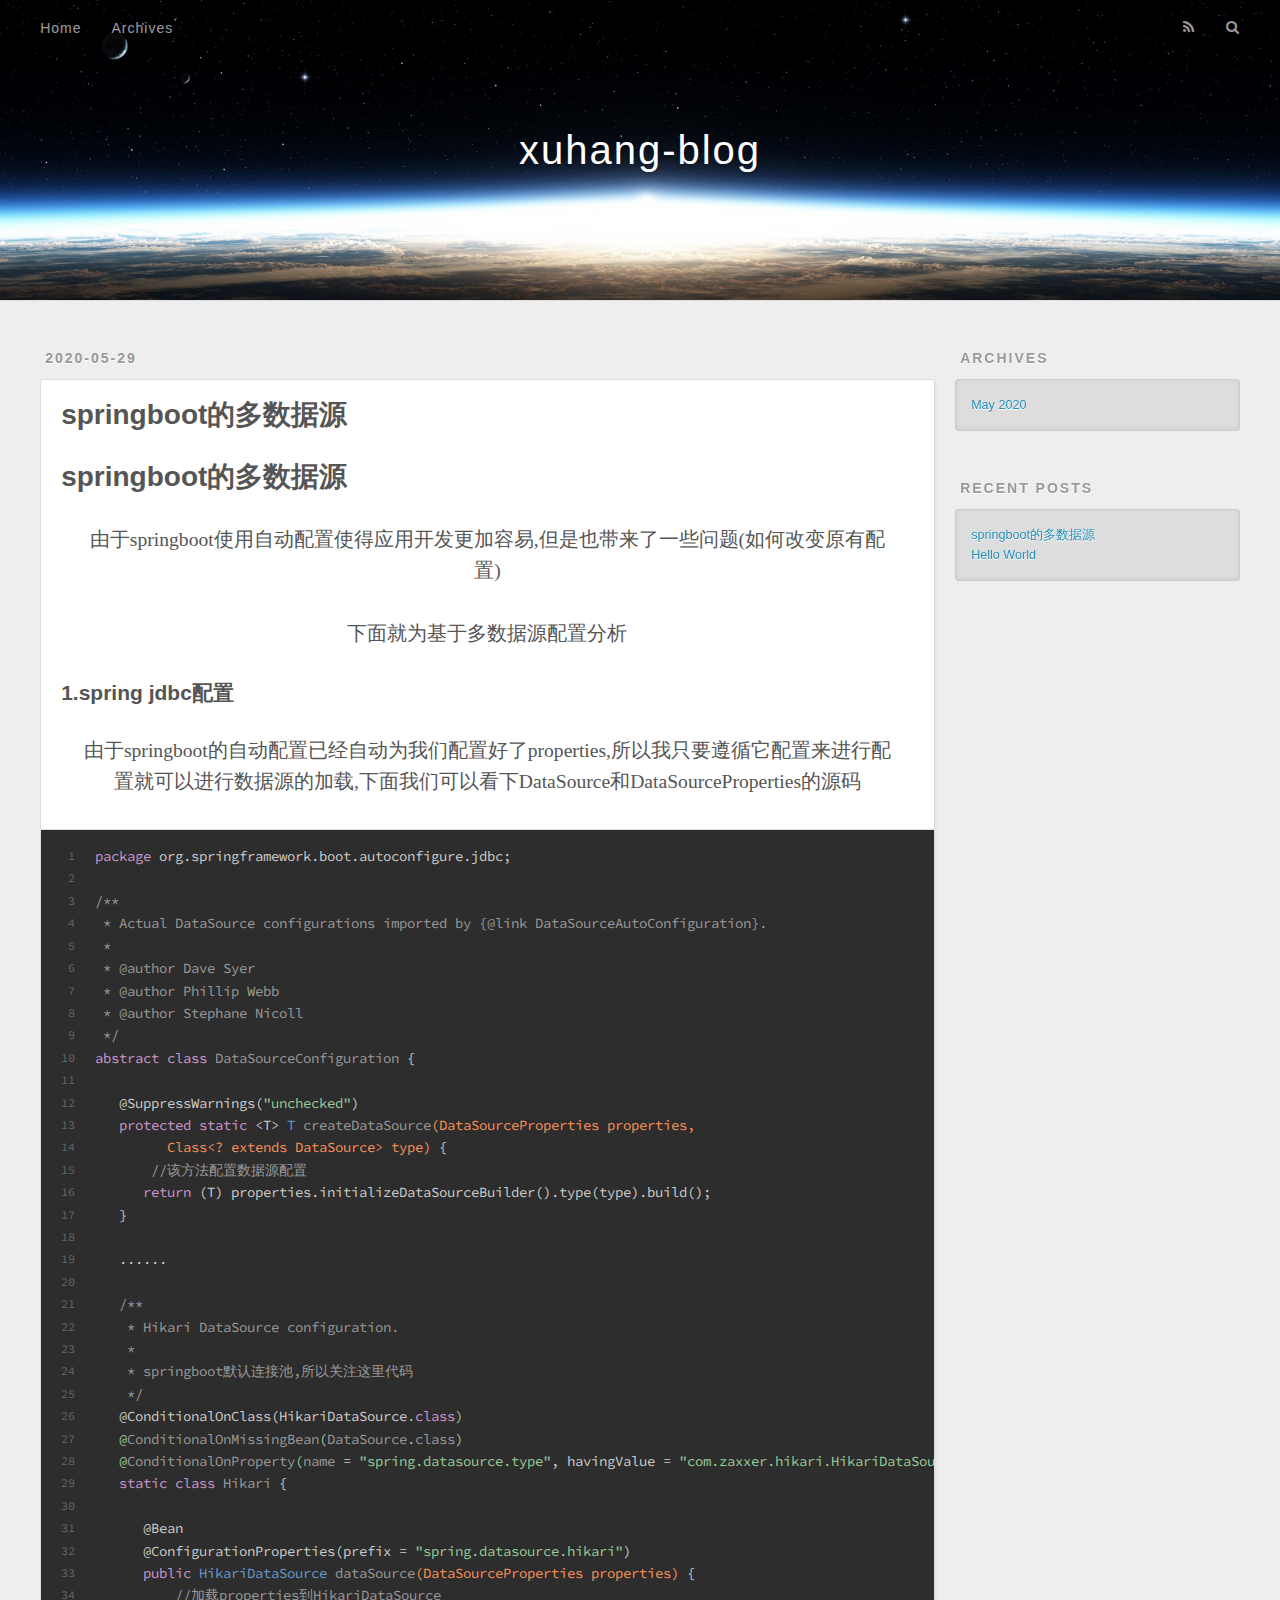
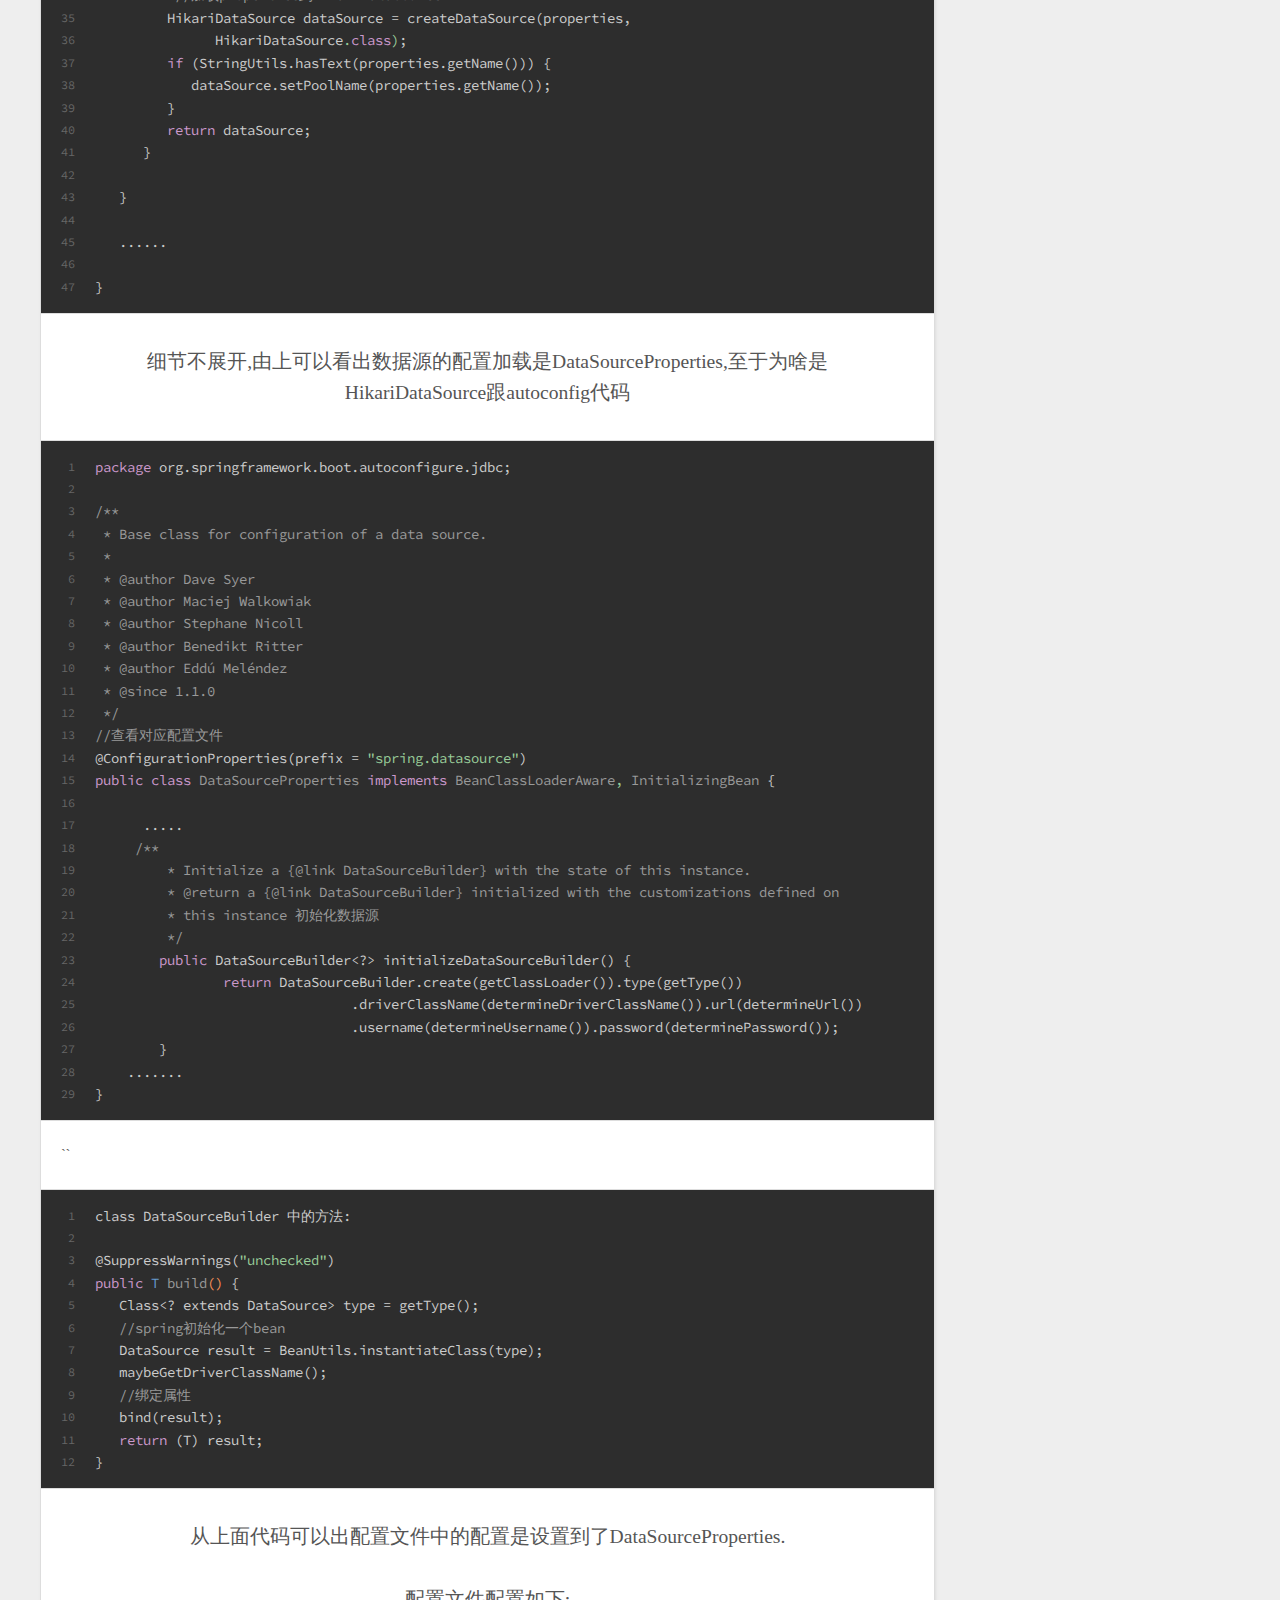
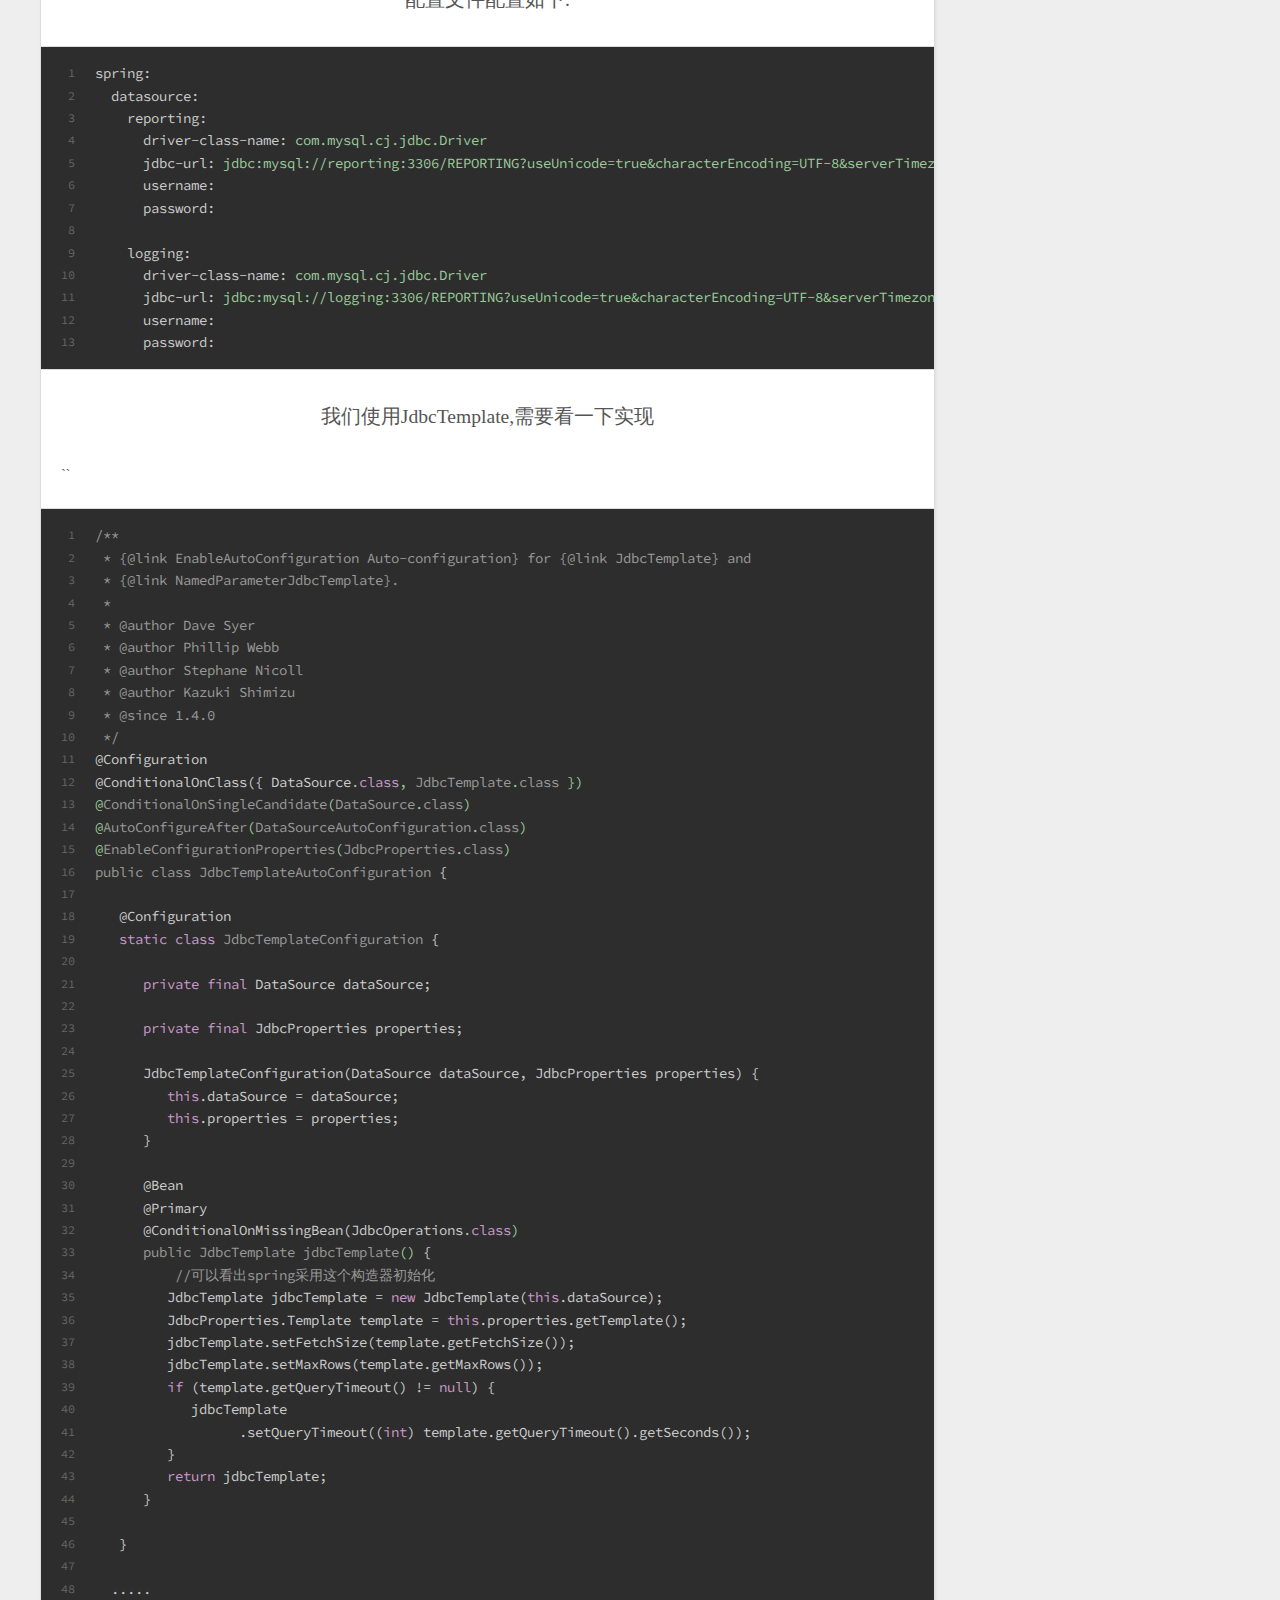
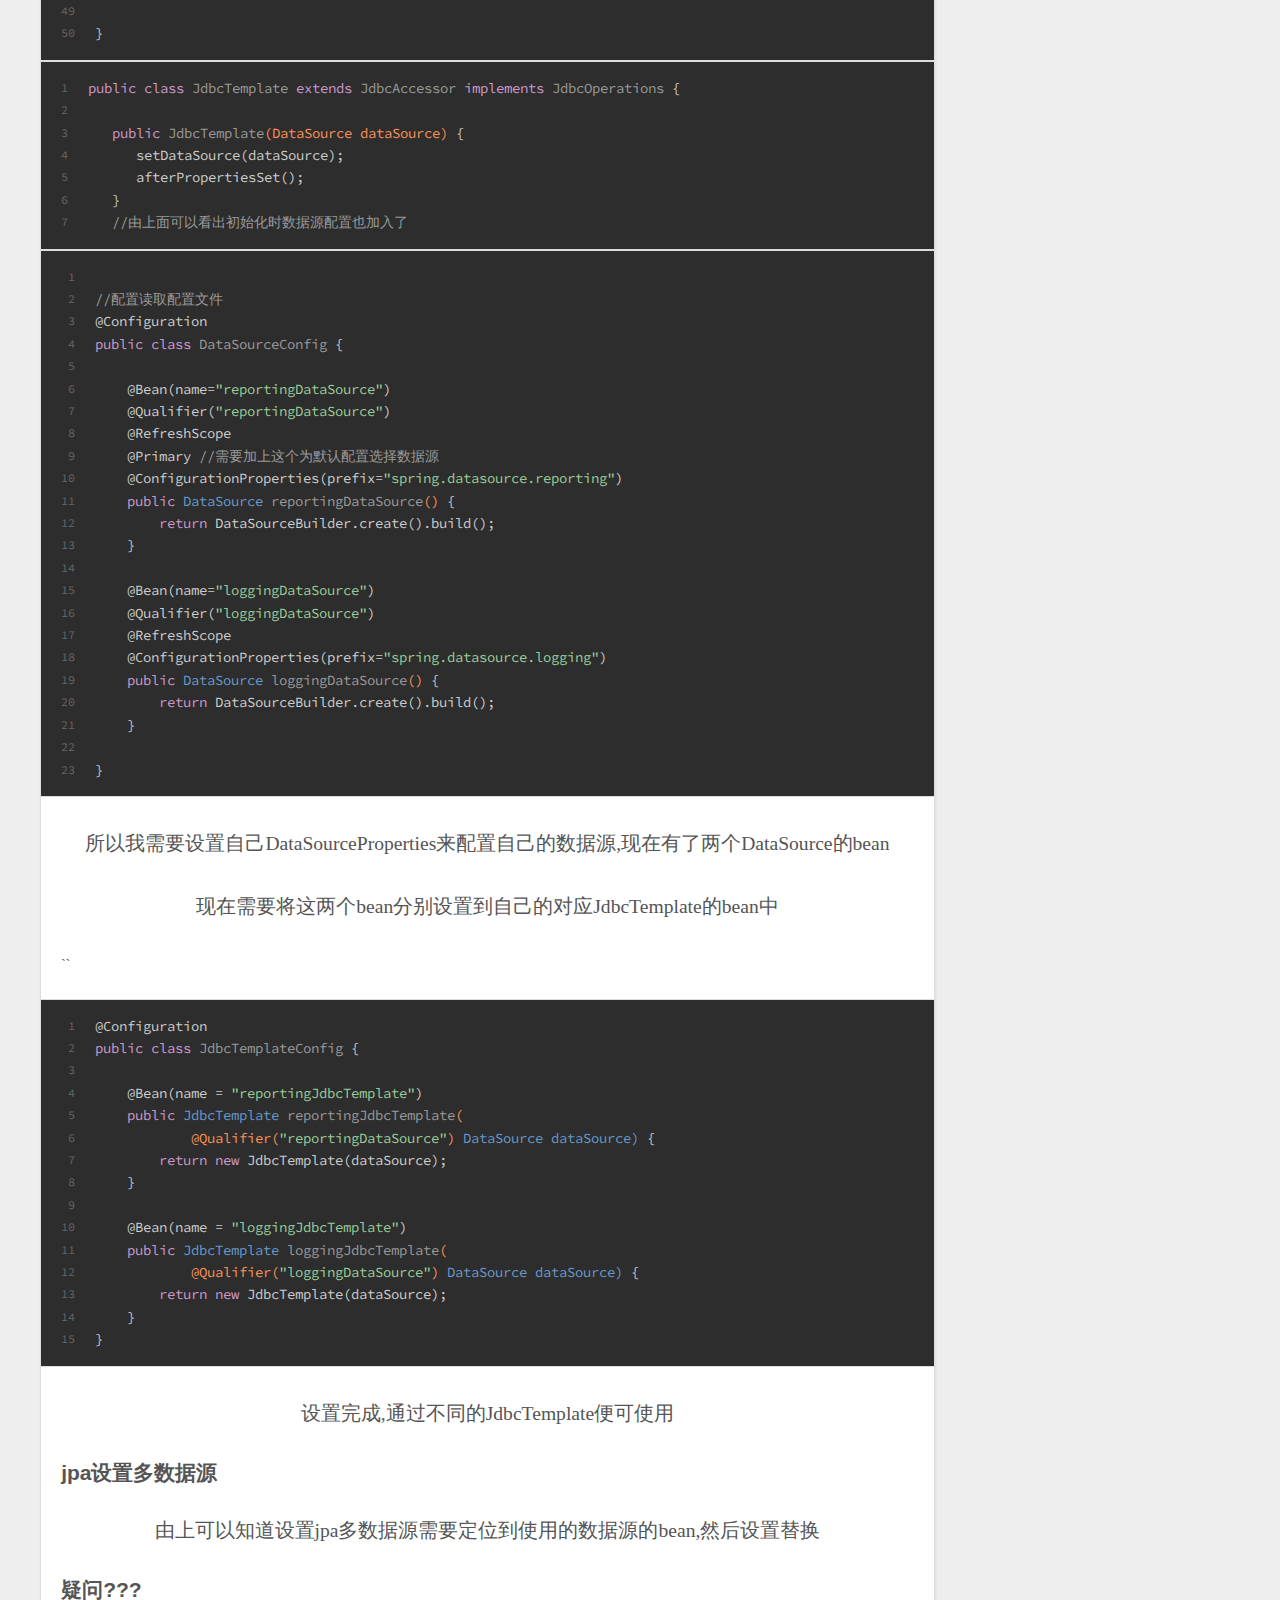
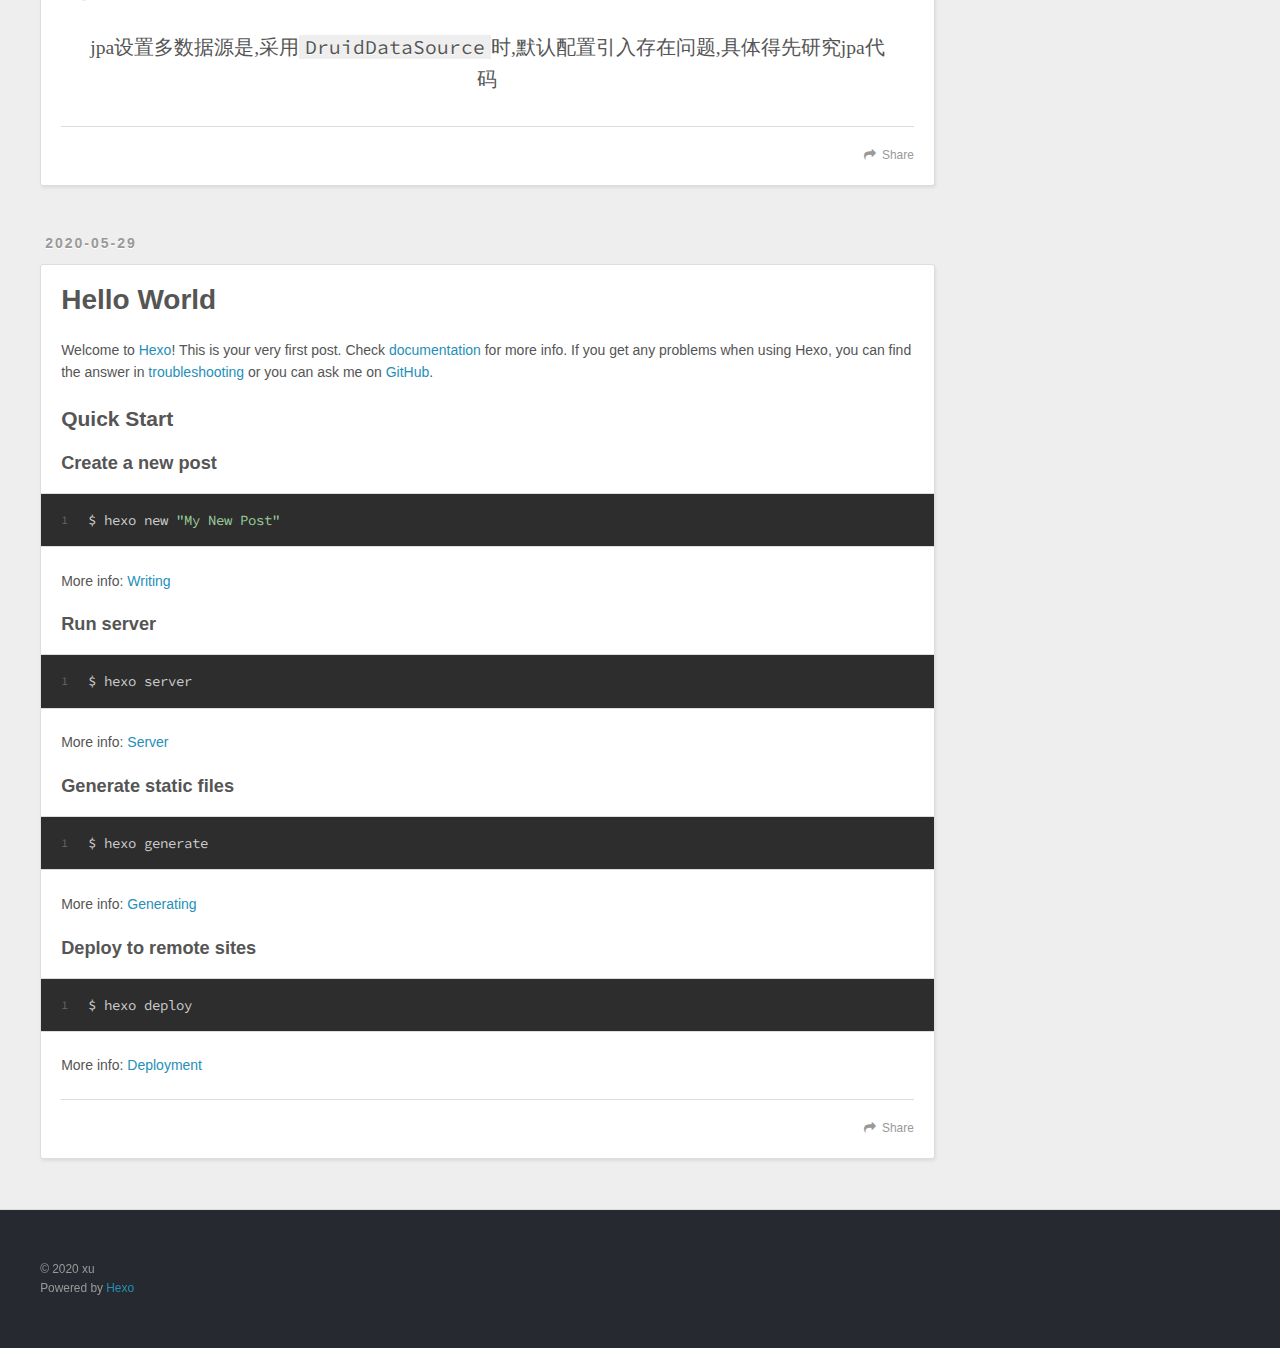
==== index.html @ fcc5227d "Site updated: 2020-05-29 11:03:49" ====
<!DOCTYPE html>
<html>
<head>
  <meta charset="utf-8">
  

  
  <title>xuhang-blog</title>
  <meta name="viewport" content="width=device-width, initial-scale=1, maximum-scale=1">
  <meta property="og:type" content="website">
<meta property="og:title" content="xuhang-blog">
<meta property="og:url" content="http://yoursite.com/index.html">
<meta property="og:site_name" content="xuhang-blog">
<meta property="og:locale" content="en_US">
<meta property="article:author" content="xu">
<meta name="twitter:card" content="summary">
  
    <link rel="alternate" href="/atom.xml" title="xuhang-blog" type="application/atom+xml">
  
  
    <link rel="icon" href="/favicon.png">
  
  
    <link href="//fonts.googleapis.com/css?family=Source+Code+Pro" rel="stylesheet" type="text/css">
  
  
<link rel="stylesheet" href="/css/style.css">

<meta name="generator" content="Hexo 4.2.1"></head>

<body>
  <div id="container">
    <div id="wrap">
      <header id="header">
  <div id="banner"></div>
  <div id="header-outer" class="outer">
    <div id="header-title" class="inner">
      <h1 id="logo-wrap">
        <a href="/" id="logo">xuhang-blog</a>
      </h1>
      
    </div>
    <div id="header-inner" class="inner">
      <nav id="main-nav">
        <a id="main-nav-toggle" class="nav-icon"></a>
        
          <a class="main-nav-link" href="/">Home</a>
        
          <a class="main-nav-link" href="/archives">Archives</a>
        
      </nav>
      <nav id="sub-nav">
        
          <a id="nav-rss-link" class="nav-icon" href="/atom.xml" title="RSS Feed"></a>
        
        <a id="nav-search-btn" class="nav-icon" title="Search"></a>
      </nav>
      <div id="search-form-wrap">
        <form action="//google.com/search" method="get" accept-charset="UTF-8" class="search-form"><input type="search" name="q" class="search-form-input" placeholder="Search"><button type="submit" class="search-form-submit">&#xF002;</button><input type="hidden" name="sitesearch" value="http://yoursite.com"></form>
      </div>
    </div>
  </div>
</header>
      <div class="outer">
        <section id="main">
  
    <article id="post-springboot的多数据源" class="article article-type-post" itemscope itemprop="blogPost">
  <div class="article-meta">
    <a href="/2020/05/29/springboot%E7%9A%84%E5%A4%9A%E6%95%B0%E6%8D%AE%E6%BA%90/" class="article-date">
  <time datetime="2020-05-29T02:59:04.905Z" itemprop="datePublished">2020-05-29</time>
</a>
    
  </div>
  <div class="article-inner">
    
    
      <header class="article-header">
        
  
    <h1 itemprop="name">
      <a class="article-title" href="/2020/05/29/springboot%E7%9A%84%E5%A4%9A%E6%95%B0%E6%8D%AE%E6%BA%90/">springboot的多数据源</a>
    </h1>
  

      </header>
    
    <div class="article-entry" itemprop="articleBody">
      
        <h1 id="springboot的多数据源"><a href="#springboot的多数据源" class="headerlink" title="springboot的多数据源"></a>springboot的多数据源</h1><blockquote>
<p>由于springboot使用自动配置使得应用开发更加容易,但是也带来了一些问题(如何改变原有配置)</p>
<p>下面就为基于多数据源配置分析</p>
</blockquote>
<h2 id="1-spring-jdbc配置"><a href="#1-spring-jdbc配置" class="headerlink" title="1.spring jdbc配置"></a>1.spring jdbc配置</h2><blockquote>
<p>由于springboot的自动配置已经自动为我们配置好了properties,所以我只要遵循它配置来进行配置就可以进行数据源的加载,下面我们可以看下DataSource和DataSourceProperties的源码</p>
</blockquote>
<figure class="highlight java"><table><tr><td class="gutter"><pre><span class="line">1</span><br><span class="line">2</span><br><span class="line">3</span><br><span class="line">4</span><br><span class="line">5</span><br><span class="line">6</span><br><span class="line">7</span><br><span class="line">8</span><br><span class="line">9</span><br><span class="line">10</span><br><span class="line">11</span><br><span class="line">12</span><br><span class="line">13</span><br><span class="line">14</span><br><span class="line">15</span><br><span class="line">16</span><br><span class="line">17</span><br><span class="line">18</span><br><span class="line">19</span><br><span class="line">20</span><br><span class="line">21</span><br><span class="line">22</span><br><span class="line">23</span><br><span class="line">24</span><br><span class="line">25</span><br><span class="line">26</span><br><span class="line">27</span><br><span class="line">28</span><br><span class="line">29</span><br><span class="line">30</span><br><span class="line">31</span><br><span class="line">32</span><br><span class="line">33</span><br><span class="line">34</span><br><span class="line">35</span><br><span class="line">36</span><br><span class="line">37</span><br><span class="line">38</span><br><span class="line">39</span><br><span class="line">40</span><br><span class="line">41</span><br><span class="line">42</span><br><span class="line">43</span><br><span class="line">44</span><br><span class="line">45</span><br><span class="line">46</span><br><span class="line">47</span><br></pre></td><td class="code"><pre><span class="line"><span class="keyword">package</span> org.springframework.boot.autoconfigure.jdbc;</span><br><span class="line"></span><br><span class="line"><span class="comment">/**</span></span><br><span class="line"><span class="comment"> * Actual DataSource configurations imported by &#123;<span class="doctag">@link</span> DataSourceAutoConfiguration&#125;.</span></span><br><span class="line"><span class="comment"> *</span></span><br><span class="line"><span class="comment"> * <span class="doctag">@author</span> Dave Syer</span></span><br><span class="line"><span class="comment"> * <span class="doctag">@author</span> Phillip Webb</span></span><br><span class="line"><span class="comment"> * <span class="doctag">@author</span> Stephane Nicoll</span></span><br><span class="line"><span class="comment"> */</span></span><br><span class="line"><span class="keyword">abstract</span> <span class="class"><span class="keyword">class</span> <span class="title">DataSourceConfiguration</span> </span>&#123;</span><br><span class="line"></span><br><span class="line">   <span class="meta">@SuppressWarnings</span>(<span class="string">"unchecked"</span>)</span><br><span class="line">   <span class="keyword">protected</span> <span class="keyword">static</span> &lt;T&gt; <span class="function">T <span class="title">createDataSource</span><span class="params">(DataSourceProperties properties,</span></span></span><br><span class="line"><span class="function"><span class="params">         Class&lt;? extends DataSource&gt; type)</span> </span>&#123;</span><br><span class="line">       <span class="comment">//该方法配置数据源配置</span></span><br><span class="line">      <span class="keyword">return</span> (T) properties.initializeDataSourceBuilder().type(type).build();</span><br><span class="line">   &#125;</span><br><span class="line"></span><br><span class="line">   ......</span><br><span class="line"></span><br><span class="line">   <span class="comment">/**</span></span><br><span class="line"><span class="comment">    * Hikari DataSource configuration.</span></span><br><span class="line"><span class="comment">    *</span></span><br><span class="line"><span class="comment">    * springboot默认连接池,所以关注这里代码</span></span><br><span class="line"><span class="comment">    */</span></span><br><span class="line">   <span class="meta">@ConditionalOnClass</span>(HikariDataSource<span class="class">.<span class="keyword">class</span>)</span></span><br><span class="line"><span class="class">   @<span class="title">ConditionalOnMissingBean</span>(<span class="title">DataSource</span>.<span class="title">class</span>)</span></span><br><span class="line"><span class="class">   @<span class="title">ConditionalOnProperty</span>(<span class="title">name</span> </span>= <span class="string">"spring.datasource.type"</span>, havingValue = <span class="string">"com.zaxxer.hikari.HikariDataSource"</span>, matchIfMissing = <span class="keyword">true</span>)</span><br><span class="line">   <span class="keyword">static</span> <span class="class"><span class="keyword">class</span> <span class="title">Hikari</span> </span>&#123;</span><br><span class="line"></span><br><span class="line">      <span class="meta">@Bean</span></span><br><span class="line">      <span class="meta">@ConfigurationProperties</span>(prefix = <span class="string">"spring.datasource.hikari"</span>)</span><br><span class="line">      <span class="function"><span class="keyword">public</span> HikariDataSource <span class="title">dataSource</span><span class="params">(DataSourceProperties properties)</span> </span>&#123;</span><br><span class="line">          <span class="comment">//加载properties到HikariDataSource</span></span><br><span class="line">         HikariDataSource dataSource = createDataSource(properties,</span><br><span class="line">               HikariDataSource<span class="class">.<span class="keyword">class</span>)</span>;</span><br><span class="line">         <span class="keyword">if</span> (StringUtils.hasText(properties.getName())) &#123;</span><br><span class="line">            dataSource.setPoolName(properties.getName());</span><br><span class="line">         &#125;</span><br><span class="line">         <span class="keyword">return</span> dataSource;</span><br><span class="line">      &#125;</span><br><span class="line"></span><br><span class="line">   &#125;</span><br><span class="line"></span><br><span class="line">   ......</span><br><span class="line"></span><br><span class="line">&#125;</span><br></pre></td></tr></table></figure>

<blockquote>
<p>细节不展开,由上可以看出数据源的配置加载是DataSourceProperties,至于为啥是HikariDataSource跟autoconfig代码</p>
</blockquote>
<figure class="highlight java"><table><tr><td class="gutter"><pre><span class="line">1</span><br><span class="line">2</span><br><span class="line">3</span><br><span class="line">4</span><br><span class="line">5</span><br><span class="line">6</span><br><span class="line">7</span><br><span class="line">8</span><br><span class="line">9</span><br><span class="line">10</span><br><span class="line">11</span><br><span class="line">12</span><br><span class="line">13</span><br><span class="line">14</span><br><span class="line">15</span><br><span class="line">16</span><br><span class="line">17</span><br><span class="line">18</span><br><span class="line">19</span><br><span class="line">20</span><br><span class="line">21</span><br><span class="line">22</span><br><span class="line">23</span><br><span class="line">24</span><br><span class="line">25</span><br><span class="line">26</span><br><span class="line">27</span><br><span class="line">28</span><br><span class="line">29</span><br></pre></td><td class="code"><pre><span class="line"><span class="keyword">package</span> org.springframework.boot.autoconfigure.jdbc;</span><br><span class="line"></span><br><span class="line"><span class="comment">/**</span></span><br><span class="line"><span class="comment"> * Base class for configuration of a data source.</span></span><br><span class="line"><span class="comment"> *</span></span><br><span class="line"><span class="comment"> * <span class="doctag">@author</span> Dave Syer</span></span><br><span class="line"><span class="comment"> * <span class="doctag">@author</span> Maciej Walkowiak</span></span><br><span class="line"><span class="comment"> * <span class="doctag">@author</span> Stephane Nicoll</span></span><br><span class="line"><span class="comment"> * <span class="doctag">@author</span> Benedikt Ritter</span></span><br><span class="line"><span class="comment"> * <span class="doctag">@author</span> Eddú Meléndez</span></span><br><span class="line"><span class="comment"> * <span class="doctag">@since</span> 1.1.0</span></span><br><span class="line"><span class="comment"> */</span></span><br><span class="line"><span class="comment">//查看对应配置文件</span></span><br><span class="line"><span class="meta">@ConfigurationProperties</span>(prefix = <span class="string">"spring.datasource"</span>)</span><br><span class="line"><span class="keyword">public</span> <span class="class"><span class="keyword">class</span> <span class="title">DataSourceProperties</span> <span class="keyword">implements</span> <span class="title">BeanClassLoaderAware</span>, <span class="title">InitializingBean</span> </span>&#123;</span><br><span class="line"></span><br><span class="line">      .....</span><br><span class="line">     <span class="comment">/**</span></span><br><span class="line"><span class="comment">	 * Initialize a &#123;<span class="doctag">@link</span> DataSourceBuilder&#125; with the state of this instance.</span></span><br><span class="line"><span class="comment">	 * <span class="doctag">@return</span> a &#123;<span class="doctag">@link</span> DataSourceBuilder&#125; initialized with the customizations defined on</span></span><br><span class="line"><span class="comment">	 * this instance 初始化数据源</span></span><br><span class="line"><span class="comment">	 */</span></span><br><span class="line">	<span class="keyword">public</span> DataSourceBuilder&lt;?&gt; initializeDataSourceBuilder() &#123;</span><br><span class="line">		<span class="keyword">return</span> DataSourceBuilder.create(getClassLoader()).type(getType())</span><br><span class="line">				.driverClassName(determineDriverClassName()).url(determineUrl())</span><br><span class="line">				.username(determineUsername()).password(determinePassword());</span><br><span class="line">	&#125;</span><br><span class="line">    .......</span><br><span class="line">&#125;</span><br></pre></td></tr></table></figure>

<p>``</p>
<figure class="highlight java"><table><tr><td class="gutter"><pre><span class="line">1</span><br><span class="line">2</span><br><span class="line">3</span><br><span class="line">4</span><br><span class="line">5</span><br><span class="line">6</span><br><span class="line">7</span><br><span class="line">8</span><br><span class="line">9</span><br><span class="line">10</span><br><span class="line">11</span><br><span class="line">12</span><br></pre></td><td class="code"><pre><span class="line">class DataSourceBuilder 中的方法:</span><br><span class="line"></span><br><span class="line"><span class="meta">@SuppressWarnings</span>(<span class="string">"unchecked"</span>)</span><br><span class="line"><span class="function"><span class="keyword">public</span> T <span class="title">build</span><span class="params">()</span> </span>&#123;</span><br><span class="line">   Class&lt;? extends DataSource&gt; type = getType();</span><br><span class="line">   <span class="comment">//spring初始化一个bean</span></span><br><span class="line">   DataSource result = BeanUtils.instantiateClass(type);</span><br><span class="line">   maybeGetDriverClassName();</span><br><span class="line">   <span class="comment">//绑定属性</span></span><br><span class="line">   bind(result);</span><br><span class="line">   <span class="keyword">return</span> (T) result;</span><br><span class="line">&#125;</span><br></pre></td></tr></table></figure>



<blockquote>
<p>从上面代码可以出配置文件中的配置是设置到了DataSourceProperties.</p>
<p>配置文件配置如下:</p>
</blockquote>
<figure class="highlight yml"><table><tr><td class="gutter"><pre><span class="line">1</span><br><span class="line">2</span><br><span class="line">3</span><br><span class="line">4</span><br><span class="line">5</span><br><span class="line">6</span><br><span class="line">7</span><br><span class="line">8</span><br><span class="line">9</span><br><span class="line">10</span><br><span class="line">11</span><br><span class="line">12</span><br><span class="line">13</span><br></pre></td><td class="code"><pre><span class="line"><span class="attr">spring:</span> </span><br><span class="line">  <span class="attr">datasource:</span></span><br><span class="line">    <span class="attr">reporting:</span> </span><br><span class="line">      <span class="attr">driver-class-name:</span> <span class="string">com.mysql.cj.jdbc.Driver</span></span><br><span class="line">      <span class="attr">jdbc-url:</span> <span class="string">jdbc:mysql://reporting:3306/REPORTING?useUnicode=true&amp;characterEncoding=UTF-8&amp;serverTimezone=GMT%2b8&amp;useSSL=false</span></span><br><span class="line">      <span class="attr">username:</span> </span><br><span class="line">      <span class="attr">password:</span> </span><br><span class="line">      </span><br><span class="line">    <span class="attr">logging:</span> </span><br><span class="line">      <span class="attr">driver-class-name:</span> <span class="string">com.mysql.cj.jdbc.Driver</span></span><br><span class="line">      <span class="attr">jdbc-url:</span> <span class="string">jdbc:mysql://logging:3306/REPORTING?useUnicode=true&amp;characterEncoding=UTF-8&amp;serverTimezone=GMT%2b8&amp;useSSL=false</span></span><br><span class="line">      <span class="attr">username:</span> </span><br><span class="line">      <span class="attr">password:</span></span><br></pre></td></tr></table></figure>

<blockquote>
<p>我们使用JdbcTemplate,需要看一下实现</p>
</blockquote>
<p>``</p>
<figure class="highlight java"><table><tr><td class="gutter"><pre><span class="line">1</span><br><span class="line">2</span><br><span class="line">3</span><br><span class="line">4</span><br><span class="line">5</span><br><span class="line">6</span><br><span class="line">7</span><br><span class="line">8</span><br><span class="line">9</span><br><span class="line">10</span><br><span class="line">11</span><br><span class="line">12</span><br><span class="line">13</span><br><span class="line">14</span><br><span class="line">15</span><br><span class="line">16</span><br><span class="line">17</span><br><span class="line">18</span><br><span class="line">19</span><br><span class="line">20</span><br><span class="line">21</span><br><span class="line">22</span><br><span class="line">23</span><br><span class="line">24</span><br><span class="line">25</span><br><span class="line">26</span><br><span class="line">27</span><br><span class="line">28</span><br><span class="line">29</span><br><span class="line">30</span><br><span class="line">31</span><br><span class="line">32</span><br><span class="line">33</span><br><span class="line">34</span><br><span class="line">35</span><br><span class="line">36</span><br><span class="line">37</span><br><span class="line">38</span><br><span class="line">39</span><br><span class="line">40</span><br><span class="line">41</span><br><span class="line">42</span><br><span class="line">43</span><br><span class="line">44</span><br><span class="line">45</span><br><span class="line">46</span><br><span class="line">47</span><br><span class="line">48</span><br><span class="line">49</span><br><span class="line">50</span><br></pre></td><td class="code"><pre><span class="line"><span class="comment">/**</span></span><br><span class="line"><span class="comment"> * &#123;<span class="doctag">@link</span> EnableAutoConfiguration Auto-configuration&#125; for &#123;<span class="doctag">@link</span> JdbcTemplate&#125; and</span></span><br><span class="line"><span class="comment"> * &#123;<span class="doctag">@link</span> NamedParameterJdbcTemplate&#125;.</span></span><br><span class="line"><span class="comment"> *</span></span><br><span class="line"><span class="comment"> * <span class="doctag">@author</span> Dave Syer</span></span><br><span class="line"><span class="comment"> * <span class="doctag">@author</span> Phillip Webb</span></span><br><span class="line"><span class="comment"> * <span class="doctag">@author</span> Stephane Nicoll</span></span><br><span class="line"><span class="comment"> * <span class="doctag">@author</span> Kazuki Shimizu</span></span><br><span class="line"><span class="comment"> * <span class="doctag">@since</span> 1.4.0</span></span><br><span class="line"><span class="comment"> */</span></span><br><span class="line"><span class="meta">@Configuration</span></span><br><span class="line"><span class="meta">@ConditionalOnClass</span>(&#123; DataSource<span class="class">.<span class="keyword">class</span>, <span class="title">JdbcTemplate</span>.<span class="title">class</span> &#125;)</span></span><br><span class="line"><span class="class">@<span class="title">ConditionalOnSingleCandidate</span>(<span class="title">DataSource</span>.<span class="title">class</span>)</span></span><br><span class="line"><span class="class">@<span class="title">AutoConfigureAfter</span>(<span class="title">DataSourceAutoConfiguration</span>.<span class="title">class</span>)</span></span><br><span class="line"><span class="class">@<span class="title">EnableConfigurationProperties</span>(<span class="title">JdbcProperties</span>.<span class="title">class</span>)</span></span><br><span class="line"><span class="class"><span class="title">public</span> <span class="title">class</span> <span class="title">JdbcTemplateAutoConfiguration</span> </span>&#123;</span><br><span class="line"></span><br><span class="line">   <span class="meta">@Configuration</span></span><br><span class="line">   <span class="keyword">static</span> <span class="class"><span class="keyword">class</span> <span class="title">JdbcTemplateConfiguration</span> </span>&#123;</span><br><span class="line"></span><br><span class="line">      <span class="keyword">private</span> <span class="keyword">final</span> DataSource dataSource;</span><br><span class="line"></span><br><span class="line">      <span class="keyword">private</span> <span class="keyword">final</span> JdbcProperties properties;</span><br><span class="line"></span><br><span class="line">      JdbcTemplateConfiguration(DataSource dataSource, JdbcProperties properties) &#123;</span><br><span class="line">         <span class="keyword">this</span>.dataSource = dataSource;</span><br><span class="line">         <span class="keyword">this</span>.properties = properties;</span><br><span class="line">      &#125;</span><br><span class="line"></span><br><span class="line">      <span class="meta">@Bean</span></span><br><span class="line">      <span class="meta">@Primary</span></span><br><span class="line">      <span class="meta">@ConditionalOnMissingBean</span>(JdbcOperations<span class="class">.<span class="keyword">class</span>)</span></span><br><span class="line"><span class="class">      <span class="title">public</span> <span class="title">JdbcTemplate</span> <span class="title">jdbcTemplate</span>() </span>&#123;</span><br><span class="line">          <span class="comment">//可以看出spring采用这个构造器初始化</span></span><br><span class="line">         JdbcTemplate jdbcTemplate = <span class="keyword">new</span> JdbcTemplate(<span class="keyword">this</span>.dataSource);</span><br><span class="line">         JdbcProperties.Template template = <span class="keyword">this</span>.properties.getTemplate();</span><br><span class="line">         jdbcTemplate.setFetchSize(template.getFetchSize());</span><br><span class="line">         jdbcTemplate.setMaxRows(template.getMaxRows());</span><br><span class="line">         <span class="keyword">if</span> (template.getQueryTimeout() != <span class="keyword">null</span>) &#123;</span><br><span class="line">            jdbcTemplate</span><br><span class="line">                  .setQueryTimeout((<span class="keyword">int</span>) template.getQueryTimeout().getSeconds());</span><br><span class="line">         &#125;</span><br><span class="line">         <span class="keyword">return</span> jdbcTemplate;</span><br><span class="line">      &#125;</span><br><span class="line"></span><br><span class="line">   &#125;</span><br><span class="line"></span><br><span class="line">  .....</span><br><span class="line"></span><br><span class="line">&#125;</span><br></pre></td></tr></table></figure>

<figure class="highlight java"><table><tr><td class="gutter"><pre><span class="line">1</span><br><span class="line">2</span><br><span class="line">3</span><br><span class="line">4</span><br><span class="line">5</span><br><span class="line">6</span><br><span class="line">7</span><br></pre></td><td class="code"><pre><span class="line"><span class="keyword">public</span> <span class="class"><span class="keyword">class</span> <span class="title">JdbcTemplate</span> <span class="keyword">extends</span> <span class="title">JdbcAccessor</span> <span class="keyword">implements</span> <span class="title">JdbcOperations</span> </span>&#123;</span><br><span class="line"></span><br><span class="line">   <span class="function"><span class="keyword">public</span> <span class="title">JdbcTemplate</span><span class="params">(DataSource dataSource)</span> </span>&#123;</span><br><span class="line">      setDataSource(dataSource);</span><br><span class="line">      afterPropertiesSet();</span><br><span class="line">   &#125;</span><br><span class="line">   <span class="comment">//由上面可以看出初始化时数据源配置也加入了</span></span><br></pre></td></tr></table></figure>

<figure class="highlight java"><table><tr><td class="gutter"><pre><span class="line">1</span><br><span class="line">2</span><br><span class="line">3</span><br><span class="line">4</span><br><span class="line">5</span><br><span class="line">6</span><br><span class="line">7</span><br><span class="line">8</span><br><span class="line">9</span><br><span class="line">10</span><br><span class="line">11</span><br><span class="line">12</span><br><span class="line">13</span><br><span class="line">14</span><br><span class="line">15</span><br><span class="line">16</span><br><span class="line">17</span><br><span class="line">18</span><br><span class="line">19</span><br><span class="line">20</span><br><span class="line">21</span><br><span class="line">22</span><br><span class="line">23</span><br></pre></td><td class="code"><pre><span class="line"></span><br><span class="line"><span class="comment">//配置读取配置文件</span></span><br><span class="line"><span class="meta">@Configuration</span></span><br><span class="line"><span class="keyword">public</span> <span class="class"><span class="keyword">class</span> <span class="title">DataSourceConfig</span> </span>&#123;</span><br><span class="line"></span><br><span class="line">    <span class="meta">@Bean</span>(name=<span class="string">"reportingDataSource"</span>)</span><br><span class="line">    <span class="meta">@Qualifier</span>(<span class="string">"reportingDataSource"</span>)</span><br><span class="line">    <span class="meta">@RefreshScope</span></span><br><span class="line">    <span class="meta">@Primary</span> <span class="comment">//需要加上这个为默认配置选择数据源</span></span><br><span class="line">    <span class="meta">@ConfigurationProperties</span>(prefix=<span class="string">"spring.datasource.reporting"</span>)</span><br><span class="line">    <span class="function"><span class="keyword">public</span> DataSource <span class="title">reportingDataSource</span><span class="params">()</span> </span>&#123;</span><br><span class="line">        <span class="keyword">return</span> DataSourceBuilder.create().build();</span><br><span class="line">    &#125;</span><br><span class="line">    </span><br><span class="line">    <span class="meta">@Bean</span>(name=<span class="string">"loggingDataSource"</span>)</span><br><span class="line">    <span class="meta">@Qualifier</span>(<span class="string">"loggingDataSource"</span>)</span><br><span class="line">    <span class="meta">@RefreshScope</span></span><br><span class="line">    <span class="meta">@ConfigurationProperties</span>(prefix=<span class="string">"spring.datasource.logging"</span>)</span><br><span class="line">    <span class="function"><span class="keyword">public</span> DataSource <span class="title">loggingDataSource</span><span class="params">()</span> </span>&#123;</span><br><span class="line">        <span class="keyword">return</span> DataSourceBuilder.create().build();</span><br><span class="line">    &#125;</span><br><span class="line"></span><br><span class="line">&#125;</span><br></pre></td></tr></table></figure>

<blockquote>
<p>所以我需要设置自己DataSourceProperties来配置自己的数据源,现在有了两个DataSource的bean</p>
<p>现在需要将这两个bean分别设置到自己的对应JdbcTemplate的bean中</p>
</blockquote>
<p>``</p>
<figure class="highlight java"><table><tr><td class="gutter"><pre><span class="line">1</span><br><span class="line">2</span><br><span class="line">3</span><br><span class="line">4</span><br><span class="line">5</span><br><span class="line">6</span><br><span class="line">7</span><br><span class="line">8</span><br><span class="line">9</span><br><span class="line">10</span><br><span class="line">11</span><br><span class="line">12</span><br><span class="line">13</span><br><span class="line">14</span><br><span class="line">15</span><br></pre></td><td class="code"><pre><span class="line"><span class="meta">@Configuration</span></span><br><span class="line"><span class="keyword">public</span> <span class="class"><span class="keyword">class</span> <span class="title">JdbcTemplateConfig</span> </span>&#123;</span><br><span class="line">   </span><br><span class="line">    <span class="meta">@Bean</span>(name = <span class="string">"reportingJdbcTemplate"</span>)</span><br><span class="line">    <span class="function"><span class="keyword">public</span> JdbcTemplate <span class="title">reportingJdbcTemplate</span><span class="params">(</span></span></span><br><span class="line"><span class="function"><span class="params">            @Qualifier(<span class="string">"reportingDataSource"</span>)</span> DataSource dataSource) </span>&#123;</span><br><span class="line">        <span class="keyword">return</span> <span class="keyword">new</span> JdbcTemplate(dataSource);</span><br><span class="line">    &#125;</span><br><span class="line">    </span><br><span class="line">    <span class="meta">@Bean</span>(name = <span class="string">"loggingJdbcTemplate"</span>)</span><br><span class="line">    <span class="function"><span class="keyword">public</span> JdbcTemplate <span class="title">loggingJdbcTemplate</span><span class="params">(</span></span></span><br><span class="line"><span class="function"><span class="params">            @Qualifier(<span class="string">"loggingDataSource"</span>)</span> DataSource dataSource) </span>&#123;</span><br><span class="line">        <span class="keyword">return</span> <span class="keyword">new</span> JdbcTemplate(dataSource);</span><br><span class="line">    &#125;</span><br><span class="line">&#125;</span><br></pre></td></tr></table></figure>

<blockquote>
<p>设置完成,通过不同的JdbcTemplate便可使用</p>
</blockquote>
<h2 id="jpa设置多数据源"><a href="#jpa设置多数据源" class="headerlink" title="jpa设置多数据源"></a>jpa设置多数据源</h2><blockquote>
<p>由上可以知道设置jpa多数据源需要定位到使用的数据源的bean,然后设置替换</p>
</blockquote>
<h2 id="疑问"><a href="#疑问" class="headerlink" title="疑问???"></a>疑问???</h2><blockquote>
<p>jpa设置多数据源是,采用<code>DruidDataSource</code>时,默认配置引入存在问题,具体得先研究jpa代码</p>
</blockquote>

      
    </div>
    <footer class="article-footer">
      <a data-url="http://yoursite.com/2020/05/29/springboot%E7%9A%84%E5%A4%9A%E6%95%B0%E6%8D%AE%E6%BA%90/" data-id="ckarmgt9t0000hzxg2ynwhcy6" class="article-share-link">Share</a>
      
      
    </footer>
  </div>
  
</article>


  
    <article id="post-hello-world" class="article article-type-post" itemscope itemprop="blogPost">
  <div class="article-meta">
    <a href="/2020/05/29/hello-world/" class="article-date">
  <time datetime="2020-05-29T02:33:11.728Z" itemprop="datePublished">2020-05-29</time>
</a>
    
  </div>
  <div class="article-inner">
    
    
      <header class="article-header">
        
  
    <h1 itemprop="name">
      <a class="article-title" href="/2020/05/29/hello-world/">Hello World</a>
    </h1>
  

      </header>
    
    <div class="article-entry" itemprop="articleBody">
      
        <p>Welcome to <a href="https://hexo.io/" target="_blank" rel="noopener">Hexo</a>! This is your very first post. Check <a href="https://hexo.io/docs/" target="_blank" rel="noopener">documentation</a> for more info. If you get any problems when using Hexo, you can find the answer in <a href="https://hexo.io/docs/troubleshooting.html" target="_blank" rel="noopener">troubleshooting</a> or you can ask me on <a href="https://github.com/hexojs/hexo/issues" target="_blank" rel="noopener">GitHub</a>.</p>
<h2 id="Quick-Start"><a href="#Quick-Start" class="headerlink" title="Quick Start"></a>Quick Start</h2><h3 id="Create-a-new-post"><a href="#Create-a-new-post" class="headerlink" title="Create a new post"></a>Create a new post</h3><figure class="highlight bash"><table><tr><td class="gutter"><pre><span class="line">1</span><br></pre></td><td class="code"><pre><span class="line">$ hexo new <span class="string">"My New Post"</span></span><br></pre></td></tr></table></figure>

<p>More info: <a href="https://hexo.io/docs/writing.html" target="_blank" rel="noopener">Writing</a></p>
<h3 id="Run-server"><a href="#Run-server" class="headerlink" title="Run server"></a>Run server</h3><figure class="highlight bash"><table><tr><td class="gutter"><pre><span class="line">1</span><br></pre></td><td class="code"><pre><span class="line">$ hexo server</span><br></pre></td></tr></table></figure>

<p>More info: <a href="https://hexo.io/docs/server.html" target="_blank" rel="noopener">Server</a></p>
<h3 id="Generate-static-files"><a href="#Generate-static-files" class="headerlink" title="Generate static files"></a>Generate static files</h3><figure class="highlight bash"><table><tr><td class="gutter"><pre><span class="line">1</span><br></pre></td><td class="code"><pre><span class="line">$ hexo generate</span><br></pre></td></tr></table></figure>

<p>More info: <a href="https://hexo.io/docs/generating.html" target="_blank" rel="noopener">Generating</a></p>
<h3 id="Deploy-to-remote-sites"><a href="#Deploy-to-remote-sites" class="headerlink" title="Deploy to remote sites"></a>Deploy to remote sites</h3><figure class="highlight bash"><table><tr><td class="gutter"><pre><span class="line">1</span><br></pre></td><td class="code"><pre><span class="line">$ hexo deploy</span><br></pre></td></tr></table></figure>

<p>More info: <a href="https://hexo.io/docs/one-command-deployment.html" target="_blank" rel="noopener">Deployment</a></p>

      
    </div>
    <footer class="article-footer">
      <a data-url="http://yoursite.com/2020/05/29/hello-world/" data-id="ckarmgta00001hzxg30otbiv1" class="article-share-link">Share</a>
      
      
    </footer>
  </div>
  
</article>


  


</section>
        
          <aside id="sidebar">
  
    

  
    

  
    
  
    
  <div class="widget-wrap">
    <h3 class="widget-title">Archives</h3>
    <div class="widget">
      <ul class="archive-list"><li class="archive-list-item"><a class="archive-list-link" href="/archives/2020/05/">May 2020</a></li></ul>
    </div>
  </div>


  
    
  <div class="widget-wrap">
    <h3 class="widget-title">Recent Posts</h3>
    <div class="widget">
      <ul>
        
          <li>
            <a href="/2020/05/29/springboot%E7%9A%84%E5%A4%9A%E6%95%B0%E6%8D%AE%E6%BA%90/">springboot的多数据源</a>
          </li>
        
          <li>
            <a href="/2020/05/29/hello-world/">Hello World</a>
          </li>
        
      </ul>
    </div>
  </div>

  
</aside>
        
      </div>
      <footer id="footer">
  
  <div class="outer">
    <div id="footer-info" class="inner">
      &copy; 2020 xu<br>
      Powered by <a href="http://hexo.io/" target="_blank">Hexo</a>
    </div>
  </div>
</footer>
    </div>
    <nav id="mobile-nav">
  
    <a href="/" class="mobile-nav-link">Home</a>
  
    <a href="/archives" class="mobile-nav-link">Archives</a>
  
</nav>
    

<script src="//ajax.googleapis.com/ajax/libs/jquery/2.0.3/jquery.min.js"></script>


  
<link rel="stylesheet" href="/fancybox/jquery.fancybox.css">

  
<script src="/fancybox/jquery.fancybox.pack.js"></script>




<script src="/js/script.js"></script>




  </div>
</body>
</html>
---- css/style.css ----
body {
  width: 100%;
}
body:before,
body:after {
  content: "";
  display: table;
}
body:after {
  clear: both;
}
html,
body,
div,
span,
applet,
object,
iframe,
h1,
h2,
h3,
h4,
h5,
h6,
p,
blockquote,
pre,
a,
abbr,
acronym,
address,
big,
cite,
code,
del,
dfn,
em,
img,
ins,
kbd,
q,
s,
samp,
small,
strike,
strong,
sub,
sup,
tt,
var,
dl,
dt,
dd,
ol,
ul,
li,
fieldset,
form,
label,
legend,
table,
caption,
tbody,
tfoot,
thead,
tr,
th,
td {
  margin: 0;
  padding: 0;
  border: 0;
  outline: 0;
  font-weight: inherit;
  font-style: inherit;
  font-family: inherit;
  font-size: 100%;
  vertical-align: baseline;
}
body {
  line-height: 1;
  color: #000;
  background: #fff;
}
ol,
ul {
  list-style: none;
}
table {
  border-collapse: separate;
  border-spacing: 0;
  vertical-align: middle;
}
caption,
th,
td {
  text-align: left;
  font-weight: normal;
  vertical-align: middle;
}
a img {
  border: none;
}
input,
button {
  margin: 0;
  padding: 0;
}
input::-moz-focus-inner,
button::-moz-focus-inner {
  border: 0;
  padding: 0;
}
@font-face {
  font-family: FontAwesome;
  font-style: normal;
  font-weight: normal;
  src: url("fonts/fontawesome-webfont.eot?v=#4.0.3");
  src: url("fonts/fontawesome-webfont.eot?#iefix&v=#4.0.3") format("embedded-opentype"), url("fonts/fontawesome-webfont.woff?v=#4.0.3") format("woff"), url("fonts/fontawesome-webfont.ttf?v=#4.0.3") format("truetype"), url("fonts/fontawesome-webfont.svg#fontawesomeregular?v=#4.0.3") format("svg");
}
html,
body,
#container {
  height: 100%;
}
body {
  background: #eee;
  font: 14px -apple-system, BlinkMacSystemFont, "Segoe UI", "Roboto", "Oxygen", "Ubuntu", "Cantarell", "Fira Sans", "Droid Sans", "Helvetica Neue", sans-serif;
  -webkit-text-size-adjust: 100%;
}
.outer {
  max-width: 1220px;
  margin: 0 auto;
  padding: 0 20px;
}
.outer:before,
.outer:after {
  content: "";
  display: table;
}
.outer:after {
  clear: both;
}
.inner {
  display: inline;
  float: left;
  width: 98.33333333333333%;
  margin: 0 0.833333333333333%;
}
.left,
.alignleft {
  float: left;
}
.right,
.alignright {
  float: right;
}
.clear {
  clear: both;
}
#container {
  position: relative;
}
.mobile-nav-on {
  overflow: hidden;
}
#wrap {
  height: 100%;
  width: 100%;
  position: absolute;
  top: 0;
  left: 0;
  -webkit-transition: 0.2s ease-out;
  -moz-transition: 0.2s ease-out;
  -ms-transition: 0.2s ease-out;
  transition: 0.2s ease-out;
  z-index: 1;
  background: #eee;
}
.mobile-nav-on #wrap {
  left: 280px;
}
@media screen and (min-width: 768px) {
  #main {
    display: inline;
    float: left;
    width: 73.33333333333333%;
    margin: 0 0.833333333333333%;
  }
}
.article-date,
.article-category-link,
.archive-year,
.widget-title {
  text-decoration: none;
  text-transform: uppercase;
  letter-spacing: 2px;
  color: #999;
  margin-bottom: 1em;
  margin-left: 5px;
  line-height: 1em;
  text-shadow: 0 1px #fff;
  font-weight: bold;
}
.article-inner,
.archive-article-inner {
  background: #fff;
  -webkit-box-shadow: 1px 2px 3px #ddd;
  box-shadow: 1px 2px 3px #ddd;
  border: 1px solid #ddd;
  border-radius: 3px;
}
.article-entry h1,
.widget h1 {
  font-size: 2em;
}
.article-entry h2,
.widget h2 {
  font-size: 1.5em;
}
.article-entry h3,
.widget h3 {
  font-size: 1.3em;
}
.article-entry h4,
.widget h4 {
  font-size: 1.2em;
}
.article-entry h5,
.widget h5 {
  font-size: 1em;
}
.article-entry h6,
.widget h6 {
  font-size: 1em;
  color: #999;
}
.article-entry hr,
.widget hr {
  border: 1px dashed #ddd;
}
.article-entry strong,
.widget strong {
  font-weight: bold;
}
.article-entry em,
.widget em,
.article-entry cite,
.widget cite {
  font-style: italic;
}
.article-entry sup,
.widget sup,
.article-entry sub,
.widget sub {
  font-size: 0.75em;
  line-height: 0;
  position: relative;
  vertical-align: baseline;
}
.article-entry sup,
.widget sup {
  top: -0.5em;
}
.article-entry sub,
.widget sub {
  bottom: -0.2em;
}
.article-entry small,
.widget small {
  font-size: 0.85em;
}
.article-entry acronym,
.widget acronym,
.article-entry abbr,
.widget abbr {
  border-bottom: 1px dotted;
}
.article-entry ul,
.widget ul,
.article-entry ol,
.widget ol,
.article-entry dl,
.widget dl {
  margin: 0 20px;
  line-height: 1.6em;
}
.article-entry ul ul,
.widget ul ul,
.article-entry ol ul,
.widget ol ul,
.article-entry ul ol,
.widget ul ol,
.article-entry ol ol,
.widget ol ol {
  margin-top: 0;
  margin-bottom: 0;
}
.article-entry ul,
.widget ul {
  list-style: disc;
}
.article-entry ol,
.widget ol {
  list-style: decimal;
}
.article-entry dt,
.widget dt {
  font-weight: bold;
}
#header {
  height: 300px;
  position: relative;
  border-bottom: 1px solid #ddd;
}
#header:before,
#header:after {
  content: "";
  position: absolute;
  left: 0;
  right: 0;
  height: 40px;
}
#header:before {
  top: 0;
  background: -webkit-linear-gradient(rgba(0,0,0,0.2), transparent);
  background: -moz-linear-gradient(rgba(0,0,0,0.2), transparent);
  background: -ms-linear-gradient(rgba(0,0,0,0.2), transparent);
  background: linear-gradient(rgba(0,0,0,0.2), transparent);
}
#header:after {
  bottom: 0;
  background: -webkit-linear-gradient(transparent, rgba(0,0,0,0.2));
  background: -moz-linear-gradient(transparent, rgba(0,0,0,0.2));
  background: -ms-linear-gradient(transparent, rgba(0,0,0,0.2));
  background: linear-gradient(transparent, rgba(0,0,0,0.2));
}
#header-outer {
  height: 100%;
  position: relative;
}
#header-inner {
  position: relative;
  overflow: hidden;
}
#banner {
  position: absolute;
  top: 0;
  left: 0;
  width: 100%;
  height: 100%;
  background: url("images/banner.jpg") center #000;
  -webkit-background-size: cover;
  -moz-background-size: cover;
  background-size: cover;
  z-index: -1;
}
#header-title {
  text-align: center;
  height: 40px;
  position: absolute;
  top: 50%;
  left: 0;
  margin-top: -20px;
}
#logo,
#subtitle {
  text-decoration: none;
  color: #fff;
  font-weight: 300;
  text-shadow: 0 1px 4px rgba(0,0,0,0.3);
}
#logo {
  font-size: 40px;
  line-height: 40px;
  letter-spacing: 2px;
}
#subtitle {
  font-size: 16px;
  line-height: 16px;
  letter-spacing: 1px;
}
#subtitle-wrap {
  margin-top: 16px;
}
#main-nav {
  float: left;
  margin-left: -15px;
}
.nav-icon,
.main-nav-link {
  float: left;
  color: #fff;
  opacity: 0.6;
  text-decoration: none;
  text-shadow: 0 1px rgba(0,0,0,0.2);
  -webkit-transition: opacity 0.2s;
  -moz-transition: opacity 0.2s;
  -ms-transition: opacity 0.2s;
  transition: opacity 0.2s;
  display: block;
  padding: 20px 15px;
}
.nav-icon:hover,
.main-nav-link:hover {
  opacity: 1;
}
.nav-icon {
  font-family: FontAwesome;
  text-align: center;
  font-size: 14px;
  width: 14px;
  height: 14px;
  padding: 20px 15px;
  position: relative;
  cursor: pointer;
}
.main-nav-link {
  font-weight: 300;
  letter-spacing: 1px;
}
@media screen and (max-width: 479px) {
  .main-nav-link {
    display: none;
  }
}
#main-nav-toggle {
  display: none;
}
#main-nav-toggle:before {
  content: "\f0c9";
}
@media screen and (max-width: 479px) {
  #main-nav-toggle {
    display: block;
  }
}
#sub-nav {
  float: right;
  margin-right: -15px;
}
#nav-rss-link:before {
  content: "\f09e";
}
#nav-search-btn:before {
  content: "\f002";
}
#search-form-wrap {
  position: absolute;
  top: 15px;
  width: 150px;
  height: 30px;
  right: -150px;
  opacity: 0;
  -webkit-transition: 0.2s ease-out;
  -moz-transition: 0.2s ease-out;
  -ms-transition: 0.2s ease-out;
  transition: 0.2s ease-out;
}
#search-form-wrap.on {
  opacity: 1;
  right: 0;
}
@media screen and (max-width: 479px) {
  #search-form-wrap {
    width: 100%;
    right: -100%;
  }
}
.search-form {
  position: absolute;
  top: 0;
  left: 0;
  right: 0;
  background: #fff;
  padding: 5px 15px;
  border-radius: 15px;
  -webkit-box-shadow: 0 0 10px rgba(0,0,0,0.3);
  box-shadow: 0 0 10px rgba(0,0,0,0.3);
}
.search-form-input {
  border: none;
  background: none;
  color: #555;
  width: 100%;
  font: 13px -apple-system, BlinkMacSystemFont, "Segoe UI", "Roboto", "Oxygen", "Ubuntu", "Cantarell", "Fira Sans", "Droid Sans", "Helvetica Neue", sans-serif;
  outline: none;
}
.search-form-input::-webkit-search-results-decoration,
.search-form-input::-webkit-search-cancel-button {
  -webkit-appearance: none;
}
.search-form-submit {
  position: absolute;
  top: 50%;
  right: 10px;
  margin-top: -7px;
  font: 13px FontAwesome;
  border: none;
  background: none;
  color: #bbb;
  cursor: pointer;
}
.search-form-submit:hover,
.search-form-submit:focus {
  color: #777;
}
.article {
  margin: 50px 0;
}
.article-inner {
  overflow: hidden;
}
.article-meta:before,
.article-meta:after {
  content: "";
  display: table;
}
.article-meta:after {
  clear: both;
}
.article-date {
  float: left;
}
.article-category {
  float: left;
  line-height: 1em;
  color: #ccc;
  text-shadow: 0 1px #fff;
  margin-left: 8px;
}
.article-category:before {
  content: "\2022";
}
.article-category-link {
  margin: 0 12px 1em;
}
.article-header {
  padding: 20px 20px 0;
}
.article-title {
  text-decoration: none;
  font-size: 2em;
  font-weight: bold;
  color: #555;
  line-height: 1.1em;
  -webkit-transition: color 0.2s;
  -moz-transition: color 0.2s;
  -ms-transition: color 0.2s;
  transition: color 0.2s;
}
a.article-title:hover {
  color: #258fb8;
}
.article-entry {
  color: #555;
  padding: 0 20px;
}
.article-entry:before,
.article-entry:after {
  content: "";
  display: table;
}
.article-entry:after {
  clear: both;
}
.article-entry p,
.article-entry table {
  line-height: 1.6em;
  margin: 1.6em 0;
}
.article-entry h1,
.article-entry h2,
.article-entry h3,
.article-entry h4,
.article-entry h5,
.article-entry h6 {
  font-weight: bold;
}
.article-entry h1,
.article-entry h2,
.article-entry h3,
.article-entry h4,
.article-entry h5,
.article-entry h6 {
  line-height: 1.1em;
  margin: 1.1em 0;
}
.article-entry a {
  color: #258fb8;
  text-decoration: none;
}
.article-entry a:hover {
  text-decoration: underline;
}
.article-entry ul,
.article-entry ol,
.article-entry dl {
  margin-top: 1.6em;
  margin-bottom: 1.6em;
}
.article-entry img,
.article-entry video {
  max-width: 100%;
  height: auto;
  display: block;
  margin: auto;
}
.article-entry iframe {
  border: none;
}
.article-entry table {
  width: 100%;
  border-collapse: collapse;
  border-spacing: 0;
}
.article-entry th {
  font-weight: bold;
  border-bottom: 3px solid #ddd;
  padding-bottom: 0.5em;
}
.article-entry td {
  border-bottom: 1px solid #ddd;
  padding: 10px 0;
}
.article-entry blockquote {
  font-family: Georgia, "Times New Roman", serif;
  font-size: 1.4em;
  margin: 1.6em 20px;
  text-align: center;
}
.article-entry blockquote footer {
  font-size: 14px;
  margin: 1.6em 0;
  font-family: -apple-system, BlinkMacSystemFont, "Segoe UI", "Roboto", "Oxygen", "Ubuntu", "Cantarell", "Fira Sans", "Droid Sans", "Helvetica Neue", sans-serif;
}
.article-entry blockquote footer cite:before {
  content: "—";
  padding: 0 0.5em;
}
.article-entry .pullquote {
  text-align: left;
  width: 45%;
  margin: 0;
}
.article-entry .pullquote.left {
  margin-left: 0.5em;
  margin-right: 1em;
}
.article-entry .pullquote.right {
  margin-right: 0.5em;
  margin-left: 1em;
}
.article-entry .caption {
  color: #999;
  display: block;
  font-size: 0.9em;
  margin-top: 0.5em;
  position: relative;
  text-align: center;
}
.article-entry .video-container {
  position: relative;
  padding-top: 56.25%;
  height: 0;
  overflow: hidden;
}
.article-entry .video-container iframe,
.article-entry .video-container object,
.article-entry .video-container embed {
  position: absolute;
  top: 0;
  left: 0;
  width: 100%;
  height: 100%;
  margin-top: 0;
}
.article-more-link a {
  display: inline-block;
  line-height: 1em;
  padding: 6px 15px;
  border-radius: 15px;
  background: #eee;
  color: #999;
  text-shadow: 0 1px #fff;
  text-decoration: none;
}
.article-more-link a:hover {
  background: #258fb8;
  color: #fff;
  text-decoration: none;
  text-shadow: 0 1px #1e7293;
}
.article-footer {
  font-size: 0.85em;
  line-height: 1.6em;
  border-top: 1px solid #ddd;
  padding-top: 1.6em;
  margin: 0 20px 20px;
}
.article-footer:before,
.article-footer:after {
  content: "";
  display: table;
}
.article-footer:after {
  clear: both;
}
.article-footer a {
  color: #999;
  text-decoration: none;
}
.article-footer a:hover {
  color: #555;
}
.article-tag-list-item {
  float: left;
  margin-right: 10px;
}
.article-tag-list-link:before {
  content: "#";
}
.article-comment-link {
  float: right;
}
.article-comment-link:before {
  content: "\f075";
  font-family: FontAwesome;
  padding-right: 8px;
}
.article-share-link {
  cursor: pointer;
  float: right;
  margin-left: 20px;
}
.article-share-link:before {
  content: "\f064";
  font-family: FontAwesome;
  padding-right: 6px;
}
#article-nav {
  position: relative;
}
#article-nav:before,
#article-nav:after {
  content: "";
  display: table;
}
#article-nav:after {
  clear: both;
}
@media screen and (min-width: 768px) {
  #article-nav {
    margin: 50px 0;
  }
  #article-nav:before {
    width: 8px;
    height: 8px;
    position: absolute;
    top: 50%;
    left: 50%;
    margin-top: -4px;
    margin-left: -4px;
    content: "";
    border-radius: 50%;
    background: #ddd;
    -webkit-box-shadow: 0 1px 2px #fff;
    box-shadow: 0 1px 2px #fff;
  }
}
.article-nav-link-wrap {
  text-decoration: none;
  text-shadow: 0 1px #fff;
  color: #999;
  -webkit-box-sizing: border-box;
  -moz-box-sizing: border-box;
  box-sizing: border-box;
  margin-top: 50px;
  text-align: center;
  display: block;
}
.article-nav-link-wrap:hover {
  color: #555;
}
@media screen and (min-width: 768px) {
  .article-nav-link-wrap {
    width: 50%;
    margin-top: 0;
  }
}
@media screen and (min-width: 768px) {
  #article-nav-newer {
    float: left;
    text-align: right;
    padding-right: 20px;
  }
}
@media screen and (min-width: 768px) {
  #article-nav-older {
    float: right;
    text-align: left;
    padding-left: 20px;
  }
}
.article-nav-caption {
  text-transform: uppercase;
  letter-spacing: 2px;
  color: #ddd;
  line-height: 1em;
  font-weight: bold;
}
#article-nav-newer .article-nav-caption {
  margin-right: -2px;
}
.article-nav-title {
  font-size: 0.85em;
  line-height: 1.6em;
  margin-top: 0.5em;
}
.article-share-box {
  position: absolute;
  display: none;
  background: #fff;
  -webkit-box-shadow: 1px 2px 10px rgba(0,0,0,0.2);
  box-shadow: 1px 2px 10px rgba(0,0,0,0.2);
  border-radius: 3px;
  margin-left: -145px;
  overflow: hidden;
  z-index: 1;
}
.article-share-box.on {
  display: block;
}
.article-share-input {
  width: 100%;
  background: none;
  -webkit-box-sizing: border-box;
  -moz-box-sizing: border-box;
  box-sizing: border-box;
  font: 14px -apple-system, BlinkMacSystemFont, "Segoe UI", "Roboto", "Oxygen", "Ubuntu", "Cantarell", "Fira Sans", "Droid Sans", "Helvetica Neue", sans-serif;
  padding: 0 15px;
  color: #555;
  outline: none;
  border: 1px solid #ddd;
  border-radius: 3px 3px 0 0;
  height: 36px;
  line-height: 36px;
}
.article-share-links {
  background: #eee;
}
.article-share-links:before,
.article-share-links:after {
  content: "";
  display: table;
}
.article-share-links:after {
  clear: both;
}
.article-share-twitter,
.article-share-facebook,
.article-share-pinterest,
.article-share-google {
  width: 50px;
  height: 36px;
  display: block;
  float: left;
  position: relative;
  color: #999;
  text-shadow: 0 1px #fff;
}
.article-share-twitter:before,
.article-share-facebook:before,
.article-share-pinterest:before,
.article-share-google:before {
  font-size: 20px;
  font-family: FontAwesome;
  width: 20px;
  height: 20px;
  position: absolute;
  top: 50%;
  left: 50%;
  margin-top: -10px;
  margin-left: -10px;
  text-align: center;
}
.article-share-twitter:hover,
.article-share-facebook:hover,
.article-share-pinterest:hover,
.article-share-google:hover {
  color: #fff;
}
.article-share-twitter:before {
  content: "\f099";
}
.article-share-twitter:hover {
  background: #00aced;
  text-shadow: 0 1px #008abe;
}
.article-share-facebook:before {
  content: "\f09a";
}
.article-share-facebook:hover {
  background: #3b5998;
  text-shadow: 0 1px #2f477a;
}
.article-share-pinterest:before {
  content: "\f0d2";
}
.article-share-pinterest:hover {
  background: #cb2027;
  text-shadow: 0 1px #a21a1f;
}
.article-share-google:before {
  content: "\f0d5";
}
.article-share-google:hover {
  background: #dd4b39;
  text-shadow: 0 1px #be3221;
}
.article-gallery {
  background: #000;
  position: relative;
}
.article-gallery-photos {
  position: relative;
  overflow: hidden;
}
.article-gallery-img {
  display: none;
  max-width: 100%;
}
.article-gallery-img:first-child {
  display: block;
}
.article-gallery-img.loaded {
  position: absolute;
  display: block;
}
.article-gallery-img img {
  display: block;
  max-width: 100%;
  margin: 0 auto;
}
#comments {
  background: #fff;
  -webkit-box-shadow: 1px 2px 3px #ddd;
  box-shadow: 1px 2px 3px #ddd;
  padding: 20px;
  border: 1px solid #ddd;
  border-radius: 3px;
  margin: 50px 0;
}
#comments a {
  color: #258fb8;
}
.archives-wrap {
  margin: 50px 0;
}
.archives:before,
.archives:after {
  content: "";
  display: table;
}
.archives:after {
  clear: both;
}
.archive-year-wrap {
  margin-bottom: 1em;
}
.archives {
  -webkit-column-gap: 10px;
  -moz-column-gap: 10px;
  column-gap: 10px;
}
@media screen and (min-width: 480px) and (max-width: 767px) {
  .archives {
    -webkit-column-count: 2;
    -moz-column-count: 2;
    column-count: 2;
  }
}
@media screen and (min-width: 768px) {
  .archives {
    -webkit-column-count: 3;
    -moz-column-count: 3;
    column-count: 3;
  }
}
.archive-article {
  -webkit-column-break-inside: avoid;
  page-break-inside: avoid;
  overflow: hidden;
  break-inside: avoid-column;
}
.archive-article-inner {
  padding: 10px;
  margin-bottom: 15px;
}
.archive-article-title {
  text-decoration: none;
  font-weight: bold;
  color: #555;
  -webkit-transition: color 0.2s;
  -moz-transition: color 0.2s;
  -ms-transition: color 0.2s;
  transition: color 0.2s;
  line-height: 1.6em;
}
.archive-article-title:hover {
  color: #258fb8;
}
.archive-article-footer {
  margin-top: 1em;
}
.archive-article-date {
  color: #999;
  text-decoration: none;
  font-size: 0.85em;
  line-height: 1em;
  margin-bottom: 0.5em;
  display: block;
}
#page-nav {
  margin: 50px auto;
  background: #fff;
  -webkit-box-shadow: 1px 2px 3px #ddd;
  box-shadow: 1px 2px 3px #ddd;
  border: 1px solid #ddd;
  border-radius: 3px;
  text-align: center;
  color: #999;
  overflow: hidden;
}
#page-nav:before,
#page-nav:after {
  content: "";
  display: table;
}
#page-nav:after {
  clear: both;
}
#page-nav a,
#page-nav span {
  padding: 10px 20px;
  line-height: 1;
  height: 2ex;
}
#page-nav a {
  color: #999;
  text-decoration: none;
}
#page-nav a:hover {
  background: #999;
  color: #fff;
}
#page-nav .prev {
  float: left;
}
#page-nav .next {
  float: right;
}
#page-nav .page-number {
  display: inline-block;
}
@media screen and (max-width: 479px) {
  #page-nav .page-number {
    display: none;
  }
}
#page-nav .current {
  color: #555;
  font-weight: bold;
}
#page-nav .space {
  color: #ddd;
}
#footer {
  background: #262a30;
  padding: 50px 0;
  border-top: 1px solid #ddd;
  color: #999;
}
#footer a {
  color: #258fb8;
  text-decoration: none;
}
#footer a:hover {
  text-decoration: underline;
}
#footer-info {
  line-height: 1.6em;
  font-size: 0.85em;
}
.article-entry pre,
.article-entry .highlight {
  background: #2d2d2d;
  margin: 0 -20px;
  padding: 15px 20px;
  border-style: solid;
  border-color: #ddd;
  border-width: 1px 0;
  overflow: auto;
  color: #ccc;
  line-height: 22.400000000000002px;
}
.article-entry .highlight .gutter pre,
.article-entry .gist .gist-file .gist-data .line-numbers {
  color: #666;
  font-size: 0.85em;
}
.article-entry pre,
.article-entry code {
  font-family: "Source Code Pro", Consolas, Monaco, Menlo, Consolas, monospace;
}
.article-entry code {
  background: #eee;
  text-shadow: 0 1px #fff;
  padding: 0 0.3em;
}
.article-entry pre code {
  background: none;
  text-shadow: none;
  padding: 0;
}
.article-entry .highlight pre {
  border: none;
  margin: 0;
  padding: 0;
}
.article-entry .highlight table {
  margin: 0;
  width: auto;
}
.article-entry .highlight td {
  border: none;
  padding: 0;
}
.article-entry .highlight figcaption {
  font-size: 0.85em;
  color: #999;
  line-height: 1em;
  margin-bottom: 1em;
}
.article-entry .highlight figcaption:before,
.article-entry .highlight figcaption:after {
  content: "";
  display: table;
}
.article-entry .highlight figcaption:after {
  clear: both;
}
.article-entry .highlight figcaption a {
  float: right;
}
.article-entry .highlight .gutter pre {
  text-align: right;
  padding-right: 20px;
}
.article-entry .highlight .line {
  height: 22.400000000000002px;
}
.article-entry .highlight .line.marked {
  background: #515151;
}
.article-entry .gist {
  margin: 0 -20px;
  border-style: solid;
  border-color: #ddd;
  border-width: 1px 0;
  background: #2d2d2d;
  padding: 15px 20px 15px 0;
}
.article-entry .gist .gist-file {
  border: none;
  font-family: "Source Code Pro", Consolas, Monaco, Menlo, Consolas, monospace;
  margin: 0;
}
.article-entry .gist .gist-file .gist-data {
  background: none;
  border: none;
}
.article-entry .gist .gist-file .gist-data .line-numbers {
  background: none;
  border: none;
  padding: 0 20px 0 0;
}
.article-entry .gist .gist-file .gist-data .line-data {
  padding: 0 !important;
}
.article-entry .gist .gist-file .highlight {
  margin: 0;
  padding: 0;
  border: none;
}
.article-entry .gist .gist-file .gist-meta {
  background: #2d2d2d;
  color: #999;
  font: 0.85em -apple-system, BlinkMacSystemFont, "Segoe UI", "Roboto", "Oxygen", "Ubuntu", "Cantarell", "Fira Sans", "Droid Sans", "Helvetica Neue", sans-serif;
  text-shadow: 0 0;
  padding: 0;
  margin-top: 1em;
  margin-left: 20px;
}
.article-entry .gist .gist-file .gist-meta a {
  color: #258fb8;
  font-weight: normal;
}
.article-entry .gist .gist-file .gist-meta a:hover {
  text-decoration: underline;
}
pre .comment,
pre .title {
  color: #999;
}
pre .variable,
pre .attribute,
pre .tag,
pre .regexp,
pre .ruby .constant,
pre .xml .tag .title,
pre .xml .pi,
pre .xml .doctype,
pre .html .doctype,
pre .css .id,
pre .css .class,
pre .css .pseudo {
  color: #f2777a;
}
pre .number,
pre .preprocessor,
pre .built_in,
pre .literal,
pre .params,
pre .constant {
  color: #f99157;
}
pre .class,
pre .ruby .class .title,
pre .css .rules .attribute {
  color: #9c9;
}
pre .string,
pre .value,
pre .inheritance,
pre .header,
pre .ruby .symbol,
pre .xml .cdata {
  color: #9c9;
}
pre .css .hexcolor {
  color: #6cc;
}
pre .function,
pre .python .decorator,
pre .python .title,
pre .ruby .function .title,
pre .ruby .title .keyword,
pre .perl .sub,
pre .javascript .title,
pre .coffeescript .title {
  color: #69c;
}
pre .keyword,
pre .javascript .function {
  color: #c9c;
}
@media screen and (max-width: 479px) {
  #mobile-nav {
    position: absolute;
    top: 0;
    left: 0;
    width: 280px;
    height: 100%;
    background: #191919;
    border-right: 1px solid #fff;
  }
}
@media screen and (max-width: 479px) {
  .mobile-nav-link {
    display: block;
    color: #999;
    text-decoration: none;
    padding: 15px 20px;
    font-weight: bold;
  }
  .mobile-nav-link:hover {
    color: #fff;
  }
}
@media screen and (min-width: 768px) {
  #sidebar {
    display: inline;
    float: left;
    width: 23.333333333333332%;
    margin: 0 0.833333333333333%;
  }
}
.widget-wrap {
  margin: 50px 0;
}
.widget {
  color: #777;
  text-shadow: 0 1px #fff;
  background: #ddd;
  -webkit-box-shadow: 0 -1px 4px #ccc inset;
  box-shadow: 0 -1px 4px #ccc inset;
  border: 1px solid #ccc;
  padding: 15px;
  border-radius: 3px;
}
.widget a {
  color: #258fb8;
  text-decoration: none;
}
.widget a:hover {
  text-decoration: underline;
}
.widget ul ul,
.widget ol ul,
.widget dl ul,
.widget ul ol,
.widget ol ol,
.widget dl ol,
.widget ul dl,
.widget ol dl,
.widget dl dl {
  margin-left: 15px;
  list-style: disc;
}
.widget {
  line-height: 1.6em;
  word-wrap: break-word;
  font-size: 0.9em;
}
.widget ul,
.widget ol {
  list-style: none;
  margin: 0;
}
.widget ul ul,
.widget ol ul,
.widget ul ol,
.widget ol ol {
  margin: 0 20px;
}
.widget ul ul,
.widget ol ul {
  list-style: disc;
}
.widget ul ol,
.widget ol ol {
  list-style: decimal;
}
.category-list-count,
.tag-list-count,
.archive-list-count {
  padding-left: 5px;
  color: #999;
  font-size: 0.85em;
}
.category-list-count:before,
.tag-list-count:before,
.archive-list-count:before {
  content: "(";
}
.category-list-count:after,
.tag-list-count:after,
.archive-list-count:after {
  content: ")";
}
.tagcloud a {
  margin-right: 5px;
  display: inline-block;
}
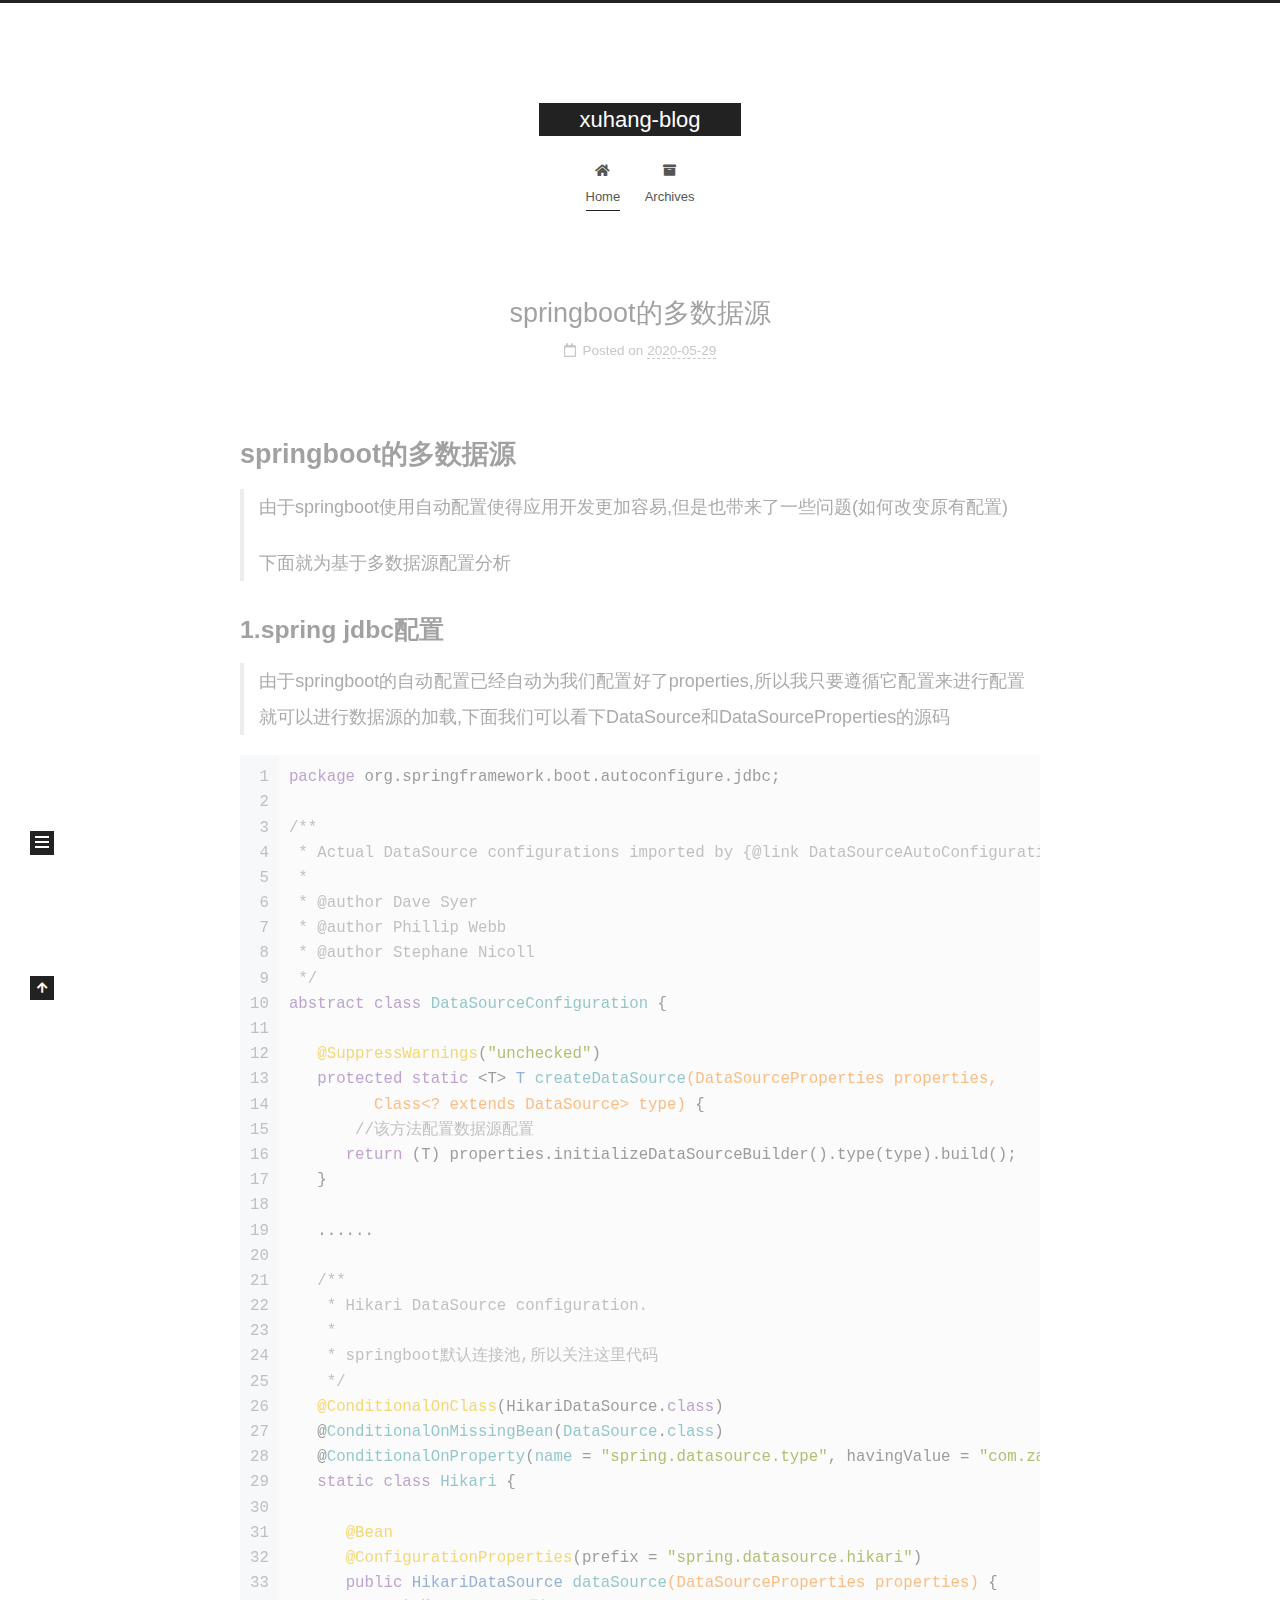
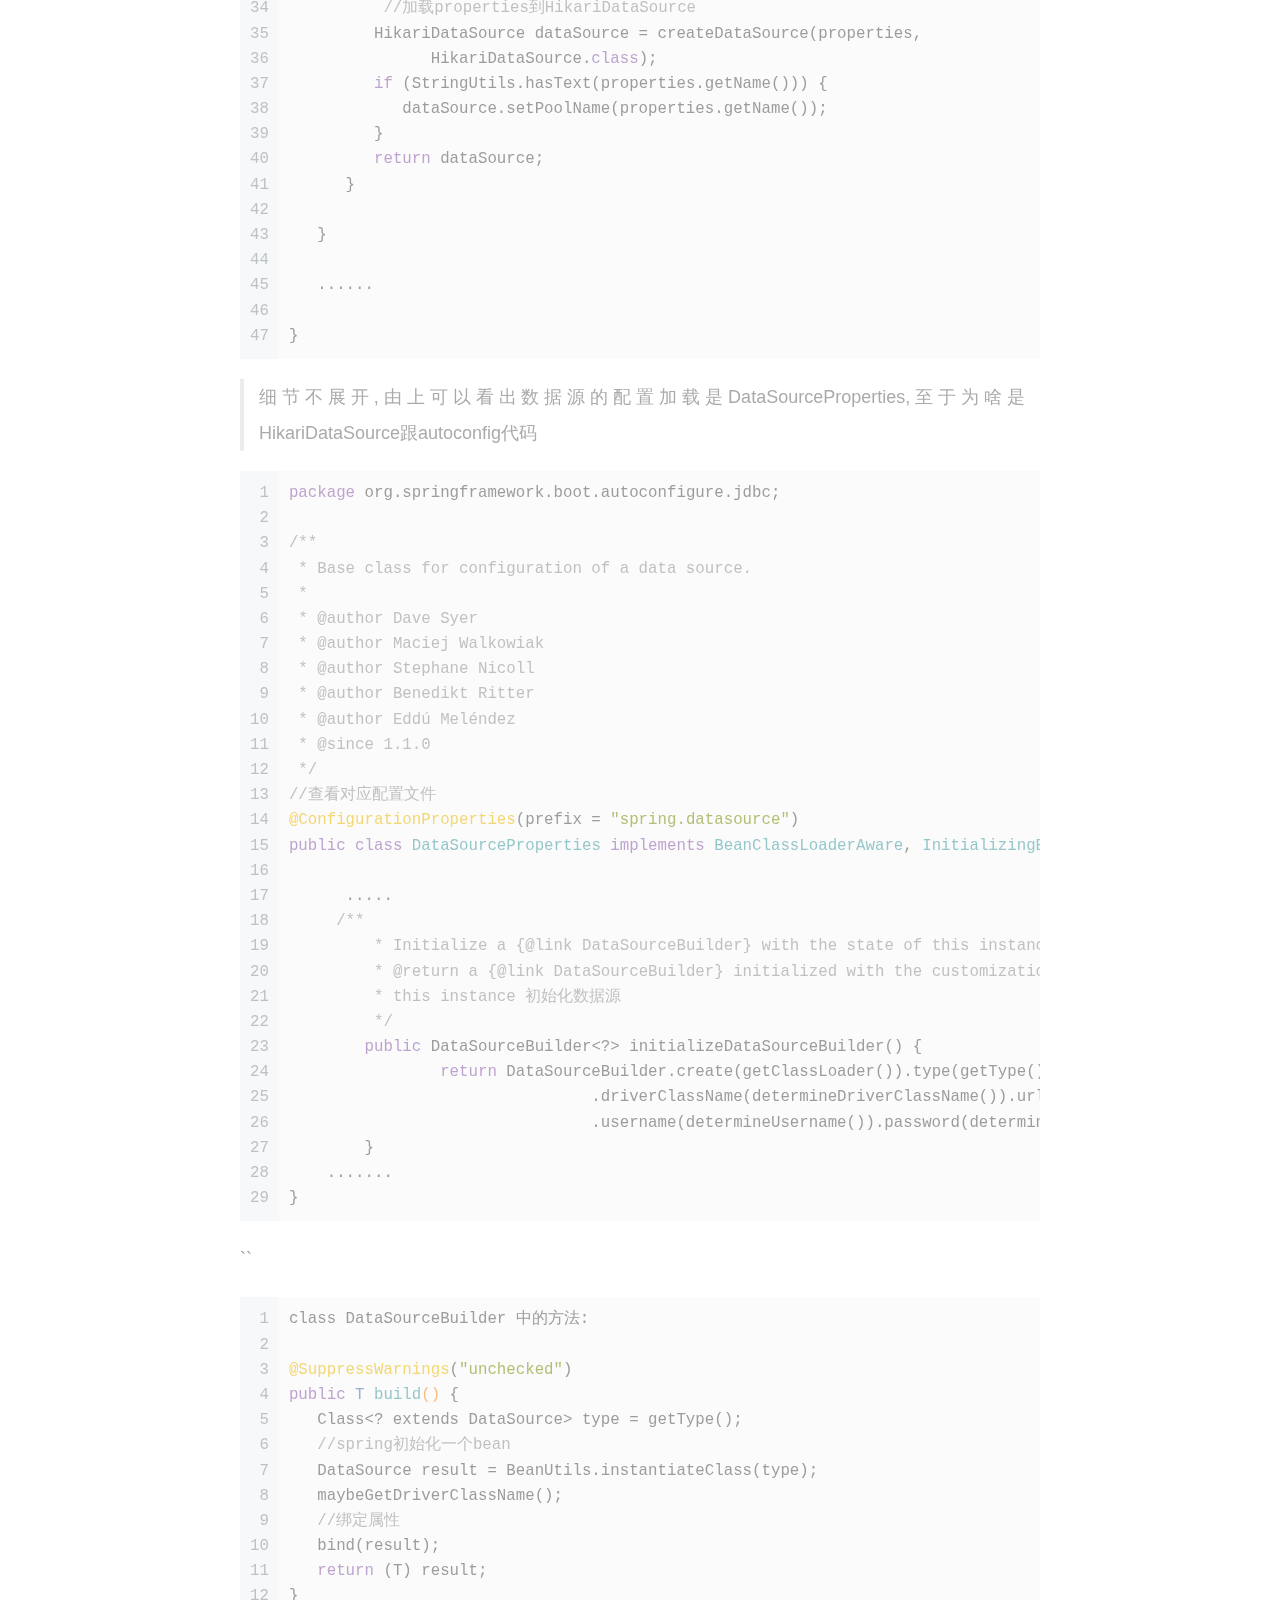
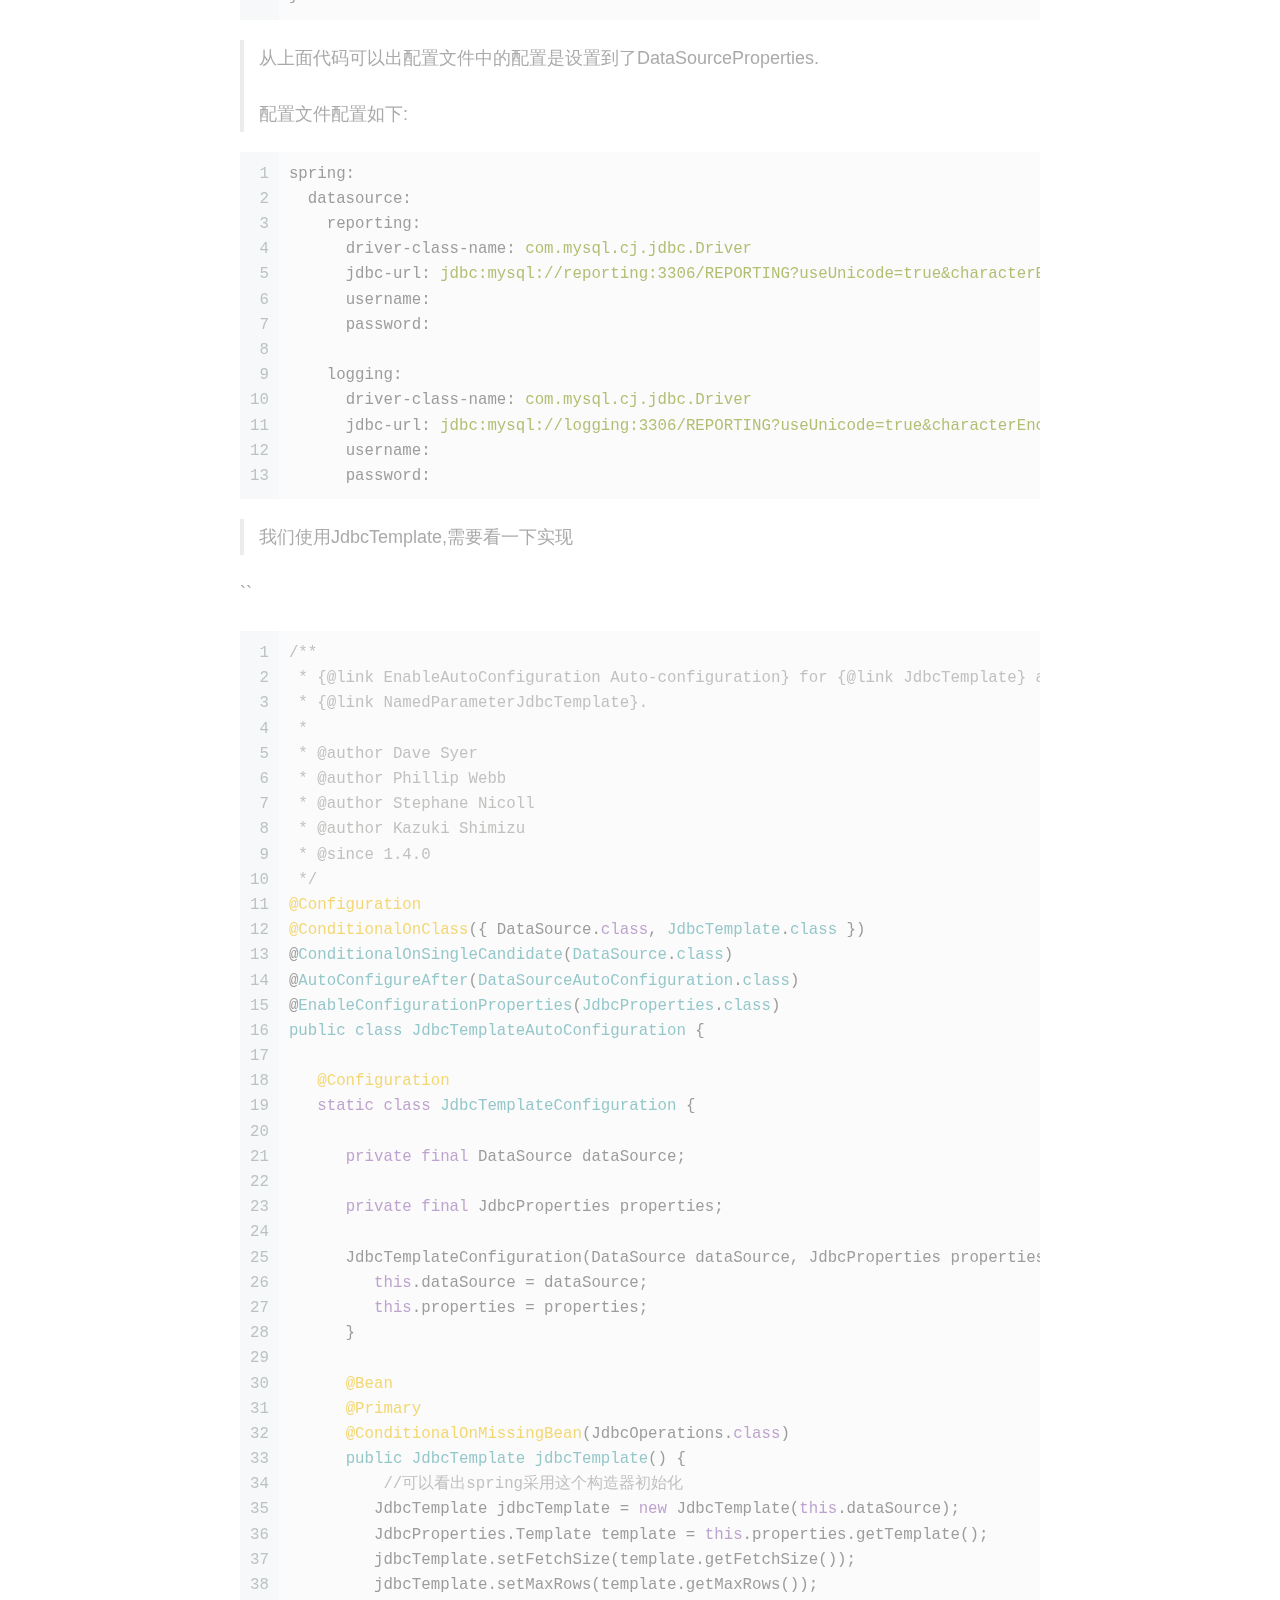
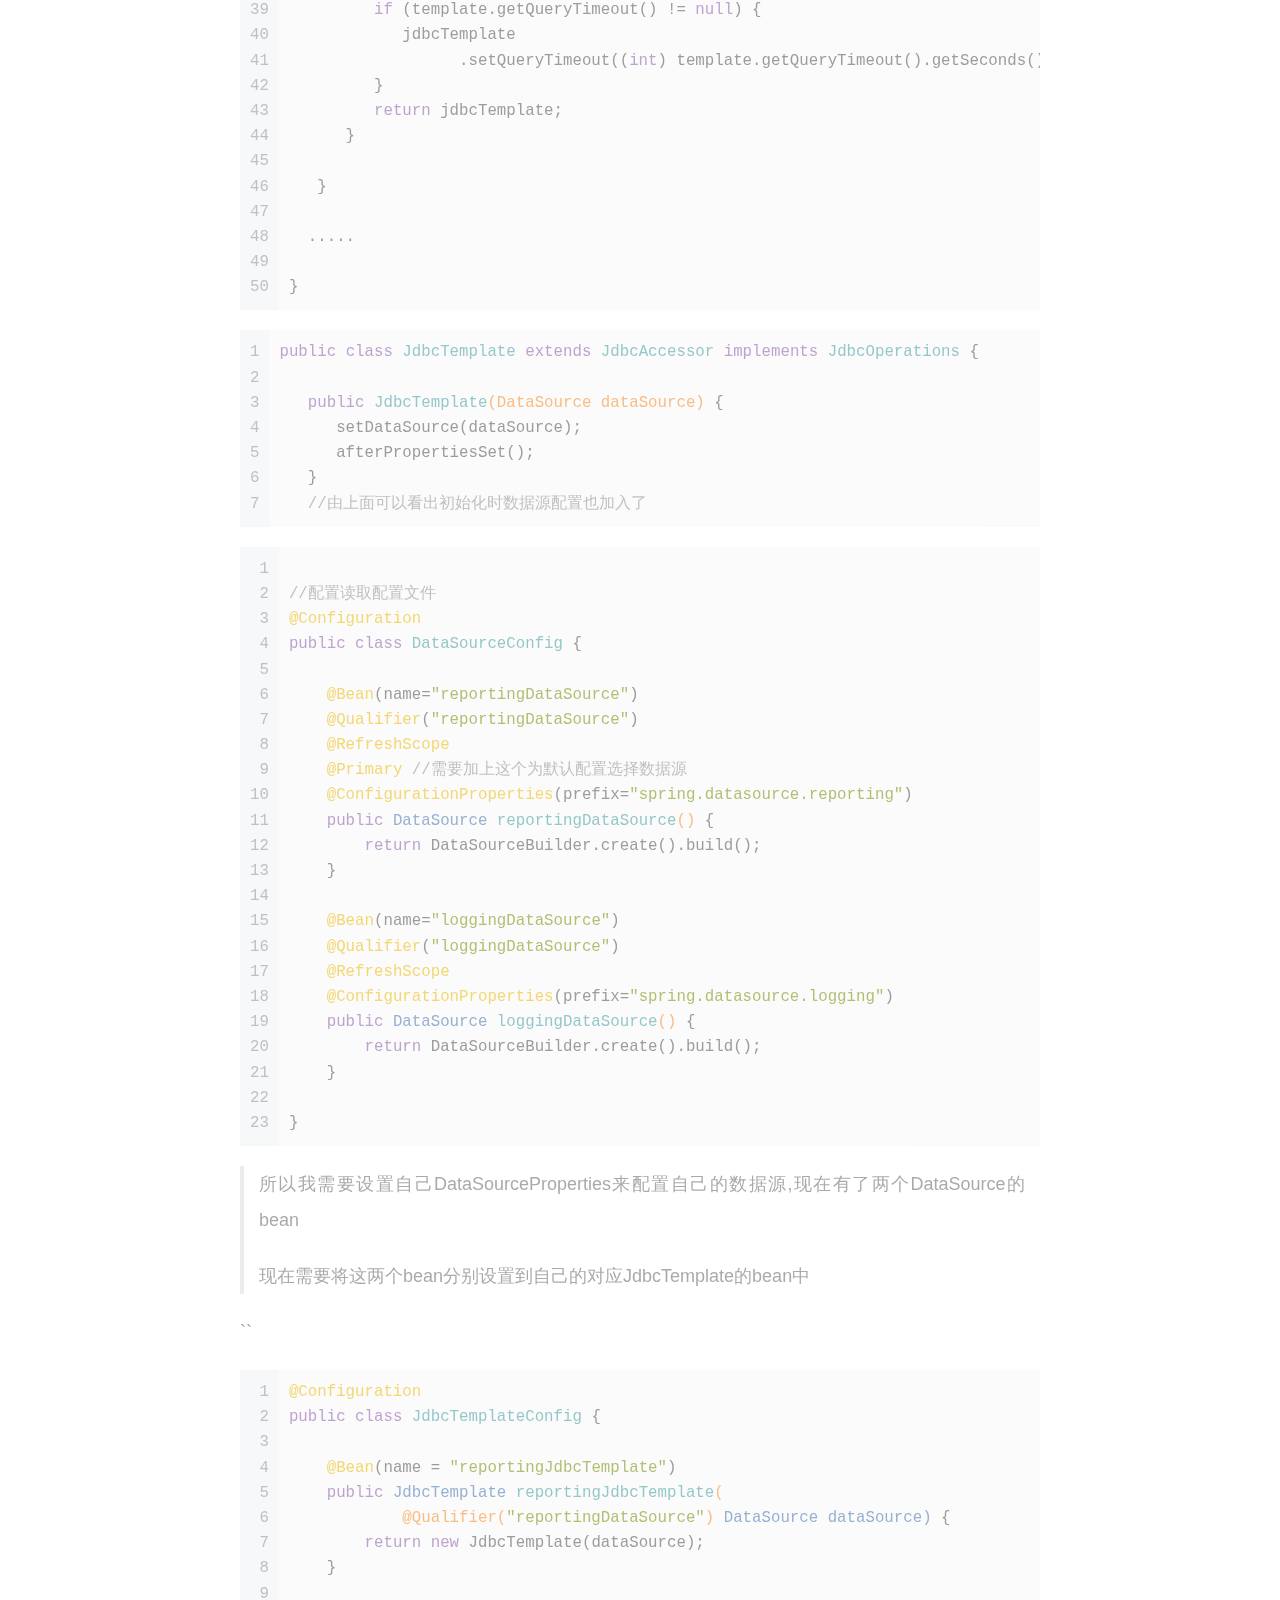
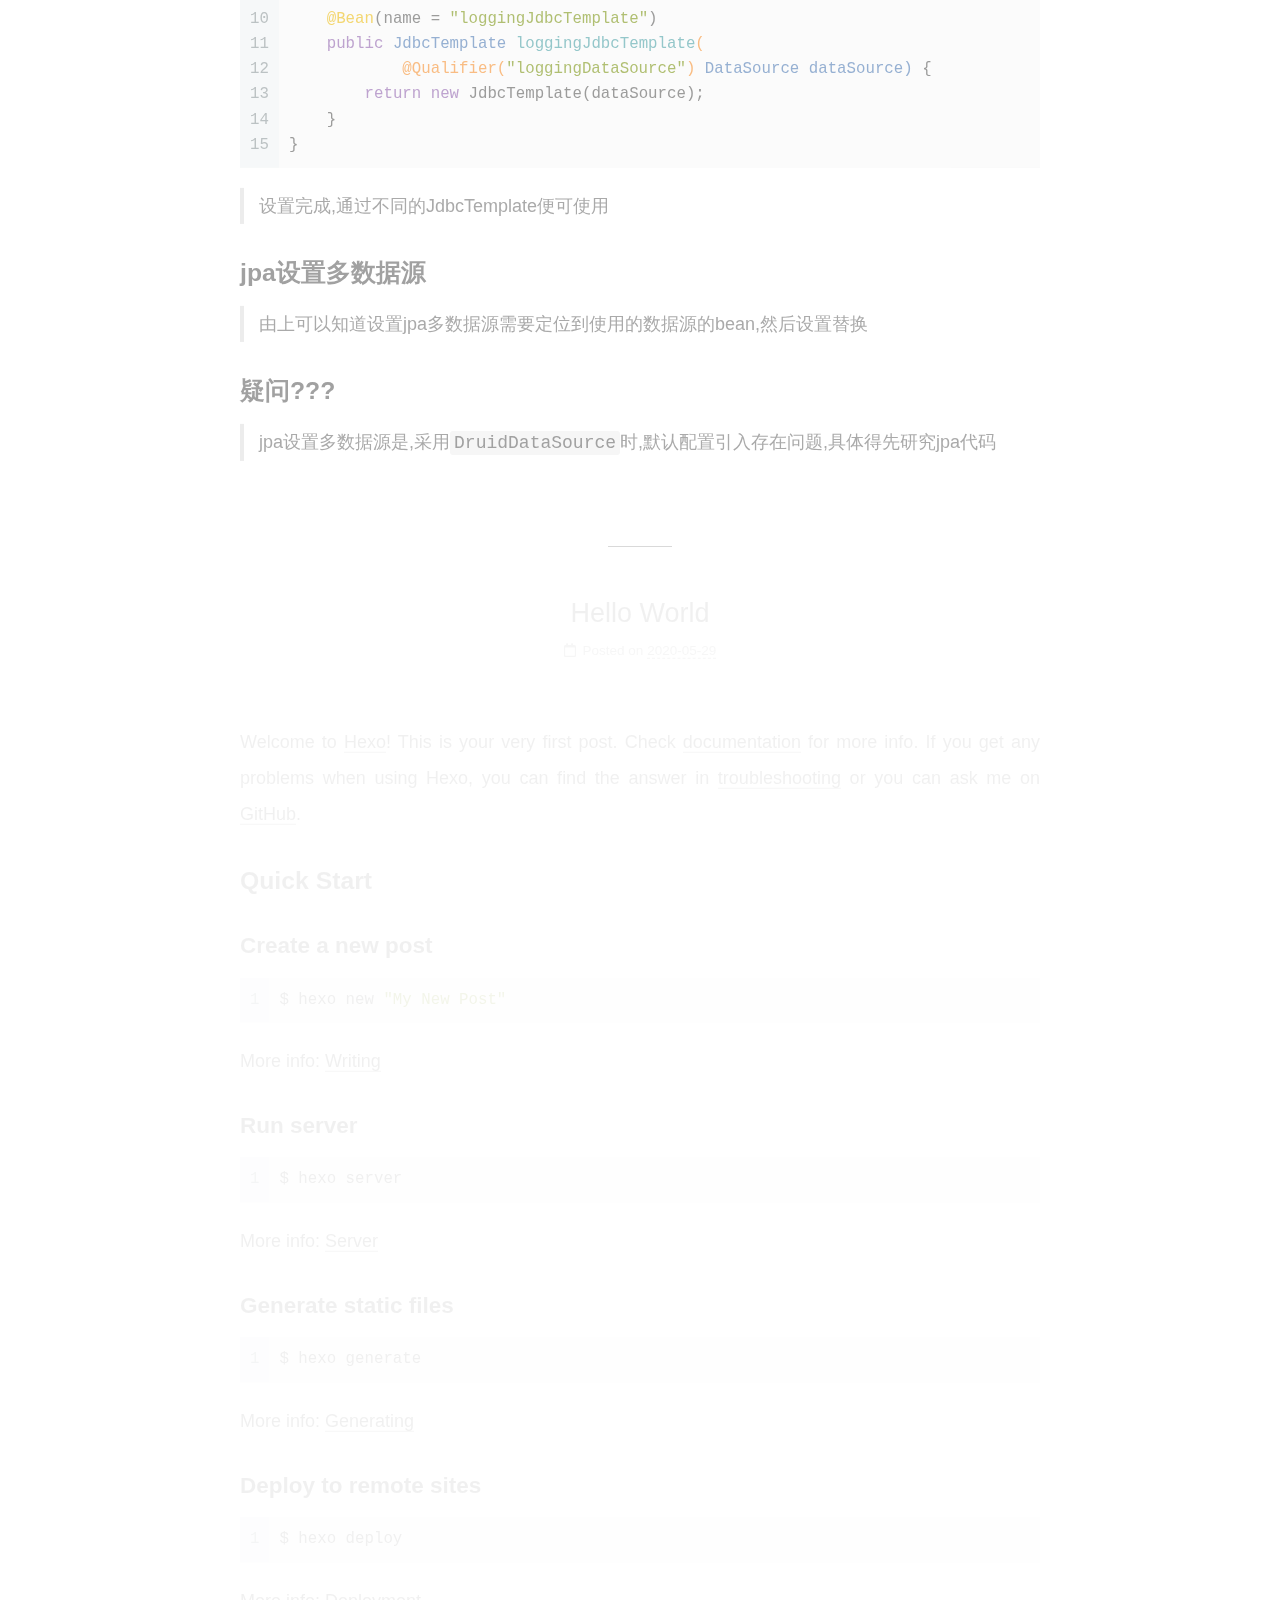
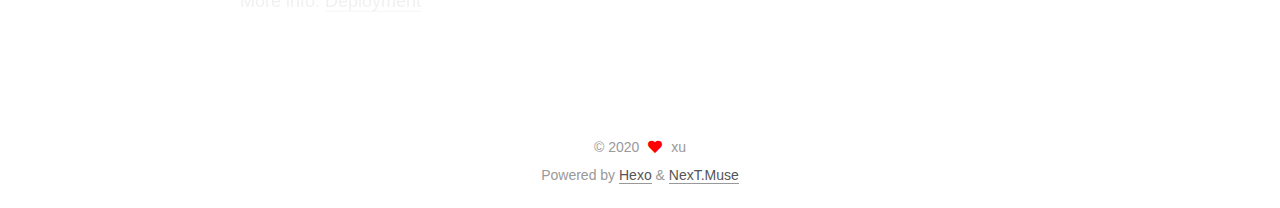
==== commit 531ca9af: "Site updated: 2020-05-29 11:29:08" ====
--- a/index.html
+++ b/index.html
@@ -1,12 +1,25 @@
 <!DOCTYPE html>
-<html>
+<html lang="en">
 <head>
-  <meta charset="utf-8">
-  
-
-  
-  <title>xuhang-blog</title>
-  <meta name="viewport" content="width=device-width, initial-scale=1, maximum-scale=1">
+  <meta charset="UTF-8">
+<meta name="viewport" content="width=device-width, initial-scale=1, maximum-scale=2">
+<meta name="theme-color" content="#222">
+<meta name="generator" content="Hexo 4.2.1">
+  <link rel="apple-touch-icon" sizes="180x180" href="/images/apple-touch-icon-next.png">
+  <link rel="icon" type="image/png" sizes="32x32" href="/images/favicon-32x32-next.png">
+  <link rel="icon" type="image/png" sizes="16x16" href="/images/favicon-16x16-next.png">
+  <link rel="mask-icon" href="/images/logo.svg" color="#222">
+
+<link rel="stylesheet" href="/css/main.css">
+
+
+<link rel="stylesheet" href="/lib/font-awesome/css/all.min.css">
+
+<script id="hexo-configurations">
+    var NexT = window.NexT || {};
+    var CONFIG = {"hostname":"yoursite.com","root":"/","scheme":"Muse","version":"7.8.0","exturl":false,"sidebar":{"position":"left","display":"post","padding":18,"offset":12,"onmobile":false},"copycode":{"enable":false,"show_result":false,"style":null},"back2top":{"enable":true,"sidebar":false,"scrollpercent":false},"bookmark":{"enable":false,"color":"#222","save":"auto"},"fancybox":false,"mediumzoom":false,"lazyload":false,"pangu":false,"comments":{"style":"tabs","active":null,"storage":true,"lazyload":false,"nav":null},"algolia":{"hits":{"per_page":10},"labels":{"input_placeholder":"Search for Posts","hits_empty":"We didn't find any results for the search: ${query}","hits_stats":"${hits} results found in ${time} ms"}},"localsearch":{"enable":false,"trigger":"auto","top_n_per_article":1,"unescape":false,"preload":false},"motion":{"enable":true,"async":false,"transition":{"post_block":"fadeIn","post_header":"slideDownIn","post_body":"slideDownIn","coll_header":"slideLeftIn","sidebar":"slideUpIn"}}};
+  </script>
+
   <meta property="og:type" content="website">
 <meta property="og:title" content="xuhang-blog">
 <meta property="og:url" content="http://yoursite.com/index.html">
@@ -14,79 +27,163 @@
 <meta property="og:locale" content="en_US">
 <meta property="article:author" content="xu">
 <meta name="twitter:card" content="summary">
-  
-    <link rel="alternate" href="/atom.xml" title="xuhang-blog" type="application/atom+xml">
-  
-  
-    <link rel="icon" href="/favicon.png">
-  
-  
-    <link href="//fonts.googleapis.com/css?family=Source+Code+Pro" rel="stylesheet" type="text/css">
-  
-  
-<link rel="stylesheet" href="/css/style.css">
-
-<meta name="generator" content="Hexo 4.2.1"></head>
-
-<body>
-  <div id="container">
-    <div id="wrap">
-      <header id="header">
-  <div id="banner"></div>
-  <div id="header-outer" class="outer">
-    <div id="header-title" class="inner">
-      <h1 id="logo-wrap">
-        <a href="/" id="logo">xuhang-blog</a>
-      </h1>
-      
+
+<link rel="canonical" href="http://yoursite.com/">
+
+
+<script id="page-configurations">
+  // https://hexo.io/docs/variables.html
+  CONFIG.page = {
+    sidebar: "",
+    isHome : true,
+    isPost : false,
+    lang   : 'en'
+  };
+</script>
+
+  <title>xuhang-blog</title>
+  
+
+
+
+
+
+
+  <noscript>
+  <style>
+  .use-motion .brand,
+  .use-motion .menu-item,
+  .sidebar-inner,
+  .use-motion .post-block,
+  .use-motion .pagination,
+  .use-motion .comments,
+  .use-motion .post-header,
+  .use-motion .post-body,
+  .use-motion .collection-header { opacity: initial; }
+
+  .use-motion .site-title,
+  .use-motion .site-subtitle {
+    opacity: initial;
+    top: initial;
+  }
+
+  .use-motion .logo-line-before i { left: initial; }
+  .use-motion .logo-line-after i { right: initial; }
+  </style>
+</noscript>
+
+</head>
+
+<body itemscope itemtype="http://schema.org/WebPage">
+  <div class="container use-motion">
+    <div class="headband"></div>
+
+    <header class="header" itemscope itemtype="http://schema.org/WPHeader">
+      <div class="header-inner"><div class="site-brand-container">
+  <div class="site-nav-toggle">
+    <div class="toggle" aria-label="Toggle navigation bar">
+      <span class="toggle-line toggle-line-first"></span>
+      <span class="toggle-line toggle-line-middle"></span>
+      <span class="toggle-line toggle-line-last"></span>
     </div>
-    <div id="header-inner" class="inner">
-      <nav id="main-nav">
-        <a id="main-nav-toggle" class="nav-icon"></a>
-        
-          <a class="main-nav-link" href="/">Home</a>
-        
-          <a class="main-nav-link" href="/archives">Archives</a>
-        
-      </nav>
-      <nav id="sub-nav">
-        
-          <a id="nav-rss-link" class="nav-icon" href="/atom.xml" title="RSS Feed"></a>
-        
-        <a id="nav-search-btn" class="nav-icon" title="Search"></a>
-      </nav>
-      <div id="search-form-wrap">
-        <form action="//google.com/search" method="get" accept-charset="UTF-8" class="search-form"><input type="search" name="q" class="search-form-input" placeholder="Search"><button type="submit" class="search-form-submit">&#xF002;</button><input type="hidden" name="sitesearch" value="http://yoursite.com"></form>
-      </div>
+  </div>
+
+  <div class="site-meta">
+
+    <a href="/" class="brand" rel="start">
+      <span class="logo-line-before"><i></i></span>
+      <h1 class="site-title">xuhang-blog</h1>
+      <span class="logo-line-after"><i></i></span>
+    </a>
+  </div>
+
+  <div class="site-nav-right">
+    <div class="toggle popup-trigger">
     </div>
   </div>
-</header>
-      <div class="outer">
-        <section id="main">
-  
-    <article id="post-springboot的多数据源" class="article article-type-post" itemscope itemprop="blogPost">
-  <div class="article-meta">
-    <a href="/2020/05/29/springboot%E7%9A%84%E5%A4%9A%E6%95%B0%E6%8D%AE%E6%BA%90/" class="article-date">
-  <time datetime="2020-05-29T02:59:04.905Z" itemprop="datePublished">2020-05-29</time>
-</a>
-    
-  </div>
-  <div class="article-inner">
-    
-    
-      <header class="article-header">
-        
-  
-    <h1 itemprop="name">
-      <a class="article-title" href="/2020/05/29/springboot%E7%9A%84%E5%A4%9A%E6%95%B0%E6%8D%AE%E6%BA%90/">springboot的多数据源</a>
-    </h1>
-  
-
+</div>
+
+
+
+
+<nav class="site-nav">
+  <ul id="menu" class="main-menu menu">
+        <li class="menu-item menu-item-home">
+
+    <a href="/" rel="section"><i class="fa fa-home fa-fw"></i>Home</a>
+
+  </li>
+        <li class="menu-item menu-item-archives">
+
+    <a href="/archives/" rel="section"><i class="fa fa-archive fa-fw"></i>Archives</a>
+
+  </li>
+  </ul>
+</nav>
+
+
+
+
+</div>
+    </header>
+
+    
+  <div class="back-to-top">
+    <i class="fa fa-arrow-up"></i>
+    <span>0%</span>
+  </div>
+
+
+    <main class="main">
+      <div class="main-inner">
+        <div class="content-wrap">
+          
+
+          <div class="content index posts-expand">
+            
+      
+  
+  
+  <article itemscope itemtype="http://schema.org/Article" class="post-block" lang="en">
+    <link itemprop="mainEntityOfPage" href="http://yoursite.com/2020/05/29/springboot%E7%9A%84%E5%A4%9A%E6%95%B0%E6%8D%AE%E6%BA%90/">
+
+    <span hidden itemprop="author" itemscope itemtype="http://schema.org/Person">
+      <meta itemprop="image" content="/images/avatar.gif">
+      <meta itemprop="name" content="xu">
+      <meta itemprop="description" content="">
+    </span>
+
+    <span hidden itemprop="publisher" itemscope itemtype="http://schema.org/Organization">
+      <meta itemprop="name" content="xuhang-blog">
+    </span>
+      <header class="post-header">
+        <h2 class="post-title" itemprop="name headline">
+          
+            <a href="/2020/05/29/springboot%E7%9A%84%E5%A4%9A%E6%95%B0%E6%8D%AE%E6%BA%90/" class="post-title-link" itemprop="url">springboot的多数据源</a>
+        </h2>
+
+        <div class="post-meta">
+            <span class="post-meta-item">
+              <span class="post-meta-item-icon">
+                <i class="far fa-calendar"></i>
+              </span>
+              <span class="post-meta-item-text">Posted on</span>
+
+              <time title="Created: 2020-05-29 10:59:04" itemprop="dateCreated datePublished" datetime="2020-05-29T10:59:04+08:00">2020-05-29</time>
+            </span>
+
+          
+
+        </div>
       </header>
-    
-    <div class="article-entry" itemprop="articleBody">
-      
-        <h1 id="springboot的多数据源"><a href="#springboot的多数据源" class="headerlink" title="springboot的多数据源"></a>springboot的多数据源</h1><blockquote>
+
+    
+    
+    
+    <div class="post-body" itemprop="articleBody">
+
+      
+          <h1 id="springboot的多数据源"><a href="#springboot的多数据源" class="headerlink" title="springboot的多数据源"></a>springboot的多数据源</h1><blockquote>
 <p>由于springboot使用自动配置使得应用开发更加容易,但是也带来了一些问题(如何改变原有配置)</p>
 <p>下面就为基于多数据源配置分析</p>
 </blockquote>
@@ -140,40 +237,61 @@
 
       
     </div>
-    <footer class="article-footer">
-      <a data-url="http://yoursite.com/2020/05/29/springboot%E7%9A%84%E5%A4%9A%E6%95%B0%E6%8D%AE%E6%BA%90/" data-id="ckarmgt9t0000hzxg2ynwhcy6" class="article-share-link">Share</a>
-      
-      
-    </footer>
-  </div>
-  
-</article>
-
-
-  
-    <article id="post-hello-world" class="article article-type-post" itemscope itemprop="blogPost">
-  <div class="article-meta">
-    <a href="/2020/05/29/hello-world/" class="article-date">
-  <time datetime="2020-05-29T02:33:11.728Z" itemprop="datePublished">2020-05-29</time>
-</a>
-    
-  </div>
-  <div class="article-inner">
-    
-    
-      <header class="article-header">
-        
-  
-    <h1 itemprop="name">
-      <a class="article-title" href="/2020/05/29/hello-world/">Hello World</a>
-    </h1>
-  
-
+
+    
+    
+    
+      <footer class="post-footer">
+        <div class="post-eof"></div>
+      </footer>
+  </article>
+  
+  
+  
+
+      
+  
+  
+  <article itemscope itemtype="http://schema.org/Article" class="post-block" lang="en">
+    <link itemprop="mainEntityOfPage" href="http://yoursite.com/2020/05/29/hello-world/">
+
+    <span hidden itemprop="author" itemscope itemtype="http://schema.org/Person">
+      <meta itemprop="image" content="/images/avatar.gif">
+      <meta itemprop="name" content="xu">
+      <meta itemprop="description" content="">
+    </span>
+
+    <span hidden itemprop="publisher" itemscope itemtype="http://schema.org/Organization">
+      <meta itemprop="name" content="xuhang-blog">
+    </span>
+      <header class="post-header">
+        <h2 class="post-title" itemprop="name headline">
+          
+            <a href="/2020/05/29/hello-world/" class="post-title-link" itemprop="url">Hello World</a>
+        </h2>
+
+        <div class="post-meta">
+            <span class="post-meta-item">
+              <span class="post-meta-item-icon">
+                <i class="far fa-calendar"></i>
+              </span>
+              <span class="post-meta-item-text">Posted on</span>
+
+              <time title="Created: 2020-05-29 10:33:11" itemprop="dateCreated datePublished" datetime="2020-05-29T10:33:11+08:00">2020-05-29</time>
+            </span>
+
+          
+
+        </div>
       </header>
-    
-    <div class="article-entry" itemprop="articleBody">
-      
-        <p>Welcome to <a href="https://hexo.io/" target="_blank" rel="noopener">Hexo</a>! This is your very first post. Check <a href="https://hexo.io/docs/" target="_blank" rel="noopener">documentation</a> for more info. If you get any problems when using Hexo, you can find the answer in <a href="https://hexo.io/docs/troubleshooting.html" target="_blank" rel="noopener">troubleshooting</a> or you can ask me on <a href="https://github.com/hexojs/hexo/issues" target="_blank" rel="noopener">GitHub</a>.</p>
+
+    
+    
+    
+    <div class="post-body" itemprop="articleBody">
+
+      
+          <p>Welcome to <a href="https://hexo.io/" target="_blank" rel="noopener">Hexo</a>! This is your very first post. Check <a href="https://hexo.io/docs/" target="_blank" rel="noopener">documentation</a> for more info. If you get any problems when using Hexo, you can find the answer in <a href="https://hexo.io/docs/troubleshooting.html" target="_blank" rel="noopener">troubleshooting</a> or you can ask me on <a href="https://github.com/hexojs/hexo/issues" target="_blank" rel="noopener">GitHub</a>.</p>
 <h2 id="Quick-Start"><a href="#Quick-Start" class="headerlink" title="Quick Start"></a>Quick Start</h2><h3 id="Create-a-new-post"><a href="#Create-a-new-post" class="headerlink" title="Create a new post"></a>Create a new post</h3><figure class="highlight bash"><table><tr><td class="gutter"><pre><span class="line">1</span><br></pre></td><td class="code"><pre><span class="line">$ hexo new <span class="string">"My New Post"</span></span><br></pre></td></tr></table></figure>
 
 <p>More info: <a href="https://hexo.io/docs/writing.html" target="_blank" rel="noopener">Writing</a></p>
@@ -189,99 +307,171 @@
 
       
     </div>
-    <footer class="article-footer">
-      <a data-url="http://yoursite.com/2020/05/29/hello-world/" data-id="ckarmgta00001hzxg30otbiv1" class="article-share-link">Share</a>
-      
-      
+
+    
+    
+    
+      <footer class="post-footer">
+        <div class="post-eof"></div>
+      </footer>
+  </article>
+  
+  
+  
+
+
+  
+
+
+
+          </div>
+          
+
+<script>
+  window.addEventListener('tabs:register', () => {
+    let { activeClass } = CONFIG.comments;
+    if (CONFIG.comments.storage) {
+      activeClass = localStorage.getItem('comments_active') || activeClass;
+    }
+    if (activeClass) {
+      let activeTab = document.querySelector(`a[href="#comment-${activeClass}"]`);
+      if (activeTab) {
+        activeTab.click();
+      }
+    }
+  });
+  if (CONFIG.comments.storage) {
+    window.addEventListener('tabs:click', event => {
+      if (!event.target.matches('.tabs-comment .tab-content .tab-pane')) return;
+      let commentClass = event.target.classList[1];
+      localStorage.setItem('comments_active', commentClass);
+    });
+  }
+</script>
+
+        </div>
+          
+  
+  <div class="toggle sidebar-toggle">
+    <span class="toggle-line toggle-line-first"></span>
+    <span class="toggle-line toggle-line-middle"></span>
+    <span class="toggle-line toggle-line-last"></span>
+  </div>
+
+  <aside class="sidebar">
+    <div class="sidebar-inner">
+
+      <ul class="sidebar-nav motion-element">
+        <li class="sidebar-nav-toc">
+          Table of Contents
+        </li>
+        <li class="sidebar-nav-overview">
+          Overview
+        </li>
+      </ul>
+
+      <!--noindex-->
+      <div class="post-toc-wrap sidebar-panel">
+      </div>
+      <!--/noindex-->
+
+      <div class="site-overview-wrap sidebar-panel">
+        <div class="site-author motion-element" itemprop="author" itemscope itemtype="http://schema.org/Person">
+  <p class="site-author-name" itemprop="name">xu</p>
+  <div class="site-description" itemprop="description"></div>
+</div>
+<div class="site-state-wrap motion-element">
+  <nav class="site-state">
+      <div class="site-state-item site-state-posts">
+          <a href="/archives/">
+        
+          <span class="site-state-item-count">2</span>
+          <span class="site-state-item-name">posts</span>
+        </a>
+      </div>
+  </nav>
+</div>
+
+
+
+      </div>
+
+    </div>
+  </aside>
+  <div id="sidebar-dimmer"></div>
+
+
+      </div>
+    </main>
+
+    <footer class="footer">
+      <div class="footer-inner">
+        
+
+        
+
+<div class="copyright">
+  
+  &copy; 
+  <span itemprop="copyrightYear">2020</span>
+  <span class="with-love">
+    <i class="fa fa-heart"></i>
+  </span>
+  <span class="author" itemprop="copyrightHolder">xu</span>
+</div>
+  <div class="powered-by">Powered by <a href="https://hexo.io/" class="theme-link" rel="noopener" target="_blank">Hexo</a> & <a href="https://muse.theme-next.org/" class="theme-link" rel="noopener" target="_blank">NexT.Muse</a>
+  </div>
+
+        
+
+
+
+
+
+
+
+
+      </div>
     </footer>
   </div>
-  
-</article>
-
-
-  
-
-
-</section>
-        
-          <aside id="sidebar">
-  
-    
-
-  
-    
-
-  
-    
-  
-    
-  <div class="widget-wrap">
-    <h3 class="widget-title">Archives</h3>
-    <div class="widget">
-      <ul class="archive-list"><li class="archive-list-item"><a class="archive-list-link" href="/archives/2020/05/">May 2020</a></li></ul>
-    </div>
-  </div>
-
-
-  
-    
-  <div class="widget-wrap">
-    <h3 class="widget-title">Recent Posts</h3>
-    <div class="widget">
-      <ul>
-        
-          <li>
-            <a href="/2020/05/29/springboot%E7%9A%84%E5%A4%9A%E6%95%B0%E6%8D%AE%E6%BA%90/">springboot的多数据源</a>
-          </li>
-        
-          <li>
-            <a href="/2020/05/29/hello-world/">Hello World</a>
-          </li>
-        
-      </ul>
-    </div>
-  </div>
-
-  
-</aside>
-        
-      </div>
-      <footer id="footer">
-  
-  <div class="outer">
-    <div id="footer-info" class="inner">
-      &copy; 2020 xu<br>
-      Powered by <a href="http://hexo.io/" target="_blank">Hexo</a>
-    </div>
-  </div>
-</footer>
-    </div>
-    <nav id="mobile-nav">
-  
-    <a href="/" class="mobile-nav-link">Home</a>
-  
-    <a href="/archives" class="mobile-nav-link">Archives</a>
-  
-</nav>
-    
-
-<script src="//ajax.googleapis.com/ajax/libs/jquery/2.0.3/jquery.min.js"></script>
-
-
-  
-<link rel="stylesheet" href="/fancybox/jquery.fancybox.css">
-
-  
-<script src="/fancybox/jquery.fancybox.pack.js"></script>
-
-
-
-
-<script src="/js/script.js"></script>
-
-
-
-
-  </div>
+
+  
+  <script src="/lib/anime.min.js"></script>
+  <script src="/lib/velocity/velocity.min.js"></script>
+  <script src="/lib/velocity/velocity.ui.min.js"></script>
+
+<script src="/js/utils.js"></script>
+
+<script src="/js/motion.js"></script>
+
+
+<script src="/js/schemes/muse.js"></script>
+
+
+<script src="/js/next-boot.js"></script>
+
+
+
+
+  
+
+
+
+
+
+
+
+
+
+
+
+
+
+
+
+  
+
+  
+
 </body>
-</html>+</html>
--- a/css/main.css
+++ b/css/main.css
@@ -0,0 +1,2291 @@
+:root {
+  --body-bg-color: #fff;
+  --content-bg-color: #fff;
+  --card-bg-color: #f5f5f5;
+  --text-color: #555;
+  --blockquote-color: #666;
+  --link-color: #555;
+  --link-hover-color: #222;
+  --brand-color: #fff;
+  --brand-hover-color: #fff;
+  --table-row-odd-bg-color: #f9f9f9;
+  --table-row-hover-bg-color: #f5f5f5;
+  --menu-item-bg-color: #f5f5f5;
+  --btn-default-bg: #222;
+  --btn-default-color: #fff;
+  --btn-default-border-color: #222;
+  --btn-default-hover-bg: #fff;
+  --btn-default-hover-color: #222;
+  --btn-default-hover-border-color: #222;
+}
+html {
+  line-height: 1.15; /* 1 */
+  -webkit-text-size-adjust: 100%; /* 2 */
+}
+body {
+  margin: 0;
+}
+main {
+  display: block;
+}
+h1 {
+  font-size: 2em;
+  margin: 0.67em 0;
+}
+hr {
+  box-sizing: content-box; /* 1 */
+  height: 0; /* 1 */
+  overflow: visible; /* 2 */
+}
+pre {
+  font-family: monospace, monospace; /* 1 */
+  font-size: 1em; /* 2 */
+}
+a {
+  background: transparent;
+}
+abbr[title] {
+  border-bottom: none; /* 1 */
+  text-decoration: underline; /* 2 */
+  text-decoration: underline dotted; /* 2 */
+}
+b,
+strong {
+  font-weight: bolder;
+}
+code,
+kbd,
+samp {
+  font-family: monospace, monospace; /* 1 */
+  font-size: 1em; /* 2 */
+}
+small {
+  font-size: 80%;
+}
+sub,
+sup {
+  font-size: 75%;
+  line-height: 0;
+  position: relative;
+  vertical-align: baseline;
+}
+sub {
+  bottom: -0.25em;
+}
+sup {
+  top: -0.5em;
+}
+img {
+  border-style: none;
+}
+button,
+input,
+optgroup,
+select,
+textarea {
+  font-family: inherit; /* 1 */
+  font-size: 100%; /* 1 */
+  line-height: 1.15; /* 1 */
+  margin: 0; /* 2 */
+}
+button,
+input {
+/* 1 */
+  overflow: visible;
+}
+button,
+select {
+/* 1 */
+  text-transform: none;
+}
+button,
+[type='button'],
+[type='reset'],
+[type='submit'] {
+  -webkit-appearance: button;
+}
+button::-moz-focus-inner,
+[type='button']::-moz-focus-inner,
+[type='reset']::-moz-focus-inner,
+[type='submit']::-moz-focus-inner {
+  border-style: none;
+  padding: 0;
+}
+button:-moz-focusring,
+[type='button']:-moz-focusring,
+[type='reset']:-moz-focusring,
+[type='submit']:-moz-focusring {
+  outline: 1px dotted ButtonText;
+}
+fieldset {
+  padding: 0.35em 0.75em 0.625em;
+}
+legend {
+  box-sizing: border-box; /* 1 */
+  color: inherit; /* 2 */
+  display: table; /* 1 */
+  max-width: 100%; /* 1 */
+  padding: 0; /* 3 */
+  white-space: normal; /* 1 */
+}
+progress {
+  vertical-align: baseline;
+}
+textarea {
+  overflow: auto;
+}
+[type='checkbox'],
+[type='radio'] {
+  box-sizing: border-box; /* 1 */
+  padding: 0; /* 2 */
+}
+[type='number']::-webkit-inner-spin-button,
+[type='number']::-webkit-outer-spin-button {
+  height: auto;
+}
+[type='search'] {
+  outline-offset: -2px; /* 2 */
+  -webkit-appearance: textfield; /* 1 */
+}
+[type='search']::-webkit-search-decoration {
+  -webkit-appearance: none;
+}
+::-webkit-file-upload-button {
+  font: inherit; /* 2 */
+  -webkit-appearance: button; /* 1 */
+}
+details {
+  display: block;
+}
+summary {
+  display: list-item;
+}
+template {
+  display: none;
+}
+[hidden] {
+  display: none;
+}
+::selection {
+  background: #262a30;
+  color: #eee;
+}
+html,
+body {
+  height: 100%;
+}
+body {
+  background: var(--body-bg-color);
+  color: var(--text-color);
+  font-family: 'Lato', "PingFang SC", "Microsoft YaHei", sans-serif;
+  font-size: 1em;
+  line-height: 2;
+}
+@media (max-width: 991px) {
+  body {
+    padding-left: 0 !important;
+    padding-right: 0 !important;
+  }
+}
+h1,
+h2,
+h3,
+h4,
+h5,
+h6 {
+  font-family: 'Lato', "PingFang SC", "Microsoft YaHei", sans-serif;
+  font-weight: bold;
+  line-height: 1.5;
+  margin: 20px 0 15px;
+}
+h1 {
+  font-size: 1.5em;
+}
+h2 {
+  font-size: 1.375em;
+}
+h3 {
+  font-size: 1.25em;
+}
+h4 {
+  font-size: 1.125em;
+}
+h5 {
+  font-size: 1em;
+}
+h6 {
+  font-size: 0.875em;
+}
+p {
+  margin: 0 0 20px 0;
+}
+a,
+span.exturl {
+  border-bottom: 1px solid #999;
+  color: var(--link-color);
+  outline: 0;
+  text-decoration: none;
+  overflow-wrap: break-word;
+  word-wrap: break-word;
+  cursor: pointer;
+}
+a:hover,
+span.exturl:hover {
+  border-bottom-color: var(--link-hover-color);
+  color: var(--link-hover-color);
+}
+iframe,
+img,
+video {
+  display: block;
+  margin-left: auto;
+  margin-right: auto;
+  max-width: 100%;
+}
+hr {
+  background-image: repeating-linear-gradient(-45deg, #ddd, #ddd 4px, transparent 4px, transparent 8px);
+  border: 0;
+  height: 3px;
+  margin: 40px 0;
+}
+blockquote {
+  border-left: 4px solid #ddd;
+  color: var(--blockquote-color);
+  margin: 0;
+  padding: 0 15px;
+}
+blockquote cite::before {
+  content: '-';
+  padding: 0 5px;
+}
+dt {
+  font-weight: bold;
+}
+dd {
+  margin: 0;
+  padding: 0;
+}
+kbd {
+  background-color: #f5f5f5;
+  background-image: linear-gradient(#eee, #fff, #eee);
+  border: 1px solid #ccc;
+  border-radius: 0.2em;
+  box-shadow: 0.1em 0.1em 0.2em rgba(0,0,0,0.1);
+  color: #555;
+  font-family: inherit;
+  padding: 0.1em 0.3em;
+  white-space: nowrap;
+}
+.table-container {
+  overflow: auto;
+}
+table {
+  border-collapse: collapse;
+  border-spacing: 0;
+  font-size: 0.875em;
+  margin: 0 0 20px 0;
+  width: 100%;
+}
+tbody tr:nth-of-type(odd) {
+  background: var(--table-row-odd-bg-color);
+}
+tbody tr:hover {
+  background: var(--table-row-hover-bg-color);
+}
+caption,
+th,
+td {
+  font-weight: normal;
+  padding: 8px;
+  vertical-align: middle;
+}
+th,
+td {
+  border: 1px solid #ddd;
+  border-bottom: 3px solid #ddd;
+}
+th {
+  font-weight: 700;
+  padding-bottom: 10px;
+}
+td {
+  border-bottom-width: 1px;
+}
+.btn {
+  background: var(--btn-default-bg);
+  border: 2px solid var(--btn-default-border-color);
+  border-radius: 0;
+  color: var(--btn-default-color);
+  display: inline-block;
+  font-size: 0.875em;
+  line-height: 2;
+  padding: 0 20px;
+  text-decoration: none;
+  transition-property: background-color;
+  transition-delay: 0s;
+  transition-duration: 0.2s;
+  transition-timing-function: ease-in-out;
+}
+.btn:hover {
+  background: var(--btn-default-hover-bg);
+  border-color: var(--btn-default-hover-border-color);
+  color: var(--btn-default-hover-color);
+}
+.btn + .btn {
+  margin: 0 0 8px 8px;
+}
+.btn .fa-fw {
+  text-align: left;
+  width: 1.285714285714286em;
+}
+.toggle {
+  line-height: 0;
+}
+.toggle .toggle-line {
+  background: #fff;
+  display: inline-block;
+  height: 2px;
+  left: 0;
+  position: relative;
+  top: 0;
+  transition: all 0.4s;
+  vertical-align: top;
+  width: 100%;
+}
+.toggle .toggle-line:not(:first-child) {
+  margin-top: 3px;
+}
+.toggle.toggle-arrow .toggle-line-first {
+  left: 50%;
+  top: 2px;
+  transform: rotate(45deg);
+  width: 50%;
+}
+.toggle.toggle-arrow .toggle-line-middle {
+  left: 2px;
+  width: 90%;
+}
+.toggle.toggle-arrow .toggle-line-last {
+  left: 50%;
+  top: -2px;
+  transform: rotate(-45deg);
+  width: 50%;
+}
+.toggle.toggle-close .toggle-line-first {
+  transform: rotate(-45deg);
+  top: 5px;
+}
+.toggle.toggle-close .toggle-line-middle {
+  opacity: 0;
+}
+.toggle.toggle-close .toggle-line-last {
+  transform: rotate(45deg);
+  top: -5px;
+}
+.highlight,
+pre {
+  background: #f7f7f7;
+  color: #4d4d4c;
+  line-height: 1.6;
+  margin: 0 auto 20px;
+}
+pre,
+code {
+  font-family: consolas, Menlo, monospace, "PingFang SC", "Microsoft YaHei";
+}
+code {
+  background: #eee;
+  border-radius: 3px;
+  color: #555;
+  padding: 2px 4px;
+  overflow-wrap: break-word;
+  word-wrap: break-word;
+}
+.highlight *::selection {
+  background: #d6d6d6;
+}
+.highlight pre {
+  border: 0;
+  margin: 0;
+  padding: 10px 0;
+}
+.highlight table {
+  border: 0;
+  margin: 0;
+  width: auto;
+}
+.highlight td {
+  border: 0;
+  padding: 0;
+}
+.highlight figcaption {
+  background: #eff2f3;
+  color: #4d4d4c;
+  display: flex;
+  font-size: 0.875em;
+  justify-content: space-between;
+  line-height: 1.2;
+  padding: 0.5em;
+}
+.highlight figcaption a {
+  color: #4d4d4c;
+}
+.highlight figcaption a:hover {
+  border-bottom-color: #4d4d4c;
+}
+.highlight .gutter {
+  -moz-user-select: none;
+  -ms-user-select: none;
+  -webkit-user-select: none;
+  user-select: none;
+}
+.highlight .gutter pre {
+  background: #eff2f3;
+  color: #869194;
+  padding-left: 10px;
+  padding-right: 10px;
+  text-align: right;
+}
+.highlight .code pre {
+  background: #f7f7f7;
+  padding-left: 10px;
+  width: 100%;
+}
+.gist table {
+  width: auto;
+}
+.gist table td {
+  border: 0;
+}
+pre {
+  overflow: auto;
+  padding: 10px;
+}
+pre code {
+  background: none;
+  color: #4d4d4c;
+  font-size: 0.875em;
+  padding: 0;
+  text-shadow: none;
+}
+pre .deletion {
+  background: #fdd;
+}
+pre .addition {
+  background: #dfd;
+}
+pre .meta {
+  color: #eab700;
+  -moz-user-select: none;
+  -ms-user-select: none;
+  -webkit-user-select: none;
+  user-select: none;
+}
+pre .comment {
+  color: #8e908c;
+}
+pre .variable,
+pre .attribute,
+pre .tag,
+pre .name,
+pre .regexp,
+pre .ruby .constant,
+pre .xml .tag .title,
+pre .xml .pi,
+pre .xml .doctype,
+pre .html .doctype,
+pre .css .id,
+pre .css .class,
+pre .css .pseudo {
+  color: #c82829;
+}
+pre .number,
+pre .preprocessor,
+pre .built_in,
+pre .builtin-name,
+pre .literal,
+pre .params,
+pre .constant,
+pre .command {
+  color: #f5871f;
+}
+pre .ruby .class .title,
+pre .css .rules .attribute,
+pre .string,
+pre .symbol,
+pre .value,
+pre .inheritance,
+pre .header,
+pre .ruby .symbol,
+pre .xml .cdata,
+pre .special,
+pre .formula {
+  color: #718c00;
+}
+pre .title,
+pre .css .hexcolor {
+  color: #3e999f;
+}
+pre .function,
+pre .python .decorator,
+pre .python .title,
+pre .ruby .function .title,
+pre .ruby .title .keyword,
+pre .perl .sub,
+pre .javascript .title,
+pre .coffeescript .title {
+  color: #4271ae;
+}
+pre .keyword,
+pre .javascript .function {
+  color: #8959a8;
+}
+.blockquote-center {
+  border-left: none;
+  margin: 40px 0;
+  padding: 0;
+  position: relative;
+  text-align: center;
+}
+.blockquote-center .fa {
+  display: block;
+  opacity: 0.6;
+  position: absolute;
+  width: 100%;
+}
+.blockquote-center .fa-quote-left {
+  border-top: 1px solid #ccc;
+  text-align: left;
+  top: -20px;
+}
+.blockquote-center .fa-quote-right {
+  border-bottom: 1px solid #ccc;
+  text-align: right;
+  bottom: -20px;
+}
+.blockquote-center p,
+.blockquote-center div {
+  text-align: center;
+}
+.post-body .group-picture img {
+  margin: 0 auto;
+  padding: 0 3px;
+}
+.group-picture-row {
+  margin-bottom: 6px;
+  overflow: hidden;
+}
+.group-picture-column {
+  float: left;
+  margin-bottom: 10px;
+}
+.post-body .label {
+  color: #555;
+  display: inline;
+  padding: 0 2px;
+}
+.post-body .label.default {
+  background: #f0f0f0;
+}
+.post-body .label.primary {
+  background: #efe6f7;
+}
+.post-body .label.info {
+  background: #e5f2f8;
+}
+.post-body .label.success {
+  background: #e7f4e9;
+}
+.post-body .label.warning {
+  background: #fcf6e1;
+}
+.post-body .label.danger {
+  background: #fae8eb;
+}
+.post-body .tabs {
+  margin-bottom: 20px;
+}
+.post-body .tabs,
+.tabs-comment {
+  display: block;
+  padding-top: 10px;
+  position: relative;
+}
+.post-body .tabs ul.nav-tabs,
+.tabs-comment ul.nav-tabs {
+  display: flex;
+  flex-wrap: wrap;
+  margin: 0;
+  margin-bottom: -1px;
+  padding: 0;
+}
+@media (max-width: 413px) {
+  .post-body .tabs ul.nav-tabs,
+  .tabs-comment ul.nav-tabs {
+    display: block;
+    margin-bottom: 5px;
+  }
+}
+.post-body .tabs ul.nav-tabs li.tab,
+.tabs-comment ul.nav-tabs li.tab {
+  border-bottom: 1px solid #ddd;
+  border-left: 1px solid transparent;
+  border-right: 1px solid transparent;
+  border-top: 3px solid transparent;
+  flex-grow: 1;
+  list-style-type: none;
+  border-radius: 0 0 0 0;
+}
+@media (max-width: 413px) {
+  .post-body .tabs ul.nav-tabs li.tab,
+  .tabs-comment ul.nav-tabs li.tab {
+    border-bottom: 1px solid transparent;
+    border-left: 3px solid transparent;
+    border-right: 1px solid transparent;
+    border-top: 1px solid transparent;
+  }
+}
+@media (max-width: 413px) {
+  .post-body .tabs ul.nav-tabs li.tab,
+  .tabs-comment ul.nav-tabs li.tab {
+    border-radius: 0;
+  }
+}
+.post-body .tabs ul.nav-tabs li.tab a,
+.tabs-comment ul.nav-tabs li.tab a {
+  border-bottom: initial;
+  display: block;
+  line-height: 1.8;
+  outline: 0;
+  padding: 0.25em 0.75em;
+  text-align: center;
+  transition-delay: 0s;
+  transition-duration: 0.2s;
+  transition-timing-function: ease-out;
+}
+.post-body .tabs ul.nav-tabs li.tab a i,
+.tabs-comment ul.nav-tabs li.tab a i {
+  width: 1.285714285714286em;
+}
+.post-body .tabs ul.nav-tabs li.tab.active,
+.tabs-comment ul.nav-tabs li.tab.active {
+  border-bottom: 1px solid transparent;
+  border-left: 1px solid #ddd;
+  border-right: 1px solid #ddd;
+  border-top: 3px solid #fc6423;
+}
+@media (max-width: 413px) {
+  .post-body .tabs ul.nav-tabs li.tab.active,
+  .tabs-comment ul.nav-tabs li.tab.active {
+    border-bottom: 1px solid #ddd;
+    border-left: 3px solid #fc6423;
+    border-right: 1px solid #ddd;
+    border-top: 1px solid #ddd;
+  }
+}
+.post-body .tabs ul.nav-tabs li.tab.active a,
+.tabs-comment ul.nav-tabs li.tab.active a {
+  color: var(--link-color);
+  cursor: default;
+}
+.post-body .tabs .tab-content .tab-pane,
+.tabs-comment .tab-content .tab-pane {
+  border: 1px solid #ddd;
+  border-top: 0;
+  padding: 20px 20px 0 20px;
+  border-radius: 0;
+}
+.post-body .tabs .tab-content .tab-pane:not(.active),
+.tabs-comment .tab-content .tab-pane:not(.active) {
+  display: none;
+}
+.post-body .tabs .tab-content .tab-pane.active,
+.tabs-comment .tab-content .tab-pane.active {
+  display: block;
+}
+.post-body .tabs .tab-content .tab-pane.active:nth-of-type(1),
+.tabs-comment .tab-content .tab-pane.active:nth-of-type(1) {
+  border-radius: 0 0 0 0;
+}
+@media (max-width: 413px) {
+  .post-body .tabs .tab-content .tab-pane.active:nth-of-type(1),
+  .tabs-comment .tab-content .tab-pane.active:nth-of-type(1) {
+    border-radius: 0;
+  }
+}
+.post-body .note {
+  border-radius: 3px;
+  margin-bottom: 20px;
+  padding: 1em;
+  position: relative;
+  border: 1px solid #eee;
+  border-left-width: 5px;
+}
+.post-body .note h2,
+.post-body .note h3,
+.post-body .note h4,
+.post-body .note h5,
+.post-body .note h6 {
+  margin-top: 0;
+  border-bottom: initial;
+  margin-bottom: 0;
+  padding-top: 0;
+}
+.post-body .note p:first-child,
+.post-body .note ul:first-child,
+.post-body .note ol:first-child,
+.post-body .note table:first-child,
+.post-body .note pre:first-child,
+.post-body .note blockquote:first-child,
+.post-body .note img:first-child {
+  margin-top: 0;
+}
+.post-body .note p:last-child,
+.post-body .note ul:last-child,
+.post-body .note ol:last-child,
+.post-body .note table:last-child,
+.post-body .note pre:last-child,
+.post-body .note blockquote:last-child,
+.post-body .note img:last-child {
+  margin-bottom: 0;
+}
+.post-body .note.default {
+  border-left-color: #777;
+}
+.post-body .note.default h2,
+.post-body .note.default h3,
+.post-body .note.default h4,
+.post-body .note.default h5,
+.post-body .note.default h6 {
+  color: #777;
+}
+.post-body .note.primary {
+  border-left-color: #6f42c1;
+}
+.post-body .note.primary h2,
+.post-body .note.primary h3,
+.post-body .note.primary h4,
+.post-body .note.primary h5,
+.post-body .note.primary h6 {
+  color: #6f42c1;
+}
+.post-body .note.info {
+  border-left-color: #428bca;
+}
+.post-body .note.info h2,
+.post-body .note.info h3,
+.post-body .note.info h4,
+.post-body .note.info h5,
+.post-body .note.info h6 {
+  color: #428bca;
+}
+.post-body .note.success {
+  border-left-color: #5cb85c;
+}
+.post-body .note.success h2,
+.post-body .note.success h3,
+.post-body .note.success h4,
+.post-body .note.success h5,
+.post-body .note.success h6 {
+  color: #5cb85c;
+}
+.post-body .note.warning {
+  border-left-color: #f0ad4e;
+}
+.post-body .note.warning h2,
+.post-body .note.warning h3,
+.post-body .note.warning h4,
+.post-body .note.warning h5,
+.post-body .note.warning h6 {
+  color: #f0ad4e;
+}
+.post-body .note.danger {
+  border-left-color: #d9534f;
+}
+.post-body .note.danger h2,
+.post-body .note.danger h3,
+.post-body .note.danger h4,
+.post-body .note.danger h5,
+.post-body .note.danger h6 {
+  color: #d9534f;
+}
+.pagination .prev,
+.pagination .next,
+.pagination .page-number,
+.pagination .space {
+  display: inline-block;
+  margin: 0 10px;
+  padding: 0 11px;
+  position: relative;
+  top: -1px;
+}
+@media (max-width: 767px) {
+  .pagination .prev,
+  .pagination .next,
+  .pagination .page-number,
+  .pagination .space {
+    margin: 0 5px;
+  }
+}
+.pagination {
+  border-top: 1px solid #eee;
+  margin: 120px 0 0;
+  text-align: center;
+}
+.pagination .prev,
+.pagination .next,
+.pagination .page-number {
+  border-bottom: 0;
+  border-top: 1px solid #eee;
+  transition-property: border-color;
+  transition-delay: 0s;
+  transition-duration: 0.2s;
+  transition-timing-function: ease-in-out;
+}
+.pagination .prev:hover,
+.pagination .next:hover,
+.pagination .page-number:hover {
+  border-top-color: #222;
+}
+.pagination .space {
+  margin: 0;
+  padding: 0;
+}
+.pagination .prev {
+  margin-left: 0;
+}
+.pagination .next {
+  margin-right: 0;
+}
+.pagination .page-number.current {
+  background: #ccc;
+  border-top-color: #ccc;
+  color: #fff;
+}
+@media (max-width: 767px) {
+  .pagination {
+    border-top: none;
+  }
+  .pagination .prev,
+  .pagination .next,
+  .pagination .page-number {
+    border-bottom: 1px solid #eee;
+    border-top: 0;
+    margin-bottom: 10px;
+    padding: 0 10px;
+  }
+  .pagination .prev:hover,
+  .pagination .next:hover,
+  .pagination .page-number:hover {
+    border-bottom-color: #222;
+  }
+}
+.comments {
+  margin-top: 60px;
+  overflow: hidden;
+}
+.comment-button-group {
+  display: flex;
+  flex-wrap: wrap-reverse;
+  justify-content: center;
+  margin: 1em 0;
+}
+.comment-button-group .comment-button {
+  margin: 0.1em 0.2em;
+}
+.comment-button-group .comment-button.active {
+  background: var(--btn-default-hover-bg);
+  border-color: var(--btn-default-hover-border-color);
+  color: var(--btn-default-hover-color);
+}
+.comment-position {
+  display: none;
+}
+.comment-position.active {
+  display: block;
+}
+.tabs-comment {
+  background: var(--content-bg-color);
+  margin-top: 4em;
+  padding-top: 0;
+}
+.tabs-comment .comments {
+  border: 0;
+  box-shadow: none;
+  margin-top: 0;
+  padding-top: 0;
+}
+.container {
+  min-height: 100%;
+  position: relative;
+}
+.main-inner {
+  margin: 0 auto;
+  width: 700px;
+}
+@media (min-width: 1200px) {
+  .main-inner {
+    width: 800px;
+  }
+}
+@media (min-width: 1600px) {
+  .main-inner {
+    width: 900px;
+  }
+}
+@media (max-width: 767px) {
+  .content-wrap {
+    padding: 0 20px;
+  }
+}
+.header {
+  background: transparent;
+}
+.header-inner {
+  margin: 0 auto;
+  width: 700px;
+}
+@media (min-width: 1200px) {
+  .header-inner {
+    width: 800px;
+  }
+}
+@media (min-width: 1600px) {
+  .header-inner {
+    width: 900px;
+  }
+}
+.site-brand-container {
+  display: flex;
+  flex-shrink: 0;
+  padding: 0 10px;
+}
+.headband {
+  background: #222;
+  height: 3px;
+}
+.site-meta {
+  flex-grow: 1;
+  text-align: center;
+}
+@media (max-width: 767px) {
+  .site-meta {
+    text-align: center;
+  }
+}
+.brand {
+  border-bottom: none;
+  color: var(--brand-color);
+  display: inline-block;
+  line-height: 1.375em;
+  padding: 0 40px;
+  position: relative;
+}
+.brand:hover {
+  color: var(--brand-hover-color);
+}
+.site-title {
+  font-family: 'Lato', "PingFang SC", "Microsoft YaHei", sans-serif;
+  font-size: 1.375em;
+  font-weight: normal;
+  margin: 0;
+}
+.site-subtitle {
+  color: #999;
+  font-size: 0.8125em;
+  margin: 10px 0;
+}
+.use-motion .brand {
+  opacity: 0;
+}
+.use-motion .site-title,
+.use-motion .site-subtitle,
+.use-motion .custom-logo-image {
+  opacity: 0;
+  position: relative;
+  top: -10px;
+}
+.site-nav-toggle,
+.site-nav-right {
+  display: none;
+}
+@media (max-width: 767px) {
+  .site-nav-toggle,
+  .site-nav-right {
+    display: flex;
+    flex-direction: column;
+    justify-content: center;
+  }
+}
+.site-nav-toggle .toggle,
+.site-nav-right .toggle {
+  color: var(--text-color);
+  padding: 10px;
+  width: 22px;
+}
+.site-nav-toggle .toggle .toggle-line,
+.site-nav-right .toggle .toggle-line {
+  background: var(--text-color);
+  border-radius: 1px;
+}
+.site-nav {
+  display: block;
+}
+@media (max-width: 767px) {
+  .site-nav {
+    clear: both;
+    display: none;
+  }
+}
+.site-nav.site-nav-on {
+  display: block;
+}
+.menu {
+  margin-top: 20px;
+  padding-left: 0;
+  text-align: center;
+}
+.menu-item {
+  display: inline-block;
+  list-style: none;
+  margin: 0 10px;
+}
+@media (max-width: 767px) {
+  .menu-item {
+    display: block;
+    margin-top: 10px;
+  }
+  .menu-item.menu-item-search {
+    display: none;
+  }
+}
+.menu-item a,
+.menu-item span.exturl {
+  border-bottom: 0;
+  display: block;
+  font-size: 0.8125em;
+  transition-property: border-color;
+  transition-delay: 0s;
+  transition-duration: 0.2s;
+  transition-timing-function: ease-in-out;
+}
+@media (hover: none) {
+  .menu-item a:hover,
+  .menu-item span.exturl:hover {
+    border-bottom-color: transparent !important;
+  }
+}
+.menu-item .fa,
+.menu-item .fab,
+.menu-item .far,
+.menu-item .fas {
+  margin-right: 8px;
+}
+.menu-item .badge {
+  display: inline-block;
+  font-weight: bold;
+  line-height: 1;
+  margin-left: 0.35em;
+  margin-top: 0.35em;
+  text-align: center;
+  white-space: nowrap;
+}
+@media (max-width: 767px) {
+  .menu-item .badge {
+    float: right;
+    margin-left: 0;
+  }
+}
+.menu-item-active a,
+.menu .menu-item a:hover,
+.menu .menu-item span.exturl:hover {
+  background: var(--menu-item-bg-color);
+}
+.use-motion .menu-item {
+  opacity: 0;
+}
+.sidebar {
+  background: #222;
+  bottom: 0;
+  box-shadow: inset 0 2px 6px #000;
+  position: fixed;
+  top: 0;
+}
+@media (max-width: 991px) {
+  .sidebar {
+    display: none;
+  }
+}
+.sidebar-inner {
+  color: #999;
+  padding: 18px 10px;
+  text-align: center;
+}
+.cc-license {
+  margin-top: 10px;
+  text-align: center;
+}
+.cc-license .cc-opacity {
+  border-bottom: none;
+  opacity: 0.7;
+}
+.cc-license .cc-opacity:hover {
+  opacity: 0.9;
+}
+.cc-license img {
+  display: inline-block;
+}
+.site-author-image {
+  border: 2px solid #333;
+  display: block;
+  margin: 0 auto;
+  max-width: 96px;
+  padding: 2px;
+}
+.site-author-name {
+  color: #f5f5f5;
+  font-weight: normal;
+  margin: 5px 0 0;
+  text-align: center;
+}
+.site-description {
+  color: #999;
+  font-size: 1em;
+  margin-top: 5px;
+  text-align: center;
+}
+.links-of-author {
+  margin-top: 15px;
+}
+.links-of-author a,
+.links-of-author span.exturl {
+  border-bottom-color: #555;
+  display: inline-block;
+  font-size: 0.8125em;
+  margin-bottom: 10px;
+  margin-right: 10px;
+  vertical-align: middle;
+}
+.links-of-author a::before,
+.links-of-author span.exturl::before {
+  background: #119f41;
+  border-radius: 50%;
+  content: ' ';
+  display: inline-block;
+  height: 4px;
+  margin-right: 3px;
+  vertical-align: middle;
+  width: 4px;
+}
+.sidebar-button {
+  margin-top: 15px;
+}
+.sidebar-button a {
+  border: 1px solid #fc6423;
+  border-radius: 4px;
+  color: #fc6423;
+  display: inline-block;
+  padding: 0 15px;
+}
+.sidebar-button a .fa,
+.sidebar-button a .fab,
+.sidebar-button a .far,
+.sidebar-button a .fas {
+  margin-right: 5px;
+}
+.sidebar-button a:hover {
+  background: #fc6423;
+  border: 1px solid #fc6423;
+  color: #fff;
+}
+.sidebar-button a:hover .fa,
+.sidebar-button a:hover .fab,
+.sidebar-button a:hover .far,
+.sidebar-button a:hover .fas {
+  color: #fff;
+}
+.links-of-blogroll {
+  font-size: 0.8125em;
+  margin-top: 10px;
+}
+.links-of-blogroll-title {
+  font-size: 0.875em;
+  font-weight: 600;
+  margin-top: 0;
+}
+.links-of-blogroll-list {
+  list-style: none;
+  margin: 0;
+  padding: 0;
+}
+#sidebar-dimmer {
+  display: none;
+}
+@media (max-width: 767px) {
+  #sidebar-dimmer {
+    background: #000;
+    display: block;
+    height: 100%;
+    left: 100%;
+    opacity: 0;
+    position: fixed;
+    top: 0;
+    width: 100%;
+    z-index: 1100;
+  }
+  .sidebar-active + #sidebar-dimmer {
+    opacity: 0.7;
+    transform: translateX(-100%);
+    transition: opacity 0.5s;
+  }
+}
+.sidebar-nav {
+  margin: 0;
+  padding-bottom: 20px;
+  padding-left: 0;
+}
+.sidebar-nav li {
+  border-bottom: 1px solid transparent;
+  color: #666;
+  cursor: pointer;
+  display: inline-block;
+  font-size: 0.875em;
+}
+.sidebar-nav li.sidebar-nav-overview {
+  margin-left: 10px;
+}
+.sidebar-nav li:hover {
+  color: #f5f5f5;
+}
+.sidebar-nav .sidebar-nav-active {
+  border-bottom-color: #87daff;
+  color: #87daff;
+}
+.sidebar-nav .sidebar-nav-active:hover {
+  color: #87daff;
+}
+.sidebar-panel {
+  display: none;
+  overflow-x: hidden;
+  overflow-y: auto;
+}
+.sidebar-panel-active {
+  display: block;
+}
+.sidebar-toggle {
+  background: #222;
+  bottom: 45px;
+  cursor: pointer;
+  height: 14px;
+  left: 30px;
+  padding: 5px;
+  position: fixed;
+  width: 14px;
+  z-index: 1300;
+}
+@media (max-width: 991px) {
+  .sidebar-toggle {
+    left: 20px;
+    opacity: 0.8;
+    display: none;
+  }
+}
+.sidebar-toggle:hover .toggle-line {
+  background: #87daff;
+}
+.post-toc {
+  font-size: 0.875em;
+}
+.post-toc ol {
+  list-style: none;
+  margin: 0;
+  padding: 0 2px 5px 10px;
+  text-align: left;
+}
+.post-toc ol > ol {
+  padding-left: 0;
+}
+.post-toc ol a {
+  transition-property: all;
+  transition-delay: 0s;
+  transition-duration: 0.2s;
+  transition-timing-function: ease-in-out;
+}
+.post-toc .nav-item {
+  line-height: 1.8;
+  overflow: hidden;
+  text-overflow: ellipsis;
+  white-space: nowrap;
+}
+.post-toc .nav .nav-child {
+  display: none;
+}
+.post-toc .nav .active > .nav-child {
+  display: block;
+}
+.post-toc .nav .active-current > .nav-child {
+  display: block;
+}
+.post-toc .nav .active-current > .nav-child > .nav-item {
+  display: block;
+}
+.post-toc .nav .active > a {
+  border-bottom-color: #87daff;
+  color: #87daff;
+}
+.post-toc .nav .active-current > a {
+  color: #87daff;
+}
+.post-toc .nav .active-current > a:hover {
+  color: #87daff;
+}
+.site-state {
+  display: flex;
+  justify-content: center;
+  line-height: 1.4;
+  margin-top: 10px;
+  overflow: hidden;
+  text-align: center;
+  white-space: nowrap;
+}
+.site-state-item {
+  padding: 0 15px;
+}
+.site-state-item:not(:first-child) {
+  border-left: 1px solid #333;
+}
+.site-state-item a {
+  border-bottom: none;
+}
+.site-state-item-count {
+  display: block;
+  font-size: 1.25em;
+  font-weight: 600;
+  text-align: center;
+}
+.site-state-item-name {
+  color: inherit;
+  font-size: 0.875em;
+}
+.footer {
+  color: #999;
+  font-size: 0.875em;
+  padding: 20px 0;
+}
+.footer.footer-fixed {
+  bottom: 0;
+  left: 0;
+  position: absolute;
+  right: 0;
+}
+.footer-inner {
+  box-sizing: border-box;
+  margin: 0 auto;
+  text-align: center;
+  width: 700px;
+}
+@media (min-width: 1200px) {
+  .footer-inner {
+    width: 800px;
+  }
+}
+@media (min-width: 1600px) {
+  .footer-inner {
+    width: 900px;
+  }
+}
+.languages {
+  display: inline-block;
+  font-size: 1.125em;
+  position: relative;
+}
+.languages .lang-select-label span {
+  margin: 0 0.5em;
+}
+.languages .lang-select {
+  height: 100%;
+  left: 0;
+  opacity: 0;
+  position: absolute;
+  top: 0;
+  width: 100%;
+}
+.with-love {
+  color: #ff0000;
+  display: inline-block;
+  margin: 0 5px;
+}
+.powered-by,
+.theme-info {
+  display: inline-block;
+}
+@-moz-keyframes iconAnimate {
+  0%, 100% {
+    transform: scale(1);
+  }
+  10%, 30% {
+    transform: scale(0.9);
+  }
+  20%, 40%, 60%, 80% {
+    transform: scale(1.1);
+  }
+  50%, 70% {
+    transform: scale(1.1);
+  }
+}
+@-webkit-keyframes iconAnimate {
+  0%, 100% {
+    transform: scale(1);
+  }
+  10%, 30% {
+    transform: scale(0.9);
+  }
+  20%, 40%, 60%, 80% {
+    transform: scale(1.1);
+  }
+  50%, 70% {
+    transform: scale(1.1);
+  }
+}
+@-o-keyframes iconAnimate {
+  0%, 100% {
+    transform: scale(1);
+  }
+  10%, 30% {
+    transform: scale(0.9);
+  }
+  20%, 40%, 60%, 80% {
+    transform: scale(1.1);
+  }
+  50%, 70% {
+    transform: scale(1.1);
+  }
+}
+@keyframes iconAnimate {
+  0%, 100% {
+    transform: scale(1);
+  }
+  10%, 30% {
+    transform: scale(0.9);
+  }
+  20%, 40%, 60%, 80% {
+    transform: scale(1.1);
+  }
+  50%, 70% {
+    transform: scale(1.1);
+  }
+}
+.back-to-top {
+  font-size: 12px;
+  text-align: center;
+  transition-delay: 0s;
+  transition-duration: 0.2s;
+  transition-timing-function: ease-in-out;
+}
+.back-to-top {
+  background: #222;
+  bottom: -100px;
+  box-sizing: border-box;
+  color: #fff;
+  cursor: pointer;
+  left: 30px;
+  opacity: 1;
+  padding: 0 6px;
+  position: fixed;
+  transition-property: bottom;
+  z-index: 1300;
+  width: 24px;
+}
+.back-to-top span {
+  display: none;
+}
+.back-to-top:hover {
+  color: #87daff;
+}
+.back-to-top.back-to-top-on {
+  bottom: 19px;
+}
+@media (max-width: 991px) {
+  .back-to-top {
+    left: 20px;
+    opacity: 0.8;
+  }
+}
+.post-body {
+  font-family: 'Lato', "PingFang SC", "Microsoft YaHei", sans-serif;
+  overflow-wrap: break-word;
+  word-wrap: break-word;
+}
+@media (min-width: 1200px) {
+  .post-body {
+    font-size: 1.125em;
+  }
+}
+.post-body .exturl .fa {
+  font-size: 0.875em;
+  margin-left: 4px;
+}
+.post-body .image-caption,
+.post-body .figure .caption {
+  color: #999;
+  font-size: 0.875em;
+  font-weight: bold;
+  line-height: 1;
+  margin: -20px auto 15px;
+  text-align: center;
+}
+.post-sticky-flag {
+  display: inline-block;
+  transform: rotate(30deg);
+}
+.post-button {
+  margin-top: 40px;
+  text-align: center;
+}
+.use-motion .post-block,
+.use-motion .pagination,
+.use-motion .comments {
+  opacity: 0;
+}
+.use-motion .post-header {
+  opacity: 0;
+}
+.use-motion .post-body {
+  opacity: 0;
+}
+.use-motion .collection-header {
+  opacity: 0;
+}
+.posts-collapse {
+  margin-left: 35px;
+  position: relative;
+}
+@media (max-width: 767px) {
+  .posts-collapse {
+    margin-left: 0px;
+    margin-right: 0px;
+  }
+}
+.posts-collapse .collection-title {
+  font-size: 1.125em;
+  position: relative;
+}
+.posts-collapse .collection-title::before {
+  background: #999;
+  border: 1px solid #fff;
+  border-radius: 50%;
+  content: ' ';
+  height: 10px;
+  left: 0;
+  margin-left: -6px;
+  margin-top: -4px;
+  position: absolute;
+  top: 50%;
+  width: 10px;
+}
+.posts-collapse .collection-year {
+  font-size: 1.5em;
+  font-weight: bold;
+  margin: 60px 0;
+  position: relative;
+}
+.posts-collapse .collection-year::before {
+  background: #bbb;
+  border-radius: 50%;
+  content: ' ';
+  height: 8px;
+  left: 0;
+  margin-left: -4px;
+  margin-top: -4px;
+  position: absolute;
+  top: 50%;
+  width: 8px;
+}
+.posts-collapse .collection-header {
+  display: block;
+  margin: 0 0 0 20px;
+}
+.posts-collapse .collection-header small {
+  color: #bbb;
+  margin-left: 5px;
+}
+.posts-collapse .post-header {
+  border-bottom: 1px dashed #ccc;
+  margin: 30px 0;
+  padding-left: 15px;
+  position: relative;
+  transition-property: border;
+  transition-delay: 0s;
+  transition-duration: 0.2s;
+  transition-timing-function: ease-in-out;
+}
+.posts-collapse .post-header::before {
+  background: #bbb;
+  border: 1px solid #fff;
+  border-radius: 50%;
+  content: ' ';
+  height: 6px;
+  left: 0;
+  margin-left: -4px;
+  position: absolute;
+  top: 0.75em;
+  transition-property: background;
+  width: 6px;
+  transition-delay: 0s;
+  transition-duration: 0.2s;
+  transition-timing-function: ease-in-out;
+}
+.posts-collapse .post-header:hover {
+  border-bottom-color: #666;
+}
+.posts-collapse .post-header:hover::before {
+  background: #222;
+}
+.posts-collapse .post-meta {
+  display: inline;
+  font-size: 0.75em;
+  margin-right: 10px;
+}
+.posts-collapse .post-title {
+  display: inline;
+}
+.posts-collapse .post-title a,
+.posts-collapse .post-title span.exturl {
+  border-bottom: none;
+  color: var(--link-color);
+}
+.posts-collapse .post-title .fa-external-link-alt {
+  font-size: 0.875em;
+  margin-left: 5px;
+}
+.posts-collapse::before {
+  background: #f5f5f5;
+  content: ' ';
+  height: 100%;
+  left: 0;
+  margin-left: -2px;
+  position: absolute;
+  top: 1.25em;
+  width: 4px;
+}
+.post-eof {
+  background: #ccc;
+  height: 1px;
+  margin: 80px auto 60px;
+  text-align: center;
+  width: 8%;
+}
+.post-block:last-of-type .post-eof {
+  display: none;
+}
+.content {
+  padding-top: 40px;
+}
+@media (min-width: 992px) {
+  .post-body {
+    text-align: justify;
+  }
+}
+@media (max-width: 991px) {
+  .post-body {
+    text-align: justify;
+  }
+}
+.post-body h1,
+.post-body h2,
+.post-body h3,
+.post-body h4,
+.post-body h5,
+.post-body h6 {
+  padding-top: 10px;
+}
+.post-body h1 .header-anchor,
+.post-body h2 .header-anchor,
+.post-body h3 .header-anchor,
+.post-body h4 .header-anchor,
+.post-body h5 .header-anchor,
+.post-body h6 .header-anchor {
+  border-bottom-style: none;
+  color: #ccc;
+  float: right;
+  margin-left: 10px;
+  visibility: hidden;
+}
+.post-body h1 .header-anchor:hover,
+.post-body h2 .header-anchor:hover,
+.post-body h3 .header-anchor:hover,
+.post-body h4 .header-anchor:hover,
+.post-body h5 .header-anchor:hover,
+.post-body h6 .header-anchor:hover {
+  color: inherit;
+}
+.post-body h1:hover .header-anchor,
+.post-body h2:hover .header-anchor,
+.post-body h3:hover .header-anchor,
+.post-body h4:hover .header-anchor,
+.post-body h5:hover .header-anchor,
+.post-body h6:hover .header-anchor {
+  visibility: visible;
+}
+.post-body iframe,
+.post-body img,
+.post-body video {
+  margin-bottom: 20px;
+}
+.post-body .video-container {
+  height: 0;
+  margin-bottom: 20px;
+  overflow: hidden;
+  padding-top: 75%;
+  position: relative;
+  width: 100%;
+}
+.post-body .video-container iframe,
+.post-body .video-container object,
+.post-body .video-container embed {
+  height: 100%;
+  left: 0;
+  margin: 0;
+  position: absolute;
+  top: 0;
+  width: 100%;
+}
+.post-gallery {
+  align-items: center;
+  display: grid;
+  grid-gap: 10px;
+  grid-template-columns: 1fr 1fr 1fr;
+  margin-bottom: 20px;
+}
+@media (max-width: 767px) {
+  .post-gallery {
+    grid-template-columns: 1fr 1fr;
+  }
+}
+.post-gallery a {
+  border: 0;
+}
+.post-gallery img {
+  margin: 0;
+}
+.posts-expand .post-header {
+  font-size: 1.125em;
+}
+.posts-expand .post-title {
+  font-size: 1.5em;
+  font-weight: normal;
+  margin: initial;
+  text-align: center;
+  overflow-wrap: break-word;
+  word-wrap: break-word;
+}
+.posts-expand .post-title-link {
+  border-bottom: none;
+  color: var(--link-color);
+  display: inline-block;
+  position: relative;
+  vertical-align: top;
+}
+.posts-expand .post-title-link::before {
+  background: var(--link-color);
+  bottom: 0;
+  content: '';
+  height: 2px;
+  left: 0;
+  position: absolute;
+  transform: scaleX(0);
+  visibility: hidden;
+  width: 100%;
+  transition-delay: 0s;
+  transition-duration: 0.2s;
+  transition-timing-function: ease-in-out;
+}
+.posts-expand .post-title-link:hover::before {
+  transform: scaleX(1);
+  visibility: visible;
+}
+.posts-expand .post-title-link .fa-external-link-alt {
+  font-size: 0.875em;
+  margin-left: 5px;
+}
+.posts-expand .post-meta {
+  color: #999;
+  font-family: 'Lato', "PingFang SC", "Microsoft YaHei", sans-serif;
+  font-size: 0.75em;
+  margin: 3px 0 60px 0;
+  text-align: center;
+}
+.posts-expand .post-meta .post-description {
+  font-size: 0.875em;
+  margin-top: 2px;
+}
+.posts-expand .post-meta time {
+  border-bottom: 1px dashed #999;
+  cursor: pointer;
+}
+.post-meta .post-meta-item + .post-meta-item::before {
+  content: '|';
+  margin: 0 0.5em;
+}
+.post-meta-divider {
+  margin: 0 0.5em;
+}
+.post-meta-item-icon {
+  margin-right: 3px;
+}
+@media (max-width: 991px) {
+  .post-meta-item-icon {
+    display: inline-block;
+  }
+}
+@media (max-width: 991px) {
+  .post-meta-item-text {
+    display: none;
+  }
+}
+.post-nav {
+  border-top: 1px solid #eee;
+  display: flex;
+  justify-content: space-between;
+  margin-top: 15px;
+  padding: 10px 5px 0;
+}
+.post-nav-item {
+  flex: 1;
+}
+.post-nav-item a {
+  border-bottom: none;
+  display: block;
+  font-size: 0.875em;
+  line-height: 1.6;
+  position: relative;
+}
+.post-nav-item a:active {
+  top: 2px;
+}
+.post-nav-item .fa {
+  font-size: 0.75em;
+}
+.post-nav-item:first-child {
+  margin-right: 15px;
+}
+.post-nav-item:first-child .fa {
+  margin-right: 5px;
+}
+.post-nav-item:last-child {
+  margin-left: 15px;
+  text-align: right;
+}
+.post-nav-item:last-child .fa {
+  margin-left: 5px;
+}
+.rtl.post-body p,
+.rtl.post-body a,
+.rtl.post-body h1,
+.rtl.post-body h2,
+.rtl.post-body h3,
+.rtl.post-body h4,
+.rtl.post-body h5,
+.rtl.post-body h6,
+.rtl.post-body li,
+.rtl.post-body ul,
+.rtl.post-body ol {
+  direction: rtl;
+  font-family: UKIJ Ekran;
+}
+.rtl.post-title {
+  font-family: UKIJ Ekran;
+}
+.post-tags {
+  margin-top: 40px;
+  text-align: center;
+}
+.post-tags a {
+  display: inline-block;
+  font-size: 0.8125em;
+}
+.post-tags a:not(:last-child) {
+  margin-right: 10px;
+}
+.post-widgets {
+  border-top: 1px solid #eee;
+  margin-top: 15px;
+  text-align: center;
+}
+.wp_rating {
+  height: 20px;
+  line-height: 20px;
+  margin-top: 10px;
+  padding-top: 6px;
+  text-align: center;
+}
+.social-like {
+  display: flex;
+  font-size: 0.875em;
+  justify-content: center;
+  text-align: center;
+}
+.reward-container {
+  margin: 20px auto;
+  padding: 10px 0;
+  text-align: center;
+  width: 90%;
+}
+.reward-container button {
+  background: transparent;
+  border: 1px solid #fc6423;
+  border-radius: 0;
+  color: #fc6423;
+  cursor: pointer;
+  line-height: 2;
+  outline: 0;
+  padding: 0 15px;
+  vertical-align: text-top;
+}
+.reward-container button:hover {
+  background: #fc6423;
+  border: 1px solid transparent;
+  color: #fa9366;
+}
+#qr {
+  padding-top: 20px;
+}
+#qr a {
+  border: 0;
+}
+#qr img {
+  display: inline-block;
+  margin: 0.8em 2em 0 2em;
+  max-width: 100%;
+  width: 180px;
+}
+#qr p {
+  text-align: center;
+}
+.category-all-page .category-all-title {
+  text-align: center;
+}
+.category-all-page .category-all {
+  margin-top: 20px;
+}
+.category-all-page .category-list {
+  list-style: none;
+  margin: 0;
+  padding: 0;
+}
+.category-all-page .category-list-item {
+  margin: 5px 10px;
+}
+.category-all-page .category-list-count {
+  color: #bbb;
+}
+.category-all-page .category-list-count::before {
+  content: ' (';
+  display: inline;
+}
+.category-all-page .category-list-count::after {
+  content: ') ';
+  display: inline;
+}
+.category-all-page .category-list-child {
+  padding-left: 10px;
+}
+.event-list {
+  padding: 0;
+}
+.event-list hr {
+  background: #222;
+  margin: 20px 0 45px 0;
+}
+.event-list hr::after {
+  background: #222;
+  color: #fff;
+  content: 'NOW';
+  display: inline-block;
+  font-weight: bold;
+  padding: 0 5px;
+  text-align: right;
+}
+.event-list .event {
+  background: #222;
+  margin: 20px 0;
+  min-height: 40px;
+  padding: 15px 0 15px 10px;
+}
+.event-list .event .event-summary {
+  color: #fff;
+  margin: 0;
+  padding-bottom: 3px;
+}
+.event-list .event .event-summary::before {
+  animation: dot-flash 1s alternate infinite ease-in-out;
+  color: #fff;
+  content: '\f111';
+  display: inline-block;
+  font-size: 10px;
+  margin-right: 25px;
+  vertical-align: middle;
+  font-family: 'Font Awesome 5 Free';
+  font-weight: 900;
+}
+.event-list .event .event-relative-time {
+  color: #bbb;
+  display: inline-block;
+  font-size: 12px;
+  font-weight: normal;
+  padding-left: 12px;
+}
+.event-list .event .event-details {
+  color: #fff;
+  display: block;
+  line-height: 18px;
+  margin-left: 56px;
+  padding-bottom: 6px;
+  padding-top: 3px;
+  text-indent: -24px;
+}
+.event-list .event .event-details::before {
+  color: #fff;
+  display: inline-block;
+  margin-right: 9px;
+  text-align: center;
+  text-indent: 0;
+  width: 14px;
+  font-family: 'Font Awesome 5 Free';
+  font-weight: 900;
+}
+.event-list .event .event-details.event-location::before {
+  content: '\f041';
+}
+.event-list .event .event-details.event-duration::before {
+  content: '\f017';
+}
+.event-list .event-past {
+  background: #f5f5f5;
+}
+.event-list .event-past .event-summary,
+.event-list .event-past .event-details {
+  color: #bbb;
+  opacity: 0.9;
+}
+.event-list .event-past .event-summary::before,
+.event-list .event-past .event-details::before {
+  animation: none;
+  color: #bbb;
+}
+@-moz-keyframes dot-flash {
+  from {
+    opacity: 1;
+    transform: scale(1);
+  }
+  to {
+    opacity: 0;
+    transform: scale(0.8);
+  }
+}
+@-webkit-keyframes dot-flash {
+  from {
+    opacity: 1;
+    transform: scale(1);
+  }
+  to {
+    opacity: 0;
+    transform: scale(0.8);
+  }
+}
+@-o-keyframes dot-flash {
+  from {
+    opacity: 1;
+    transform: scale(1);
+  }
+  to {
+    opacity: 0;
+    transform: scale(0.8);
+  }
+}
+@keyframes dot-flash {
+  from {
+    opacity: 1;
+    transform: scale(1);
+  }
+  to {
+    opacity: 0;
+    transform: scale(0.8);
+  }
+}
+ul.breadcrumb {
+  font-size: 0.75em;
+  list-style: none;
+  margin: 1em 0;
+  padding: 0 2em;
+  text-align: center;
+}
+ul.breadcrumb li {
+  display: inline;
+}
+ul.breadcrumb li + li::before {
+  content: '/\00a0';
+  font-weight: normal;
+  padding: 0.5em;
+}
+ul.breadcrumb li + li:last-child {
+  font-weight: bold;
+}
+.tag-cloud {
+  text-align: center;
+}
+.tag-cloud a {
+  display: inline-block;
+  margin: 10px;
+}
+.tag-cloud a:hover {
+  color: var(--link-hover-color) !important;
+}
+@media (max-width: 767px) {
+  .header-inner,
+  .main-inner,
+  .footer-inner {
+    width: auto;
+  }
+}
+.header-inner {
+  padding-top: 100px;
+}
+@media (max-width: 767px) {
+  .header-inner {
+    padding-top: 50px;
+  }
+}
+.main-inner {
+  padding-bottom: 60px;
+}
+.content {
+  padding-top: 70px;
+}
+@media (max-width: 767px) {
+  .content {
+    padding-top: 35px;
+  }
+}
+embed {
+  display: block;
+  margin: 0 auto 25px auto;
+}
+.custom-logo .site-meta-headline {
+  text-align: center;
+}
+.custom-logo .site-title {
+  color: #222;
+  margin: 10px auto 0;
+}
+.custom-logo .site-title a {
+  border: 0;
+}
+.custom-logo-image {
+  background: #fff;
+  margin: 0 auto;
+  max-width: 150px;
+  padding: 5px;
+}
+.brand {
+  background: var(--btn-default-bg);
+}
+@media (max-width: 767px) {
+  .site-nav {
+    border-bottom: 1px solid #ddd;
+    border-top: 1px solid #ddd;
+    left: 0;
+    margin: 0;
+    padding: 0;
+    width: 100%;
+  }
+}
+@media (max-width: 767px) {
+  .menu {
+    text-align: left;
+  }
+}
+.menu-item-active a,
+.menu .menu-item a:hover,
+.menu .menu-item span.exturl:hover {
+  background: transparent;
+  border-bottom: 1px solid var(--link-hover-color) !important;
+}
+@media (max-width: 767px) {
+  .menu-item-active a,
+  .menu .menu-item a:hover,
+  .menu .menu-item span.exturl:hover {
+    border-bottom: 1px dotted #ddd !important;
+  }
+}
+@media (max-width: 767px) {
+  .menu .menu-item {
+    margin: 0 10px;
+  }
+}
+.menu .menu-item a,
+.menu .menu-item span.exturl {
+  border-bottom: 1px solid transparent;
+}
+@media (max-width: 767px) {
+  .menu .menu-item a,
+  .menu .menu-item span.exturl {
+    padding: 5px 10px;
+  }
+}
+@media (min-width: 768px) {
+  .menu .menu-item .fa,
+  .menu .menu-item .fab,
+  .menu .menu-item .far,
+  .menu .menu-item .fas {
+    display: block;
+    line-height: 2;
+    margin-right: 0;
+    width: 100%;
+  }
+}
+.menu .menu-item .badge {
+  background: #eee;
+  padding: 1px 4px;
+}
+.sub-menu {
+  margin: 10px 0;
+}
+.sub-menu .menu-item {
+  display: inline-block;
+}
+.sidebar {
+  left: -320px;
+}
+.sidebar.sidebar-active {
+  left: 0;
+}
+.sidebar {
+  width: 320px;
+  z-index: 1200;
+  transition-delay: 0s;
+  transition-duration: 0.2s;
+  transition-timing-function: ease-out;
+}
+.sidebar a,
+.sidebar span.exturl {
+  border-bottom-color: #555;
+  color: #999;
+}
+.sidebar a:hover,
+.sidebar span.exturl:hover {
+  border-bottom-color: #eee;
+  color: #eee;
+}
+.links-of-blogroll-item {
+  padding: 2px 10px;
+}
+.links-of-blogroll-item a,
+.links-of-blogroll-item span.exturl {
+  box-sizing: border-box;
+  display: inline-block;
+  max-width: 280px;
+  overflow: hidden;
+  text-overflow: ellipsis;
+  white-space: nowrap;
+}
--- a/lib/font-awesome/css/all.min.css
+++ b/lib/font-awesome/css/all.min.css
@@ -0,0 +1,5 @@
+/*!
+ * Font Awesome Free 5.13.0 by @fontawesome - https://fontawesome.com
+ * License - https://fontawesome.com/license/free (Icons: CC BY 4.0, Fonts: SIL OFL 1.1, Code: MIT License)
+ */
+.fa,.fab,.fad,.fal,.far,.fas{-moz-osx-font-smoothing:grayscale;-webkit-font-smoothing:antialiased;display:inline-block;font-style:normal;font-variant:normal;text-rendering:auto;line-height:1}.fa-lg{font-size:1.33333em;line-height:.75em;vertical-align:-.0667em}.fa-xs{font-size:.75em}.fa-sm{font-size:.875em}.fa-1x{font-size:1em}.fa-2x{font-size:2em}.fa-3x{font-size:3em}.fa-4x{font-size:4em}.fa-5x{font-size:5em}.fa-6x{font-size:6em}.fa-7x{font-size:7em}.fa-8x{font-size:8em}.fa-9x{font-size:9em}.fa-10x{font-size:10em}.fa-fw{text-align:center;width:1.25em}.fa-ul{list-style-type:none;margin-left:2.5em;padding-left:0}.fa-ul>li{position:relative}.fa-li{left:-2em;position:absolute;text-align:center;width:2em;line-height:inherit}.fa-border{border:.08em solid #eee;border-radius:.1em;padding:.2em .25em .15em}.fa-pull-left{float:left}.fa-pull-right{float:right}.fa.fa-pull-left,.fab.fa-pull-left,.fal.fa-pull-left,.far.fa-pull-left,.fas.fa-pull-left{margin-right:.3em}.fa.fa-pull-right,.fab.fa-pull-right,.fal.fa-pull-right,.far.fa-pull-right,.fas.fa-pull-right{margin-left:.3em}.fa-spin{-webkit-animation:fa-spin 2s linear infinite;animation:fa-spin 2s linear infinite}.fa-pulse{-webkit-animation:fa-spin 1s steps(8) infinite;animation:fa-spin 1s steps(8) infinite}@-webkit-keyframes fa-spin{0%{-webkit-transform:rotate(0deg);transform:rotate(0deg)}to{-webkit-transform:rotate(1turn);transform:rotate(1turn)}}@keyframes fa-spin{0%{-webkit-transform:rotate(0deg);transform:rotate(0deg)}to{-webkit-transform:rotate(1turn);transform:rotate(1turn)}}.fa-rotate-90{-ms-filter:"progid:DXImageTransform.Microsoft.BasicImage(rotation=1)";-webkit-transform:rotate(90deg);transform:rotate(90deg)}.fa-rotate-180{-ms-filter:"progid:DXImageTransform.Microsoft.BasicImage(rotation=2)";-webkit-transform:rotate(180deg);transform:rotate(180deg)}.fa-rotate-270{-ms-filter:"progid:DXImageTransform.Microsoft.BasicImage(rotation=3)";-webkit-transform:rotate(270deg);transform:rotate(270deg)}.fa-flip-horizontal{-ms-filter:"progid:DXImageTransform.Microsoft.BasicImage(rotation=0, mirror=1)";-webkit-transform:scaleX(-1);transform:scaleX(-1)}.fa-flip-vertical{-webkit-transform:scaleY(-1);transform:scaleY(-1)}.fa-flip-both,.fa-flip-horizontal.fa-flip-vertical,.fa-flip-vertical{-ms-filter:"progid:DXImageTransform.Microsoft.BasicImage(rotation=2, mirror=1)"}.fa-flip-both,.fa-flip-horizontal.fa-flip-vertical{-webkit-transform:scale(-1);transform:scale(-1)}:root .fa-flip-both,:root .fa-flip-horizontal,:root .fa-flip-vertical,:root .fa-rotate-90,:root .fa-rotate-180,:root .fa-rotate-270{-webkit-filter:none;filter:none}.fa-stack{display:inline-block;height:2em;line-height:2em;position:relative;vertical-align:middle;width:2.5em}.fa-stack-1x,.fa-stack-2x{left:0;position:absolute;text-align:center;width:100%}.fa-stack-1x{line-height:inherit}.fa-stack-2x{font-size:2em}.fa-inverse{color:#fff}.fa-500px:before{content:"\f26e"}.fa-accessible-icon:before{content:"\f368"}.fa-accusoft:before{content:"\f369"}.fa-acquisitions-incorporated:before{content:"\f6af"}.fa-ad:before{content:"\f641"}.fa-address-book:before{content:"\f2b9"}.fa-address-card:before{content:"\f2bb"}.fa-adjust:before{content:"\f042"}.fa-adn:before{content:"\f170"}.fa-adobe:before{content:"\f778"}.fa-adversal:before{content:"\f36a"}.fa-affiliatetheme:before{content:"\f36b"}.fa-air-freshener:before{content:"\f5d0"}.fa-airbnb:before{content:"\f834"}.fa-algolia:before{content:"\f36c"}.fa-align-center:before{content:"\f037"}.fa-align-justify:before{content:"\f039"}.fa-align-left:before{content:"\f036"}.fa-align-right:before{content:"\f038"}.fa-alipay:before{content:"\f642"}.fa-allergies:before{content:"\f461"}.fa-amazon:before{content:"\f270"}.fa-amazon-pay:before{content:"\f42c"}.fa-ambulance:before{content:"\f0f9"}.fa-american-sign-language-interpreting:before{content:"\f2a3"}.fa-amilia:before{content:"\f36d"}.fa-anchor:before{content:"\f13d"}.fa-android:before{content:"\f17b"}.fa-angellist:before{content:"\f209"}.fa-angle-double-down:before{content:"\f103"}.fa-angle-double-left:before{content:"\f100"}.fa-angle-double-right:before{content:"\f101"}.fa-angle-double-up:before{content:"\f102"}.fa-angle-down:before{content:"\f107"}.fa-angle-left:before{content:"\f104"}.fa-angle-right:before{content:"\f105"}.fa-angle-up:before{content:"\f106"}.fa-angry:before{content:"\f556"}.fa-angrycreative:before{content:"\f36e"}.fa-angular:before{content:"\f420"}.fa-ankh:before{content:"\f644"}.fa-app-store:before{content:"\f36f"}.fa-app-store-ios:before{content:"\f370"}.fa-apper:before{content:"\f371"}.fa-apple:before{content:"\f179"}.fa-apple-alt:before{content:"\f5d1"}.fa-apple-pay:before{content:"\f415"}.fa-archive:before{content:"\f187"}.fa-archway:before{content:"\f557"}.fa-arrow-alt-circle-down:before{content:"\f358"}.fa-arrow-alt-circle-left:before{content:"\f359"}.fa-arrow-alt-circle-right:before{content:"\f35a"}.fa-arrow-alt-circle-up:before{content:"\f35b"}.fa-arrow-circle-down:before{content:"\f0ab"}.fa-arrow-circle-left:before{content:"\f0a8"}.fa-arrow-circle-right:before{content:"\f0a9"}.fa-arrow-circle-up:before{content:"\f0aa"}.fa-arrow-down:before{content:"\f063"}.fa-arrow-left:before{content:"\f060"}.fa-arrow-right:before{content:"\f061"}.fa-arrow-up:before{content:"\f062"}.fa-arrows-alt:before{content:"\f0b2"}.fa-arrows-alt-h:before{content:"\f337"}.fa-arrows-alt-v:before{content:"\f338"}.fa-artstation:before{content:"\f77a"}.fa-assistive-listening-systems:before{content:"\f2a2"}.fa-asterisk:before{content:"\f069"}.fa-asymmetrik:before{content:"\f372"}.fa-at:before{content:"\f1fa"}.fa-atlas:before{content:"\f558"}.fa-atlassian:before{content:"\f77b"}.fa-atom:before{content:"\f5d2"}.fa-audible:before{content:"\f373"}.fa-audio-description:before{content:"\f29e"}.fa-autoprefixer:before{content:"\f41c"}.fa-avianex:before{content:"\f374"}.fa-aviato:before{content:"\f421"}.fa-award:before{content:"\f559"}.fa-aws:before{content:"\f375"}.fa-baby:before{content:"\f77c"}.fa-baby-carriage:before{content:"\f77d"}.fa-backspace:before{content:"\f55a"}.fa-backward:before{content:"\f04a"}.fa-bacon:before{content:"\f7e5"}.fa-bahai:before{content:"\f666"}.fa-balance-scale:before{content:"\f24e"}.fa-balance-scale-left:before{content:"\f515"}.fa-balance-scale-right:before{content:"\f516"}.fa-ban:before{content:"\f05e"}.fa-band-aid:before{content:"\f462"}.fa-bandcamp:before{content:"\f2d5"}.fa-barcode:before{content:"\f02a"}.fa-bars:before{content:"\f0c9"}.fa-baseball-ball:before{content:"\f433"}.fa-basketball-ball:before{content:"\f434"}.fa-bath:before{content:"\f2cd"}.fa-battery-empty:before{content:"\f244"}.fa-battery-full:before{content:"\f240"}.fa-battery-half:before{content:"\f242"}.fa-battery-quarter:before{content:"\f243"}.fa-battery-three-quarters:before{content:"\f241"}.fa-battle-net:before{content:"\f835"}.fa-bed:before{content:"\f236"}.fa-beer:before{content:"\f0fc"}.fa-behance:before{content:"\f1b4"}.fa-behance-square:before{content:"\f1b5"}.fa-bell:before{content:"\f0f3"}.fa-bell-slash:before{content:"\f1f6"}.fa-bezier-curve:before{content:"\f55b"}.fa-bible:before{content:"\f647"}.fa-bicycle:before{content:"\f206"}.fa-biking:before{content:"\f84a"}.fa-bimobject:before{content:"\f378"}.fa-binoculars:before{content:"\f1e5"}.fa-biohazard:before{content:"\f780"}.fa-birthday-cake:before{content:"\f1fd"}.fa-bitbucket:before{content:"\f171"}.fa-bitcoin:before{content:"\f379"}.fa-bity:before{content:"\f37a"}.fa-black-tie:before{content:"\f27e"}.fa-blackberry:before{content:"\f37b"}.fa-blender:before{content:"\f517"}.fa-blender-phone:before{content:"\f6b6"}.fa-blind:before{content:"\f29d"}.fa-blog:before{content:"\f781"}.fa-blogger:before{content:"\f37c"}.fa-blogger-b:before{content:"\f37d"}.fa-bluetooth:before{content:"\f293"}.fa-bluetooth-b:before{content:"\f294"}.fa-bold:before{content:"\f032"}.fa-bolt:before{content:"\f0e7"}.fa-bomb:before{content:"\f1e2"}.fa-bone:before{content:"\f5d7"}.fa-bong:before{content:"\f55c"}.fa-book:before{content:"\f02d"}.fa-book-dead:before{content:"\f6b7"}.fa-book-medical:before{content:"\f7e6"}.fa-book-open:before{content:"\f518"}.fa-book-reader:before{content:"\f5da"}.fa-bookmark:before{content:"\f02e"}.fa-bootstrap:before{content:"\f836"}.fa-border-all:before{content:"\f84c"}.fa-border-none:before{content:"\f850"}.fa-border-style:before{content:"\f853"}.fa-bowling-ball:before{content:"\f436"}.fa-box:before{content:"\f466"}.fa-box-open:before{content:"\f49e"}.fa-box-tissue:before{content:"\f95b"}.fa-boxes:before{content:"\f468"}.fa-braille:before{content:"\f2a1"}.fa-brain:before{content:"\f5dc"}.fa-bread-slice:before{content:"\f7ec"}.fa-briefcase:before{content:"\f0b1"}.fa-briefcase-medical:before{content:"\f469"}.fa-broadcast-tower:before{content:"\f519"}.fa-broom:before{content:"\f51a"}.fa-brush:before{content:"\f55d"}.fa-btc:before{content:"\f15a"}.fa-buffer:before{content:"\f837"}.fa-bug:before{content:"\f188"}.fa-building:before{content:"\f1ad"}.fa-bullhorn:before{content:"\f0a1"}.fa-bullseye:before{content:"\f140"}.fa-burn:before{content:"\f46a"}.fa-buromobelexperte:before{content:"\f37f"}.fa-bus:before{content:"\f207"}.fa-bus-alt:before{content:"\f55e"}.fa-business-time:before{content:"\f64a"}.fa-buy-n-large:before{content:"\f8a6"}.fa-buysellads:before{content:"\f20d"}.fa-calculator:before{content:"\f1ec"}.fa-calendar:before{content:"\f133"}.fa-calendar-alt:before{content:"\f073"}.fa-calendar-check:before{content:"\f274"}.fa-calendar-day:before{content:"\f783"}.fa-calendar-minus:before{content:"\f272"}.fa-calendar-plus:before{content:"\f271"}.fa-calendar-times:before{content:"\f273"}.fa-calendar-week:before{content:"\f784"}.fa-camera:before{content:"\f030"}.fa-camera-retro:before{content:"\f083"}.fa-campground:before{content:"\f6bb"}.fa-canadian-maple-leaf:before{content:"\f785"}.fa-candy-cane:before{content:"\f786"}.fa-cannabis:before{content:"\f55f"}.fa-capsules:before{content:"\f46b"}.fa-car:before{content:"\f1b9"}.fa-car-alt:before{content:"\f5de"}.fa-car-battery:before{content:"\f5df"}.fa-car-crash:before{content:"\f5e1"}.fa-car-side:before{content:"\f5e4"}.fa-caravan:before{content:"\f8ff"}.fa-caret-down:before{content:"\f0d7"}.fa-caret-left:before{content:"\f0d9"}.fa-caret-right:before{content:"\f0da"}.fa-caret-square-down:before{content:"\f150"}.fa-caret-square-left:before{content:"\f191"}.fa-caret-square-right:before{content:"\f152"}.fa-caret-square-up:before{content:"\f151"}.fa-caret-up:before{content:"\f0d8"}.fa-carrot:before{content:"\f787"}.fa-cart-arrow-down:before{content:"\f218"}.fa-cart-plus:before{content:"\f217"}.fa-cash-register:before{content:"\f788"}.fa-cat:before{content:"\f6be"}.fa-cc-amazon-pay:before{content:"\f42d"}.fa-cc-amex:before{content:"\f1f3"}.fa-cc-apple-pay:before{content:"\f416"}.fa-cc-diners-club:before{content:"\f24c"}.fa-cc-discover:before{content:"\f1f2"}.fa-cc-jcb:before{content:"\f24b"}.fa-cc-mastercard:before{content:"\f1f1"}.fa-cc-paypal:before{content:"\f1f4"}.fa-cc-stripe:before{content:"\f1f5"}.fa-cc-visa:before{content:"\f1f0"}.fa-centercode:before{content:"\f380"}.fa-centos:before{content:"\f789"}.fa-certificate:before{content:"\f0a3"}.fa-chair:before{content:"\f6c0"}.fa-chalkboard:before{content:"\f51b"}.fa-chalkboard-teacher:before{content:"\f51c"}.fa-charging-station:before{content:"\f5e7"}.fa-chart-area:before{content:"\f1fe"}.fa-chart-bar:before{content:"\f080"}.fa-chart-line:before{content:"\f201"}.fa-chart-pie:before{content:"\f200"}.fa-check:before{content:"\f00c"}.fa-check-circle:before{content:"\f058"}.fa-check-double:before{content:"\f560"}.fa-check-square:before{content:"\f14a"}.fa-cheese:before{content:"\f7ef"}.fa-chess:before{content:"\f439"}.fa-chess-bishop:before{content:"\f43a"}.fa-chess-board:before{content:"\f43c"}.fa-chess-king:before{content:"\f43f"}.fa-chess-knight:before{content:"\f441"}.fa-chess-pawn:before{content:"\f443"}.fa-chess-queen:before{content:"\f445"}.fa-chess-rook:before{content:"\f447"}.fa-chevron-circle-down:before{content:"\f13a"}.fa-chevron-circle-left:before{content:"\f137"}.fa-chevron-circle-right:before{content:"\f138"}.fa-chevron-circle-up:before{content:"\f139"}.fa-chevron-down:before{content:"\f078"}.fa-chevron-left:before{content:"\f053"}.fa-chevron-right:before{content:"\f054"}.fa-chevron-up:before{content:"\f077"}.fa-child:before{content:"\f1ae"}.fa-chrome:before{content:"\f268"}.fa-chromecast:before{content:"\f838"}.fa-church:before{content:"\f51d"}.fa-circle:before{content:"\f111"}.fa-circle-notch:before{content:"\f1ce"}.fa-city:before{content:"\f64f"}.fa-clinic-medical:before{content:"\f7f2"}.fa-clipboard:before{content:"\f328"}.fa-clipboard-check:before{content:"\f46c"}.fa-clipboard-list:before{content:"\f46d"}.fa-clock:before{content:"\f017"}.fa-clone:before{content:"\f24d"}.fa-closed-captioning:before{content:"\f20a"}.fa-cloud:before{content:"\f0c2"}.fa-cloud-download-alt:before{content:"\f381"}.fa-cloud-meatball:before{content:"\f73b"}.fa-cloud-moon:before{content:"\f6c3"}.fa-cloud-moon-rain:before{content:"\f73c"}.fa-cloud-rain:before{content:"\f73d"}.fa-cloud-showers-heavy:before{content:"\f740"}.fa-cloud-sun:before{content:"\f6c4"}.fa-cloud-sun-rain:before{content:"\f743"}.fa-cloud-upload-alt:before{content:"\f382"}.fa-cloudscale:before{content:"\f383"}.fa-cloudsmith:before{content:"\f384"}.fa-cloudversify:before{content:"\f385"}.fa-cocktail:before{content:"\f561"}.fa-code:before{content:"\f121"}.fa-code-branch:before{content:"\f126"}.fa-codepen:before{content:"\f1cb"}.fa-codiepie:before{content:"\f284"}.fa-coffee:before{content:"\f0f4"}.fa-cog:before{content:"\f013"}.fa-cogs:before{content:"\f085"}.fa-coins:before{content:"\f51e"}.fa-columns:before{content:"\f0db"}.fa-comment:before{content:"\f075"}.fa-comment-alt:before{content:"\f27a"}.fa-comment-dollar:before{content:"\f651"}.fa-comment-dots:before{content:"\f4ad"}.fa-comment-medical:before{content:"\f7f5"}.fa-comment-slash:before{content:"\f4b3"}.fa-comments:before{content:"\f086"}.fa-comments-dollar:before{content:"\f653"}.fa-compact-disc:before{content:"\f51f"}.fa-compass:before{content:"\f14e"}.fa-compress:before{content:"\f066"}.fa-compress-alt:before{content:"\f422"}.fa-compress-arrows-alt:before{content:"\f78c"}.fa-concierge-bell:before{content:"\f562"}.fa-confluence:before{content:"\f78d"}.fa-connectdevelop:before{content:"\f20e"}.fa-contao:before{content:"\f26d"}.fa-cookie:before{content:"\f563"}.fa-cookie-bite:before{content:"\f564"}.fa-copy:before{content:"\f0c5"}.fa-copyright:before{content:"\f1f9"}.fa-cotton-bureau:before{content:"\f89e"}.fa-couch:before{content:"\f4b8"}.fa-cpanel:before{content:"\f388"}.fa-creative-commons:before{content:"\f25e"}.fa-creative-commons-by:before{content:"\f4e7"}.fa-creative-commons-nc:before{content:"\f4e8"}.fa-creative-commons-nc-eu:before{content:"\f4e9"}.fa-creative-commons-nc-jp:before{content:"\f4ea"}.fa-creative-commons-nd:before{content:"\f4eb"}.fa-creative-commons-pd:before{content:"\f4ec"}.fa-creative-commons-pd-alt:before{content:"\f4ed"}.fa-creative-commons-remix:before{content:"\f4ee"}.fa-creative-commons-sa:before{content:"\f4ef"}.fa-creative-commons-sampling:before{content:"\f4f0"}.fa-creative-commons-sampling-plus:before{content:"\f4f1"}.fa-creative-commons-share:before{content:"\f4f2"}.fa-creative-commons-zero:before{content:"\f4f3"}.fa-credit-card:before{content:"\f09d"}.fa-critical-role:before{content:"\f6c9"}.fa-crop:before{content:"\f125"}.fa-crop-alt:before{content:"\f565"}.fa-cross:before{content:"\f654"}.fa-crosshairs:before{content:"\f05b"}.fa-crow:before{content:"\f520"}.fa-crown:before{content:"\f521"}.fa-crutch:before{content:"\f7f7"}.fa-css3:before{content:"\f13c"}.fa-css3-alt:before{content:"\f38b"}.fa-cube:before{content:"\f1b2"}.fa-cubes:before{content:"\f1b3"}.fa-cut:before{content:"\f0c4"}.fa-cuttlefish:before{content:"\f38c"}.fa-d-and-d:before{content:"\f38d"}.fa-d-and-d-beyond:before{content:"\f6ca"}.fa-dailymotion:before{content:"\f952"}.fa-dashcube:before{content:"\f210"}.fa-database:before{content:"\f1c0"}.fa-deaf:before{content:"\f2a4"}.fa-delicious:before{content:"\f1a5"}.fa-democrat:before{content:"\f747"}.fa-deploydog:before{content:"\f38e"}.fa-deskpro:before{content:"\f38f"}.fa-desktop:before{content:"\f108"}.fa-dev:before{content:"\f6cc"}.fa-deviantart:before{content:"\f1bd"}.fa-dharmachakra:before{content:"\f655"}.fa-dhl:before{content:"\f790"}.fa-diagnoses:before{content:"\f470"}.fa-diaspora:before{content:"\f791"}.fa-dice:before{content:"\f522"}.fa-dice-d20:before{content:"\f6cf"}.fa-dice-d6:before{content:"\f6d1"}.fa-dice-five:before{content:"\f523"}.fa-dice-four:before{content:"\f524"}.fa-dice-one:before{content:"\f525"}.fa-dice-six:before{content:"\f526"}.fa-dice-three:before{content:"\f527"}.fa-dice-two:before{content:"\f528"}.fa-digg:before{content:"\f1a6"}.fa-digital-ocean:before{content:"\f391"}.fa-digital-tachograph:before{content:"\f566"}.fa-directions:before{content:"\f5eb"}.fa-discord:before{content:"\f392"}.fa-discourse:before{content:"\f393"}.fa-disease:before{content:"\f7fa"}.fa-divide:before{content:"\f529"}.fa-dizzy:before{content:"\f567"}.fa-dna:before{content:"\f471"}.fa-dochub:before{content:"\f394"}.fa-docker:before{content:"\f395"}.fa-dog:before{content:"\f6d3"}.fa-dollar-sign:before{content:"\f155"}.fa-dolly:before{content:"\f472"}.fa-dolly-flatbed:before{content:"\f474"}.fa-donate:before{content:"\f4b9"}.fa-door-closed:before{content:"\f52a"}.fa-door-open:before{content:"\f52b"}.fa-dot-circle:before{content:"\f192"}.fa-dove:before{content:"\f4ba"}.fa-download:before{content:"\f019"}.fa-draft2digital:before{content:"\f396"}.fa-drafting-compass:before{content:"\f568"}.fa-dragon:before{content:"\f6d5"}.fa-draw-polygon:before{content:"\f5ee"}.fa-dribbble:before{content:"\f17d"}.fa-dribbble-square:before{content:"\f397"}.fa-dropbox:before{content:"\f16b"}.fa-drum:before{content:"\f569"}.fa-drum-steelpan:before{content:"\f56a"}.fa-drumstick-bite:before{content:"\f6d7"}.fa-drupal:before{content:"\f1a9"}.fa-dumbbell:before{content:"\f44b"}.fa-dumpster:before{content:"\f793"}.fa-dumpster-fire:before{content:"\f794"}.fa-dungeon:before{content:"\f6d9"}.fa-dyalog:before{content:"\f399"}.fa-earlybirds:before{content:"\f39a"}.fa-ebay:before{content:"\f4f4"}.fa-edge:before{content:"\f282"}.fa-edit:before{content:"\f044"}.fa-egg:before{content:"\f7fb"}.fa-eject:before{content:"\f052"}.fa-elementor:before{content:"\f430"}.fa-ellipsis-h:before{content:"\f141"}.fa-ellipsis-v:before{content:"\f142"}.fa-ello:before{content:"\f5f1"}.fa-ember:before{content:"\f423"}.fa-empire:before{content:"\f1d1"}.fa-envelope:before{content:"\f0e0"}.fa-envelope-open:before{content:"\f2b6"}.fa-envelope-open-text:before{content:"\f658"}.fa-envelope-square:before{content:"\f199"}.fa-envira:before{content:"\f299"}.fa-equals:before{content:"\f52c"}.fa-eraser:before{content:"\f12d"}.fa-erlang:before{content:"\f39d"}.fa-ethereum:before{content:"\f42e"}.fa-ethernet:before{content:"\f796"}.fa-etsy:before{content:"\f2d7"}.fa-euro-sign:before{content:"\f153"}.fa-evernote:before{content:"\f839"}.fa-exchange-alt:before{content:"\f362"}.fa-exclamation:before{content:"\f12a"}.fa-exclamation-circle:before{content:"\f06a"}.fa-exclamation-triangle:before{content:"\f071"}.fa-expand:before{content:"\f065"}.fa-expand-alt:before{content:"\f424"}.fa-expand-arrows-alt:before{content:"\f31e"}.fa-expeditedssl:before{content:"\f23e"}.fa-external-link-alt:before{content:"\f35d"}.fa-external-link-square-alt:before{content:"\f360"}.fa-eye:before{content:"\f06e"}.fa-eye-dropper:before{content:"\f1fb"}.fa-eye-slash:before{content:"\f070"}.fa-facebook:before{content:"\f09a"}.fa-facebook-f:before{content:"\f39e"}.fa-facebook-messenger:before{content:"\f39f"}.fa-facebook-square:before{content:"\f082"}.fa-fan:before{content:"\f863"}.fa-fantasy-flight-games:before{content:"\f6dc"}.fa-fast-backward:before{content:"\f049"}.fa-fast-forward:before{content:"\f050"}.fa-faucet:before{content:"\f905"}.fa-fax:before{content:"\f1ac"}.fa-feather:before{content:"\f52d"}.fa-feather-alt:before{content:"\f56b"}.fa-fedex:before{content:"\f797"}.fa-fedora:before{content:"\f798"}.fa-female:before{content:"\f182"}.fa-fighter-jet:before{content:"\f0fb"}.fa-figma:before{content:"\f799"}.fa-file:before{content:"\f15b"}.fa-file-alt:before{content:"\f15c"}.fa-file-archive:before{content:"\f1c6"}.fa-file-audio:before{content:"\f1c7"}.fa-file-code:before{content:"\f1c9"}.fa-file-contract:before{content:"\f56c"}.fa-file-csv:before{content:"\f6dd"}.fa-file-download:before{content:"\f56d"}.fa-file-excel:before{content:"\f1c3"}.fa-file-export:before{content:"\f56e"}.fa-file-image:before{content:"\f1c5"}.fa-file-import:before{content:"\f56f"}.fa-file-invoice:before{content:"\f570"}.fa-file-invoice-dollar:before{content:"\f571"}.fa-file-medical:before{content:"\f477"}.fa-file-medical-alt:before{content:"\f478"}.fa-file-pdf:before{content:"\f1c1"}.fa-file-powerpoint:before{content:"\f1c4"}.fa-file-prescription:before{content:"\f572"}.fa-file-signature:before{content:"\f573"}.fa-file-upload:before{content:"\f574"}.fa-file-video:before{content:"\f1c8"}.fa-file-word:before{content:"\f1c2"}.fa-fill:before{content:"\f575"}.fa-fill-drip:before{content:"\f576"}.fa-film:before{content:"\f008"}.fa-filter:before{content:"\f0b0"}.fa-fingerprint:before{content:"\f577"}.fa-fire:before{content:"\f06d"}.fa-fire-alt:before{content:"\f7e4"}.fa-fire-extinguisher:before{content:"\f134"}.fa-firefox:before{content:"\f269"}.fa-firefox-browser:before{content:"\f907"}.fa-first-aid:before{content:"\f479"}.fa-first-order:before{content:"\f2b0"}.fa-first-order-alt:before{content:"\f50a"}.fa-firstdraft:before{content:"\f3a1"}.fa-fish:before{content:"\f578"}.fa-fist-raised:before{content:"\f6de"}.fa-flag:before{content:"\f024"}.fa-flag-checkered:before{content:"\f11e"}.fa-flag-usa:before{content:"\f74d"}.fa-flask:before{content:"\f0c3"}.fa-flickr:before{content:"\f16e"}.fa-flipboard:before{content:"\f44d"}.fa-flushed:before{content:"\f579"}.fa-fly:before{content:"\f417"}.fa-folder:before{content:"\f07b"}.fa-folder-minus:before{content:"\f65d"}.fa-folder-open:before{content:"\f07c"}.fa-folder-plus:before{content:"\f65e"}.fa-font:before{content:"\f031"}.fa-font-awesome:before{content:"\f2b4"}.fa-font-awesome-alt:before{content:"\f35c"}.fa-font-awesome-flag:before{content:"\f425"}.fa-font-awesome-logo-full:before{content:"\f4e6"}.fa-fonticons:before{content:"\f280"}.fa-fonticons-fi:before{content:"\f3a2"}.fa-football-ball:before{content:"\f44e"}.fa-fort-awesome:before{content:"\f286"}.fa-fort-awesome-alt:before{content:"\f3a3"}.fa-forumbee:before{content:"\f211"}.fa-forward:before{content:"\f04e"}.fa-foursquare:before{content:"\f180"}.fa-free-code-camp:before{content:"\f2c5"}.fa-freebsd:before{content:"\f3a4"}.fa-frog:before{content:"\f52e"}.fa-frown:before{content:"\f119"}.fa-frown-open:before{content:"\f57a"}.fa-fulcrum:before{content:"\f50b"}.fa-funnel-dollar:before{content:"\f662"}.fa-futbol:before{content:"\f1e3"}.fa-galactic-republic:before{content:"\f50c"}.fa-galactic-senate:before{content:"\f50d"}.fa-gamepad:before{content:"\f11b"}.fa-gas-pump:before{content:"\f52f"}.fa-gavel:before{content:"\f0e3"}.fa-gem:before{content:"\f3a5"}.fa-genderless:before{content:"\f22d"}.fa-get-pocket:before{content:"\f265"}.fa-gg:before{content:"\f260"}.fa-gg-circle:before{content:"\f261"}.fa-ghost:before{content:"\f6e2"}.fa-gift:before{content:"\f06b"}.fa-gifts:before{content:"\f79c"}.fa-git:before{content:"\f1d3"}.fa-git-alt:before{content:"\f841"}.fa-git-square:before{content:"\f1d2"}.fa-github:before{content:"\f09b"}.fa-github-alt:before{content:"\f113"}.fa-github-square:before{content:"\f092"}.fa-gitkraken:before{content:"\f3a6"}.fa-gitlab:before{content:"\f296"}.fa-gitter:before{content:"\f426"}.fa-glass-cheers:before{content:"\f79f"}.fa-glass-martini:before{content:"\f000"}.fa-glass-martini-alt:before{content:"\f57b"}.fa-glass-whiskey:before{content:"\f7a0"}.fa-glasses:before{content:"\f530"}.fa-glide:before{content:"\f2a5"}.fa-glide-g:before{content:"\f2a6"}.fa-globe:before{content:"\f0ac"}.fa-globe-africa:before{content:"\f57c"}.fa-globe-americas:before{content:"\f57d"}.fa-globe-asia:before{content:"\f57e"}.fa-globe-europe:before{content:"\f7a2"}.fa-gofore:before{content:"\f3a7"}.fa-golf-ball:before{content:"\f450"}.fa-goodreads:before{content:"\f3a8"}.fa-goodreads-g:before{content:"\f3a9"}.fa-google:before{content:"\f1a0"}.fa-google-drive:before{content:"\f3aa"}.fa-google-play:before{content:"\f3ab"}.fa-google-plus:before{content:"\f2b3"}.fa-google-plus-g:before{content:"\f0d5"}.fa-google-plus-square:before{content:"\f0d4"}.fa-google-wallet:before{content:"\f1ee"}.fa-gopuram:before{content:"\f664"}.fa-graduation-cap:before{content:"\f19d"}.fa-gratipay:before{content:"\f184"}.fa-grav:before{content:"\f2d6"}.fa-greater-than:before{content:"\f531"}.fa-greater-than-equal:before{content:"\f532"}.fa-grimace:before{content:"\f57f"}.fa-grin:before{content:"\f580"}.fa-grin-alt:before{content:"\f581"}.fa-grin-beam:before{content:"\f582"}.fa-grin-beam-sweat:before{content:"\f583"}.fa-grin-hearts:before{content:"\f584"}.fa-grin-squint:before{content:"\f585"}.fa-grin-squint-tears:before{content:"\f586"}.fa-grin-stars:before{content:"\f587"}.fa-grin-tears:before{content:"\f588"}.fa-grin-tongue:before{content:"\f589"}.fa-grin-tongue-squint:before{content:"\f58a"}.fa-grin-tongue-wink:before{content:"\f58b"}.fa-grin-wink:before{content:"\f58c"}.fa-grip-horizontal:before{content:"\f58d"}.fa-grip-lines:before{content:"\f7a4"}.fa-grip-lines-vertical:before{content:"\f7a5"}.fa-grip-vertical:before{content:"\f58e"}.fa-gripfire:before{content:"\f3ac"}.fa-grunt:before{content:"\f3ad"}.fa-guitar:before{content:"\f7a6"}.fa-gulp:before{content:"\f3ae"}.fa-h-square:before{content:"\f0fd"}.fa-hacker-news:before{content:"\f1d4"}.fa-hacker-news-square:before{content:"\f3af"}.fa-hackerrank:before{content:"\f5f7"}.fa-hamburger:before{content:"\f805"}.fa-hammer:before{content:"\f6e3"}.fa-hamsa:before{content:"\f665"}.fa-hand-holding:before{content:"\f4bd"}.fa-hand-holding-heart:before{content:"\f4be"}.fa-hand-holding-medical:before{content:"\f95c"}.fa-hand-holding-usd:before{content:"\f4c0"}.fa-hand-holding-water:before{content:"\f4c1"}.fa-hand-lizard:before{content:"\f258"}.fa-hand-middle-finger:before{content:"\f806"}.fa-hand-paper:before{content:"\f256"}.fa-hand-peace:before{content:"\f25b"}.fa-hand-point-down:before{content:"\f0a7"}.fa-hand-point-left:before{content:"\f0a5"}.fa-hand-point-right:before{content:"\f0a4"}.fa-hand-point-up:before{content:"\f0a6"}.fa-hand-pointer:before{content:"\f25a"}.fa-hand-rock:before{content:"\f255"}.fa-hand-scissors:before{content:"\f257"}.fa-hand-sparkles:before{content:"\f95d"}.fa-hand-spock:before{content:"\f259"}.fa-hands:before{content:"\f4c2"}.fa-hands-helping:before{content:"\f4c4"}.fa-hands-wash:before{content:"\f95e"}.fa-handshake:before{content:"\f2b5"}.fa-handshake-alt-slash:before{content:"\f95f"}.fa-handshake-slash:before{content:"\f960"}.fa-hanukiah:before{content:"\f6e6"}.fa-hard-hat:before{content:"\f807"}.fa-hashtag:before{content:"\f292"}.fa-hat-cowboy:before{content:"\f8c0"}.fa-hat-cowboy-side:before{content:"\f8c1"}.fa-hat-wizard:before{content:"\f6e8"}.fa-hdd:before{content:"\f0a0"}.fa-head-side-cough:before{content:"\f961"}.fa-head-side-cough-slash:before{content:"\f962"}.fa-head-side-mask:before{content:"\f963"}.fa-head-side-virus:before{content:"\f964"}.fa-heading:before{content:"\f1dc"}.fa-headphones:before{content:"\f025"}.fa-headphones-alt:before{content:"\f58f"}.fa-headset:before{content:"\f590"}.fa-heart:before{content:"\f004"}.fa-heart-broken:before{content:"\f7a9"}.fa-heartbeat:before{content:"\f21e"}.fa-helicopter:before{content:"\f533"}.fa-highlighter:before{content:"\f591"}.fa-hiking:before{content:"\f6ec"}.fa-hippo:before{content:"\f6ed"}.fa-hips:before{content:"\f452"}.fa-hire-a-helper:before{content:"\f3b0"}.fa-history:before{content:"\f1da"}.fa-hockey-puck:before{content:"\f453"}.fa-holly-berry:before{content:"\f7aa"}.fa-home:before{content:"\f015"}.fa-hooli:before{content:"\f427"}.fa-hornbill:before{content:"\f592"}.fa-horse:before{content:"\f6f0"}.fa-horse-head:before{content:"\f7ab"}.fa-hospital:before{content:"\f0f8"}.fa-hospital-alt:before{content:"\f47d"}.fa-hospital-symbol:before{content:"\f47e"}.fa-hospital-user:before{content:"\f80d"}.fa-hot-tub:before{content:"\f593"}.fa-hotdog:before{content:"\f80f"}.fa-hotel:before{content:"\f594"}.fa-hotjar:before{content:"\f3b1"}.fa-hourglass:before{content:"\f254"}.fa-hourglass-end:before{content:"\f253"}.fa-hourglass-half:before{content:"\f252"}.fa-hourglass-start:before{content:"\f251"}.fa-house-damage:before{content:"\f6f1"}.fa-house-user:before{content:"\f965"}.fa-houzz:before{content:"\f27c"}.fa-hryvnia:before{content:"\f6f2"}.fa-html5:before{content:"\f13b"}.fa-hubspot:before{content:"\f3b2"}.fa-i-cursor:before{content:"\f246"}.fa-ice-cream:before{content:"\f810"}.fa-icicles:before{content:"\f7ad"}.fa-icons:before{content:"\f86d"}.fa-id-badge:before{content:"\f2c1"}.fa-id-card:before{content:"\f2c2"}.fa-id-card-alt:before{content:"\f47f"}.fa-ideal:before{content:"\f913"}.fa-igloo:before{content:"\f7ae"}.fa-image:before{content:"\f03e"}.fa-images:before{content:"\f302"}.fa-imdb:before{content:"\f2d8"}.fa-inbox:before{content:"\f01c"}.fa-indent:before{content:"\f03c"}.fa-industry:before{content:"\f275"}.fa-infinity:before{content:"\f534"}.fa-info:before{content:"\f129"}.fa-info-circle:before{content:"\f05a"}.fa-instagram:before{content:"\f16d"}.fa-instagram-square:before{content:"\f955"}.fa-intercom:before{content:"\f7af"}.fa-internet-explorer:before{content:"\f26b"}.fa-invision:before{content:"\f7b0"}.fa-ioxhost:before{content:"\f208"}.fa-italic:before{content:"\f033"}.fa-itch-io:before{content:"\f83a"}.fa-itunes:before{content:"\f3b4"}.fa-itunes-note:before{content:"\f3b5"}.fa-java:before{content:"\f4e4"}.fa-jedi:before{content:"\f669"}.fa-jedi-order:before{content:"\f50e"}.fa-jenkins:before{content:"\f3b6"}.fa-jira:before{content:"\f7b1"}.fa-joget:before{content:"\f3b7"}.fa-joint:before{content:"\f595"}.fa-joomla:before{content:"\f1aa"}.fa-journal-whills:before{content:"\f66a"}.fa-js:before{content:"\f3b8"}.fa-js-square:before{content:"\f3b9"}.fa-jsfiddle:before{content:"\f1cc"}.fa-kaaba:before{content:"\f66b"}.fa-kaggle:before{content:"\f5fa"}.fa-key:before{content:"\f084"}.fa-keybase:before{content:"\f4f5"}.fa-keyboard:before{content:"\f11c"}.fa-keycdn:before{content:"\f3ba"}.fa-khanda:before{content:"\f66d"}.fa-kickstarter:before{content:"\f3bb"}.fa-kickstarter-k:before{content:"\f3bc"}.fa-kiss:before{content:"\f596"}.fa-kiss-beam:before{content:"\f597"}.fa-kiss-wink-heart:before{content:"\f598"}.fa-kiwi-bird:before{content:"\f535"}.fa-korvue:before{content:"\f42f"}.fa-landmark:before{content:"\f66f"}.fa-language:before{content:"\f1ab"}.fa-laptop:before{content:"\f109"}.fa-laptop-code:before{content:"\f5fc"}.fa-laptop-house:before{content:"\f966"}.fa-laptop-medical:before{content:"\f812"}.fa-laravel:before{content:"\f3bd"}.fa-lastfm:before{content:"\f202"}.fa-lastfm-square:before{content:"\f203"}.fa-laugh:before{content:"\f599"}.fa-laugh-beam:before{content:"\f59a"}.fa-laugh-squint:before{content:"\f59b"}.fa-laugh-wink:before{content:"\f59c"}.fa-layer-group:before{content:"\f5fd"}.fa-leaf:before{content:"\f06c"}.fa-leanpub:before{content:"\f212"}.fa-lemon:before{content:"\f094"}.fa-less:before{content:"\f41d"}.fa-less-than:before{content:"\f536"}.fa-less-than-equal:before{content:"\f537"}.fa-level-down-alt:before{content:"\f3be"}.fa-level-up-alt:before{content:"\f3bf"}.fa-life-ring:before{content:"\f1cd"}.fa-lightbulb:before{content:"\f0eb"}.fa-line:before{content:"\f3c0"}.fa-link:before{content:"\f0c1"}.fa-linkedin:before{content:"\f08c"}.fa-linkedin-in:before{content:"\f0e1"}.fa-linode:before{content:"\f2b8"}.fa-linux:before{content:"\f17c"}.fa-lira-sign:before{content:"\f195"}.fa-list:before{content:"\f03a"}.fa-list-alt:before{content:"\f022"}.fa-list-ol:before{content:"\f0cb"}.fa-list-ul:before{content:"\f0ca"}.fa-location-arrow:before{content:"\f124"}.fa-lock:before{content:"\f023"}.fa-lock-open:before{content:"\f3c1"}.fa-long-arrow-alt-down:before{content:"\f309"}.fa-long-arrow-alt-left:before{content:"\f30a"}.fa-long-arrow-alt-right:before{content:"\f30b"}.fa-long-arrow-alt-up:before{content:"\f30c"}.fa-low-vision:before{content:"\f2a8"}.fa-luggage-cart:before{content:"\f59d"}.fa-lungs:before{content:"\f604"}.fa-lungs-virus:before{content:"\f967"}.fa-lyft:before{content:"\f3c3"}.fa-magento:before{content:"\f3c4"}.fa-magic:before{content:"\f0d0"}.fa-magnet:before{content:"\f076"}.fa-mail-bulk:before{content:"\f674"}.fa-mailchimp:before{content:"\f59e"}.fa-male:before{content:"\f183"}.fa-mandalorian:before{content:"\f50f"}.fa-map:before{content:"\f279"}.fa-map-marked:before{content:"\f59f"}.fa-map-marked-alt:before{content:"\f5a0"}.fa-map-marker:before{content:"\f041"}.fa-map-marker-alt:before{content:"\f3c5"}.fa-map-pin:before{content:"\f276"}.fa-map-signs:before{content:"\f277"}.fa-markdown:before{content:"\f60f"}.fa-marker:before{content:"\f5a1"}.fa-mars:before{content:"\f222"}.fa-mars-double:before{content:"\f227"}.fa-mars-stroke:before{content:"\f229"}.fa-mars-stroke-h:before{content:"\f22b"}.fa-mars-stroke-v:before{content:"\f22a"}.fa-mask:before{content:"\f6fa"}.fa-mastodon:before{content:"\f4f6"}.fa-maxcdn:before{content:"\f136"}.fa-mdb:before{content:"\f8ca"}.fa-medal:before{content:"\f5a2"}.fa-medapps:before{content:"\f3c6"}.fa-medium:before{content:"\f23a"}.fa-medium-m:before{content:"\f3c7"}.fa-medkit:before{content:"\f0fa"}.fa-medrt:before{content:"\f3c8"}.fa-meetup:before{content:"\f2e0"}.fa-megaport:before{content:"\f5a3"}.fa-meh:before{content:"\f11a"}.fa-meh-blank:before{content:"\f5a4"}.fa-meh-rolling-eyes:before{content:"\f5a5"}.fa-memory:before{content:"\f538"}.fa-mendeley:before{content:"\f7b3"}.fa-menorah:before{content:"\f676"}.fa-mercury:before{content:"\f223"}.fa-meteor:before{content:"\f753"}.fa-microblog:before{content:"\f91a"}.fa-microchip:before{content:"\f2db"}.fa-microphone:before{content:"\f130"}.fa-microphone-alt:before{content:"\f3c9"}.fa-microphone-alt-slash:before{content:"\f539"}.fa-microphone-slash:before{content:"\f131"}.fa-microscope:before{content:"\f610"}.fa-microsoft:before{content:"\f3ca"}.fa-minus:before{content:"\f068"}.fa-minus-circle:before{content:"\f056"}.fa-minus-square:before{content:"\f146"}.fa-mitten:before{content:"\f7b5"}.fa-mix:before{content:"\f3cb"}.fa-mixcloud:before{content:"\f289"}.fa-mixer:before{content:"\f956"}.fa-mizuni:before{content:"\f3cc"}.fa-mobile:before{content:"\f10b"}.fa-mobile-alt:before{content:"\f3cd"}.fa-modx:before{content:"\f285"}.fa-monero:before{content:"\f3d0"}.fa-money-bill:before{content:"\f0d6"}.fa-money-bill-alt:before{content:"\f3d1"}.fa-money-bill-wave:before{content:"\f53a"}.fa-money-bill-wave-alt:before{content:"\f53b"}.fa-money-check:before{content:"\f53c"}.fa-money-check-alt:before{content:"\f53d"}.fa-monument:before{content:"\f5a6"}.fa-moon:before{content:"\f186"}.fa-mortar-pestle:before{content:"\f5a7"}.fa-mosque:before{content:"\f678"}.fa-motorcycle:before{content:"\f21c"}.fa-mountain:before{content:"\f6fc"}.fa-mouse:before{content:"\f8cc"}.fa-mouse-pointer:before{content:"\f245"}.fa-mug-hot:before{content:"\f7b6"}.fa-music:before{content:"\f001"}.fa-napster:before{content:"\f3d2"}.fa-neos:before{content:"\f612"}.fa-network-wired:before{content:"\f6ff"}.fa-neuter:before{content:"\f22c"}.fa-newspaper:before{content:"\f1ea"}.fa-nimblr:before{content:"\f5a8"}.fa-node:before{content:"\f419"}.fa-node-js:before{content:"\f3d3"}.fa-not-equal:before{content:"\f53e"}.fa-notes-medical:before{content:"\f481"}.fa-npm:before{content:"\f3d4"}.fa-ns8:before{content:"\f3d5"}.fa-nutritionix:before{content:"\f3d6"}.fa-object-group:before{content:"\f247"}.fa-object-ungroup:before{content:"\f248"}.fa-odnoklassniki:before{content:"\f263"}.fa-odnoklassniki-square:before{content:"\f264"}.fa-oil-can:before{content:"\f613"}.fa-old-republic:before{content:"\f510"}.fa-om:before{content:"\f679"}.fa-opencart:before{content:"\f23d"}.fa-openid:before{content:"\f19b"}.fa-opera:before{content:"\f26a"}.fa-optin-monster:before{content:"\f23c"}.fa-orcid:before{content:"\f8d2"}.fa-osi:before{content:"\f41a"}.fa-otter:before{content:"\f700"}.fa-outdent:before{content:"\f03b"}.fa-page4:before{content:"\f3d7"}.fa-pagelines:before{content:"\f18c"}.fa-pager:before{content:"\f815"}.fa-paint-brush:before{content:"\f1fc"}.fa-paint-roller:before{content:"\f5aa"}.fa-palette:before{content:"\f53f"}.fa-palfed:before{content:"\f3d8"}.fa-pallet:before{content:"\f482"}.fa-paper-plane:before{content:"\f1d8"}.fa-paperclip:before{content:"\f0c6"}.fa-parachute-box:before{content:"\f4cd"}.fa-paragraph:before{content:"\f1dd"}.fa-parking:before{content:"\f540"}.fa-passport:before{content:"\f5ab"}.fa-pastafarianism:before{content:"\f67b"}.fa-paste:before{content:"\f0ea"}.fa-patreon:before{content:"\f3d9"}.fa-pause:before{content:"\f04c"}.fa-pause-circle:before{content:"\f28b"}.fa-paw:before{content:"\f1b0"}.fa-paypal:before{content:"\f1ed"}.fa-peace:before{content:"\f67c"}.fa-pen:before{content:"\f304"}.fa-pen-alt:before{content:"\f305"}.fa-pen-fancy:before{content:"\f5ac"}.fa-pen-nib:before{content:"\f5ad"}.fa-pen-square:before{content:"\f14b"}.fa-pencil-alt:before{content:"\f303"}.fa-pencil-ruler:before{content:"\f5ae"}.fa-penny-arcade:before{content:"\f704"}.fa-people-arrows:before{content:"\f968"}.fa-people-carry:before{content:"\f4ce"}.fa-pepper-hot:before{content:"\f816"}.fa-percent:before{content:"\f295"}.fa-percentage:before{content:"\f541"}.fa-periscope:before{content:"\f3da"}.fa-person-booth:before{content:"\f756"}.fa-phabricator:before{content:"\f3db"}.fa-phoenix-framework:before{content:"\f3dc"}.fa-phoenix-squadron:before{content:"\f511"}.fa-phone:before{content:"\f095"}.fa-phone-alt:before{content:"\f879"}.fa-phone-slash:before{content:"\f3dd"}.fa-phone-square:before{content:"\f098"}.fa-phone-square-alt:before{content:"\f87b"}.fa-phone-volume:before{content:"\f2a0"}.fa-photo-video:before{content:"\f87c"}.fa-php:before{content:"\f457"}.fa-pied-piper:before{content:"\f2ae"}.fa-pied-piper-alt:before{content:"\f1a8"}.fa-pied-piper-hat:before{content:"\f4e5"}.fa-pied-piper-pp:before{content:"\f1a7"}.fa-pied-piper-square:before{content:"\f91e"}.fa-piggy-bank:before{content:"\f4d3"}.fa-pills:before{content:"\f484"}.fa-pinterest:before{content:"\f0d2"}.fa-pinterest-p:before{content:"\f231"}.fa-pinterest-square:before{content:"\f0d3"}.fa-pizza-slice:before{content:"\f818"}.fa-place-of-worship:before{content:"\f67f"}.fa-plane:before{content:"\f072"}.fa-plane-arrival:before{content:"\f5af"}.fa-plane-departure:before{content:"\f5b0"}.fa-plane-slash:before{content:"\f969"}.fa-play:before{content:"\f04b"}.fa-play-circle:before{content:"\f144"}.fa-playstation:before{content:"\f3df"}.fa-plug:before{content:"\f1e6"}.fa-plus:before{content:"\f067"}.fa-plus-circle:before{content:"\f055"}.fa-plus-square:before{content:"\f0fe"}.fa-podcast:before{content:"\f2ce"}.fa-poll:before{content:"\f681"}.fa-poll-h:before{content:"\f682"}.fa-poo:before{content:"\f2fe"}.fa-poo-storm:before{content:"\f75a"}.fa-poop:before{content:"\f619"}.fa-portrait:before{content:"\f3e0"}.fa-pound-sign:before{content:"\f154"}.fa-power-off:before{content:"\f011"}.fa-pray:before{content:"\f683"}.fa-praying-hands:before{content:"\f684"}.fa-prescription:before{content:"\f5b1"}.fa-prescription-bottle:before{content:"\f485"}.fa-prescription-bottle-alt:before{content:"\f486"}.fa-print:before{content:"\f02f"}.fa-procedures:before{content:"\f487"}.fa-product-hunt:before{content:"\f288"}.fa-project-diagram:before{content:"\f542"}.fa-pump-medical:before{content:"\f96a"}.fa-pump-soap:before{content:"\f96b"}.fa-pushed:before{content:"\f3e1"}.fa-puzzle-piece:before{content:"\f12e"}.fa-python:before{content:"\f3e2"}.fa-qq:before{content:"\f1d6"}.fa-qrcode:before{content:"\f029"}.fa-question:before{content:"\f128"}.fa-question-circle:before{content:"\f059"}.fa-quidditch:before{content:"\f458"}.fa-quinscape:before{content:"\f459"}.fa-quora:before{content:"\f2c4"}.fa-quote-left:before{content:"\f10d"}.fa-quote-right:before{content:"\f10e"}.fa-quran:before{content:"\f687"}.fa-r-project:before{content:"\f4f7"}.fa-radiation:before{content:"\f7b9"}.fa-radiation-alt:before{content:"\f7ba"}.fa-rainbow:before{content:"\f75b"}.fa-random:before{content:"\f074"}.fa-raspberry-pi:before{content:"\f7bb"}.fa-ravelry:before{content:"\f2d9"}.fa-react:before{content:"\f41b"}.fa-reacteurope:before{content:"\f75d"}.fa-readme:before{content:"\f4d5"}.fa-rebel:before{content:"\f1d0"}.fa-receipt:before{content:"\f543"}.fa-record-vinyl:before{content:"\f8d9"}.fa-recycle:before{content:"\f1b8"}.fa-red-river:before{content:"\f3e3"}.fa-reddit:before{content:"\f1a1"}.fa-reddit-alien:before{content:"\f281"}.fa-reddit-square:before{content:"\f1a2"}.fa-redhat:before{content:"\f7bc"}.fa-redo:before{content:"\f01e"}.fa-redo-alt:before{content:"\f2f9"}.fa-registered:before{content:"\f25d"}.fa-remove-format:before{content:"\f87d"}.fa-renren:before{content:"\f18b"}.fa-reply:before{content:"\f3e5"}.fa-reply-all:before{content:"\f122"}.fa-replyd:before{content:"\f3e6"}.fa-republican:before{content:"\f75e"}.fa-researchgate:before{content:"\f4f8"}.fa-resolving:before{content:"\f3e7"}.fa-restroom:before{content:"\f7bd"}.fa-retweet:before{content:"\f079"}.fa-rev:before{content:"\f5b2"}.fa-ribbon:before{content:"\f4d6"}.fa-ring:before{content:"\f70b"}.fa-road:before{content:"\f018"}.fa-robot:before{content:"\f544"}.fa-rocket:before{content:"\f135"}.fa-rocketchat:before{content:"\f3e8"}.fa-rockrms:before{content:"\f3e9"}.fa-route:before{content:"\f4d7"}.fa-rss:before{content:"\f09e"}.fa-rss-square:before{content:"\f143"}.fa-ruble-sign:before{content:"\f158"}.fa-ruler:before{content:"\f545"}.fa-ruler-combined:before{content:"\f546"}.fa-ruler-horizontal:before{content:"\f547"}.fa-ruler-vertical:before{content:"\f548"}.fa-running:before{content:"\f70c"}.fa-rupee-sign:before{content:"\f156"}.fa-sad-cry:before{content:"\f5b3"}.fa-sad-tear:before{content:"\f5b4"}.fa-safari:before{content:"\f267"}.fa-salesforce:before{content:"\f83b"}.fa-sass:before{content:"\f41e"}.fa-satellite:before{content:"\f7bf"}.fa-satellite-dish:before{content:"\f7c0"}.fa-save:before{content:"\f0c7"}.fa-schlix:before{content:"\f3ea"}.fa-school:before{content:"\f549"}.fa-screwdriver:before{content:"\f54a"}.fa-scribd:before{content:"\f28a"}.fa-scroll:before{content:"\f70e"}.fa-sd-card:before{content:"\f7c2"}.fa-search:before{content:"\f002"}.fa-search-dollar:before{content:"\f688"}.fa-search-location:before{content:"\f689"}.fa-search-minus:before{content:"\f010"}.fa-search-plus:before{content:"\f00e"}.fa-searchengin:before{content:"\f3eb"}.fa-seedling:before{content:"\f4d8"}.fa-sellcast:before{content:"\f2da"}.fa-sellsy:before{content:"\f213"}.fa-server:before{content:"\f233"}.fa-servicestack:before{content:"\f3ec"}.fa-shapes:before{content:"\f61f"}.fa-share:before{content:"\f064"}.fa-share-alt:before{content:"\f1e0"}.fa-share-alt-square:before{content:"\f1e1"}.fa-share-square:before{content:"\f14d"}.fa-shekel-sign:before{content:"\f20b"}.fa-shield-alt:before{content:"\f3ed"}.fa-shield-virus:before{content:"\f96c"}.fa-ship:before{content:"\f21a"}.fa-shipping-fast:before{content:"\f48b"}.fa-shirtsinbulk:before{content:"\f214"}.fa-shoe-prints:before{content:"\f54b"}.fa-shopify:before{content:"\f957"}.fa-shopping-bag:before{content:"\f290"}.fa-shopping-basket:before{content:"\f291"}.fa-shopping-cart:before{content:"\f07a"}.fa-shopware:before{content:"\f5b5"}.fa-shower:before{content:"\f2cc"}.fa-shuttle-van:before{content:"\f5b6"}.fa-sign:before{content:"\f4d9"}.fa-sign-in-alt:before{content:"\f2f6"}.fa-sign-language:before{content:"\f2a7"}.fa-sign-out-alt:before{content:"\f2f5"}.fa-signal:before{content:"\f012"}.fa-signature:before{content:"\f5b7"}.fa-sim-card:before{content:"\f7c4"}.fa-simplybuilt:before{content:"\f215"}.fa-sistrix:before{content:"\f3ee"}.fa-sitemap:before{content:"\f0e8"}.fa-sith:before{content:"\f512"}.fa-skating:before{content:"\f7c5"}.fa-sketch:before{content:"\f7c6"}.fa-skiing:before{content:"\f7c9"}.fa-skiing-nordic:before{content:"\f7ca"}.fa-skull:before{content:"\f54c"}.fa-skull-crossbones:before{content:"\f714"}.fa-skyatlas:before{content:"\f216"}.fa-skype:before{content:"\f17e"}.fa-slack:before{content:"\f198"}.fa-slack-hash:before{content:"\f3ef"}.fa-slash:before{content:"\f715"}.fa-sleigh:before{content:"\f7cc"}.fa-sliders-h:before{content:"\f1de"}.fa-slideshare:before{content:"\f1e7"}.fa-smile:before{content:"\f118"}.fa-smile-beam:before{content:"\f5b8"}.fa-smile-wink:before{content:"\f4da"}.fa-smog:before{content:"\f75f"}.fa-smoking:before{content:"\f48d"}.fa-smoking-ban:before{content:"\f54d"}.fa-sms:before{content:"\f7cd"}.fa-snapchat:before{content:"\f2ab"}.fa-snapchat-ghost:before{content:"\f2ac"}.fa-snapchat-square:before{content:"\f2ad"}.fa-snowboarding:before{content:"\f7ce"}.fa-snowflake:before{content:"\f2dc"}.fa-snowman:before{content:"\f7d0"}.fa-snowplow:before{content:"\f7d2"}.fa-soap:before{content:"\f96e"}.fa-socks:before{content:"\f696"}.fa-solar-panel:before{content:"\f5ba"}.fa-sort:before{content:"\f0dc"}.fa-sort-alpha-down:before{content:"\f15d"}.fa-sort-alpha-down-alt:before{content:"\f881"}.fa-sort-alpha-up:before{content:"\f15e"}.fa-sort-alpha-up-alt:before{content:"\f882"}.fa-sort-amount-down:before{content:"\f160"}.fa-sort-amount-down-alt:before{content:"\f884"}.fa-sort-amount-up:before{content:"\f161"}.fa-sort-amount-up-alt:before{content:"\f885"}.fa-sort-down:before{content:"\f0dd"}.fa-sort-numeric-down:before{content:"\f162"}.fa-sort-numeric-down-alt:before{content:"\f886"}.fa-sort-numeric-up:before{content:"\f163"}.fa-sort-numeric-up-alt:before{content:"\f887"}.fa-sort-up:before{content:"\f0de"}.fa-soundcloud:before{content:"\f1be"}.fa-sourcetree:before{content:"\f7d3"}.fa-spa:before{content:"\f5bb"}.fa-space-shuttle:before{content:"\f197"}.fa-speakap:before{content:"\f3f3"}.fa-speaker-deck:before{content:"\f83c"}.fa-spell-check:before{content:"\f891"}.fa-spider:before{content:"\f717"}.fa-spinner:before{content:"\f110"}.fa-splotch:before{content:"\f5bc"}.fa-spotify:before{content:"\f1bc"}.fa-spray-can:before{content:"\f5bd"}.fa-square:before{content:"\f0c8"}.fa-square-full:before{content:"\f45c"}.fa-square-root-alt:before{content:"\f698"}.fa-squarespace:before{content:"\f5be"}.fa-stack-exchange:before{content:"\f18d"}.fa-stack-overflow:before{content:"\f16c"}.fa-stackpath:before{content:"\f842"}.fa-stamp:before{content:"\f5bf"}.fa-star:before{content:"\f005"}.fa-star-and-crescent:before{content:"\f699"}.fa-star-half:before{content:"\f089"}.fa-star-half-alt:before{content:"\f5c0"}.fa-star-of-david:before{content:"\f69a"}.fa-star-of-life:before{content:"\f621"}.fa-staylinked:before{content:"\f3f5"}.fa-steam:before{content:"\f1b6"}.fa-steam-square:before{content:"\f1b7"}.fa-steam-symbol:before{content:"\f3f6"}.fa-step-backward:before{content:"\f048"}.fa-step-forward:before{content:"\f051"}.fa-stethoscope:before{content:"\f0f1"}.fa-sticker-mule:before{content:"\f3f7"}.fa-sticky-note:before{content:"\f249"}.fa-stop:before{content:"\f04d"}.fa-stop-circle:before{content:"\f28d"}.fa-stopwatch:before{content:"\f2f2"}.fa-stopwatch-20:before{content:"\f96f"}.fa-store:before{content:"\f54e"}.fa-store-alt:before{content:"\f54f"}.fa-store-alt-slash:before{content:"\f970"}.fa-store-slash:before{content:"\f971"}.fa-strava:before{content:"\f428"}.fa-stream:before{content:"\f550"}.fa-street-view:before{content:"\f21d"}.fa-strikethrough:before{content:"\f0cc"}.fa-stripe:before{content:"\f429"}.fa-stripe-s:before{content:"\f42a"}.fa-stroopwafel:before{content:"\f551"}.fa-studiovinari:before{content:"\f3f8"}.fa-stumbleupon:before{content:"\f1a4"}.fa-stumbleupon-circle:before{content:"\f1a3"}.fa-subscript:before{content:"\f12c"}.fa-subway:before{content:"\f239"}.fa-suitcase:before{content:"\f0f2"}.fa-suitcase-rolling:before{content:"\f5c1"}.fa-sun:before{content:"\f185"}.fa-superpowers:before{content:"\f2dd"}.fa-superscript:before{content:"\f12b"}.fa-supple:before{content:"\f3f9"}.fa-surprise:before{content:"\f5c2"}.fa-suse:before{content:"\f7d6"}.fa-swatchbook:before{content:"\f5c3"}.fa-swift:before{content:"\f8e1"}.fa-swimmer:before{content:"\f5c4"}.fa-swimming-pool:before{content:"\f5c5"}.fa-symfony:before{content:"\f83d"}.fa-synagogue:before{content:"\f69b"}.fa-sync:before{content:"\f021"}.fa-sync-alt:before{content:"\f2f1"}.fa-syringe:before{content:"\f48e"}.fa-table:before{content:"\f0ce"}.fa-table-tennis:before{content:"\f45d"}.fa-tablet:before{content:"\f10a"}.fa-tablet-alt:before{content:"\f3fa"}.fa-tablets:before{content:"\f490"}.fa-tachometer-alt:before{content:"\f3fd"}.fa-tag:before{content:"\f02b"}.fa-tags:before{content:"\f02c"}.fa-tape:before{content:"\f4db"}.fa-tasks:before{content:"\f0ae"}.fa-taxi:before{content:"\f1ba"}.fa-teamspeak:before{content:"\f4f9"}.fa-teeth:before{content:"\f62e"}.fa-teeth-open:before{content:"\f62f"}.fa-telegram:before{content:"\f2c6"}.fa-telegram-plane:before{content:"\f3fe"}.fa-temperature-high:before{content:"\f769"}.fa-temperature-low:before{content:"\f76b"}.fa-tencent-weibo:before{content:"\f1d5"}.fa-tenge:before{content:"\f7d7"}.fa-terminal:before{content:"\f120"}.fa-text-height:before{content:"\f034"}.fa-text-width:before{content:"\f035"}.fa-th:before{content:"\f00a"}.fa-th-large:before{content:"\f009"}.fa-th-list:before{content:"\f00b"}.fa-the-red-yeti:before{content:"\f69d"}.fa-theater-masks:before{content:"\f630"}.fa-themeco:before{content:"\f5c6"}.fa-themeisle:before{content:"\f2b2"}.fa-thermometer:before{content:"\f491"}.fa-thermometer-empty:before{content:"\f2cb"}.fa-thermometer-full:before{content:"\f2c7"}.fa-thermometer-half:before{content:"\f2c9"}.fa-thermometer-quarter:before{content:"\f2ca"}.fa-thermometer-three-quarters:before{content:"\f2c8"}.fa-think-peaks:before{content:"\f731"}.fa-thumbs-down:before{content:"\f165"}.fa-thumbs-up:before{content:"\f164"}.fa-thumbtack:before{content:"\f08d"}.fa-ticket-alt:before{content:"\f3ff"}.fa-times:before{content:"\f00d"}.fa-times-circle:before{content:"\f057"}.fa-tint:before{content:"\f043"}.fa-tint-slash:before{content:"\f5c7"}.fa-tired:before{content:"\f5c8"}.fa-toggle-off:before{content:"\f204"}.fa-toggle-on:before{content:"\f205"}.fa-toilet:before{content:"\f7d8"}.fa-toilet-paper:before{content:"\f71e"}.fa-toilet-paper-slash:before{content:"\f972"}.fa-toolbox:before{content:"\f552"}.fa-tools:before{content:"\f7d9"}.fa-tooth:before{content:"\f5c9"}.fa-torah:before{content:"\f6a0"}.fa-torii-gate:before{content:"\f6a1"}.fa-tractor:before{content:"\f722"}.fa-trade-federation:before{content:"\f513"}.fa-trademark:before{content:"\f25c"}.fa-traffic-light:before{content:"\f637"}.fa-trailer:before{content:"\f941"}.fa-train:before{content:"\f238"}.fa-tram:before{content:"\f7da"}.fa-transgender:before{content:"\f224"}.fa-transgender-alt:before{content:"\f225"}.fa-trash:before{content:"\f1f8"}.fa-trash-alt:before{content:"\f2ed"}.fa-trash-restore:before{content:"\f829"}.fa-trash-restore-alt:before{content:"\f82a"}.fa-tree:before{content:"\f1bb"}.fa-trello:before{content:"\f181"}.fa-tripadvisor:before{content:"\f262"}.fa-trophy:before{content:"\f091"}.fa-truck:before{content:"\f0d1"}.fa-truck-loading:before{content:"\f4de"}.fa-truck-monster:before{content:"\f63b"}.fa-truck-moving:before{content:"\f4df"}.fa-truck-pickup:before{content:"\f63c"}.fa-tshirt:before{content:"\f553"}.fa-tty:before{content:"\f1e4"}.fa-tumblr:before{content:"\f173"}.fa-tumblr-square:before{content:"\f174"}.fa-tv:before{content:"\f26c"}.fa-twitch:before{content:"\f1e8"}.fa-twitter:before{content:"\f099"}.fa-twitter-square:before{content:"\f081"}.fa-typo3:before{content:"\f42b"}.fa-uber:before{content:"\f402"}.fa-ubuntu:before{content:"\f7df"}.fa-uikit:before{content:"\f403"}.fa-umbraco:before{content:"\f8e8"}.fa-umbrella:before{content:"\f0e9"}.fa-umbrella-beach:before{content:"\f5ca"}.fa-underline:before{content:"\f0cd"}.fa-undo:before{content:"\f0e2"}.fa-undo-alt:before{content:"\f2ea"}.fa-uniregistry:before{content:"\f404"}.fa-unity:before{content:"\f949"}.fa-universal-access:before{content:"\f29a"}.fa-university:before{content:"\f19c"}.fa-unlink:before{content:"\f127"}.fa-unlock:before{content:"\f09c"}.fa-unlock-alt:before{content:"\f13e"}.fa-untappd:before{content:"\f405"}.fa-upload:before{content:"\f093"}.fa-ups:before{content:"\f7e0"}.fa-usb:before{content:"\f287"}.fa-user:before{content:"\f007"}.fa-user-alt:before{content:"\f406"}.fa-user-alt-slash:before{content:"\f4fa"}.fa-user-astronaut:before{content:"\f4fb"}.fa-user-check:before{content:"\f4fc"}.fa-user-circle:before{content:"\f2bd"}.fa-user-clock:before{content:"\f4fd"}.fa-user-cog:before{content:"\f4fe"}.fa-user-edit:before{content:"\f4ff"}.fa-user-friends:before{content:"\f500"}.fa-user-graduate:before{content:"\f501"}.fa-user-injured:before{content:"\f728"}.fa-user-lock:before{content:"\f502"}.fa-user-md:before{content:"\f0f0"}.fa-user-minus:before{content:"\f503"}.fa-user-ninja:before{content:"\f504"}.fa-user-nurse:before{content:"\f82f"}.fa-user-plus:before{content:"\f234"}.fa-user-secret:before{content:"\f21b"}.fa-user-shield:before{content:"\f505"}.fa-user-slash:before{content:"\f506"}.fa-user-tag:before{content:"\f507"}.fa-user-tie:before{content:"\f508"}.fa-user-times:before{content:"\f235"}.fa-users:before{content:"\f0c0"}.fa-users-cog:before{content:"\f509"}.fa-usps:before{content:"\f7e1"}.fa-ussunnah:before{content:"\f407"}.fa-utensil-spoon:before{content:"\f2e5"}.fa-utensils:before{content:"\f2e7"}.fa-vaadin:before{content:"\f408"}.fa-vector-square:before{content:"\f5cb"}.fa-venus:before{content:"\f221"}.fa-venus-double:before{content:"\f226"}.fa-venus-mars:before{content:"\f228"}.fa-viacoin:before{content:"\f237"}.fa-viadeo:before{content:"\f2a9"}.fa-viadeo-square:before{content:"\f2aa"}.fa-vial:before{content:"\f492"}.fa-vials:before{content:"\f493"}.fa-viber:before{content:"\f409"}.fa-video:before{content:"\f03d"}.fa-video-slash:before{content:"\f4e2"}.fa-vihara:before{content:"\f6a7"}.fa-vimeo:before{content:"\f40a"}.fa-vimeo-square:before{content:"\f194"}.fa-vimeo-v:before{content:"\f27d"}.fa-vine:before{content:"\f1ca"}.fa-virus:before{content:"\f974"}.fa-virus-slash:before{content:"\f975"}.fa-viruses:before{content:"\f976"}.fa-vk:before{content:"\f189"}.fa-vnv:before{content:"\f40b"}.fa-voicemail:before{content:"\f897"}.fa-volleyball-ball:before{content:"\f45f"}.fa-volume-down:before{content:"\f027"}.fa-volume-mute:before{content:"\f6a9"}.fa-volume-off:before{content:"\f026"}.fa-volume-up:before{content:"\f028"}.fa-vote-yea:before{content:"\f772"}.fa-vr-cardboard:before{content:"\f729"}.fa-vuejs:before{content:"\f41f"}.fa-walking:before{content:"\f554"}.fa-wallet:before{content:"\f555"}.fa-warehouse:before{content:"\f494"}.fa-water:before{content:"\f773"}.fa-wave-square:before{content:"\f83e"}.fa-waze:before{content:"\f83f"}.fa-weebly:before{content:"\f5cc"}.fa-weibo:before{content:"\f18a"}.fa-weight:before{content:"\f496"}.fa-weight-hanging:before{content:"\f5cd"}.fa-weixin:before{content:"\f1d7"}.fa-whatsapp:before{content:"\f232"}.fa-whatsapp-square:before{content:"\f40c"}.fa-wheelchair:before{content:"\f193"}.fa-whmcs:before{content:"\f40d"}.fa-wifi:before{content:"\f1eb"}.fa-wikipedia-w:before{content:"\f266"}.fa-wind:before{content:"\f72e"}.fa-window-close:before{content:"\f410"}.fa-window-maximize:before{content:"\f2d0"}.fa-window-minimize:before{content:"\f2d1"}.fa-window-restore:before{content:"\f2d2"}.fa-windows:before{content:"\f17a"}.fa-wine-bottle:before{content:"\f72f"}.fa-wine-glass:before{content:"\f4e3"}.fa-wine-glass-alt:before{content:"\f5ce"}.fa-wix:before{content:"\f5cf"}.fa-wizards-of-the-coast:before{content:"\f730"}.fa-wolf-pack-battalion:before{content:"\f514"}.fa-won-sign:before{content:"\f159"}.fa-wordpress:before{content:"\f19a"}.fa-wordpress-simple:before{content:"\f411"}.fa-wpbeginner:before{content:"\f297"}.fa-wpexplorer:before{content:"\f2de"}.fa-wpforms:before{content:"\f298"}.fa-wpressr:before{content:"\f3e4"}.fa-wrench:before{content:"\f0ad"}.fa-x-ray:before{content:"\f497"}.fa-xbox:before{content:"\f412"}.fa-xing:before{content:"\f168"}.fa-xing-square:before{content:"\f169"}.fa-y-combinator:before{content:"\f23b"}.fa-yahoo:before{content:"\f19e"}.fa-yammer:before{content:"\f840"}.fa-yandex:before{content:"\f413"}.fa-yandex-international:before{content:"\f414"}.fa-yarn:before{content:"\f7e3"}.fa-yelp:before{content:"\f1e9"}.fa-yen-sign:before{content:"\f157"}.fa-yin-yang:before{content:"\f6ad"}.fa-yoast:before{content:"\f2b1"}.fa-youtube:before{content:"\f167"}.fa-youtube-square:before{content:"\f431"}.fa-zhihu:before{content:"\f63f"}.sr-only{border:0;clip:rect(0,0,0,0);height:1px;margin:-1px;overflow:hidden;padding:0;position:absolute;width:1px}.sr-only-focusable:active,.sr-only-focusable:focus{clip:auto;height:auto;margin:0;overflow:visible;position:static;width:auto}@font-face{font-family:"Font Awesome 5 Brands";font-style:normal;font-weight:400;font-display:block;src:url(../webfonts/fa-brands-400.eot);src:url(../webfonts/fa-brands-400.eot?#iefix) format("embedded-opentype"),url(../webfonts/fa-brands-400.woff2) format("woff2"),url(../webfonts/fa-brands-400.woff) format("woff"),url(../webfonts/fa-brands-400.ttf) format("truetype"),url(../webfonts/fa-brands-400.svg#fontawesome) format("svg")}.fab{font-family:"Font Awesome 5 Brands"}@font-face{font-family:"Font Awesome 5 Free";font-style:normal;font-weight:400;font-display:block;src:url(../webfonts/fa-regular-400.eot);src:url(../webfonts/fa-regular-400.eot?#iefix) format("embedded-opentype"),url(../webfonts/fa-regular-400.woff2) format("woff2"),url(../webfonts/fa-regular-400.woff) format("woff"),url(../webfonts/fa-regular-400.ttf) format("truetype"),url(../webfonts/fa-regular-400.svg#fontawesome) format("svg")}.fab,.far{font-weight:400}@font-face{font-family:"Font Awesome 5 Free";font-style:normal;font-weight:900;font-display:block;src:url(../webfonts/fa-solid-900.eot);src:url(../webfonts/fa-solid-900.eot?#iefix) format("embedded-opentype"),url(../webfonts/fa-solid-900.woff2) format("woff2"),url(../webfonts/fa-solid-900.woff) format("woff"),url(../webfonts/fa-solid-900.ttf) format("truetype"),url(../webfonts/fa-solid-900.svg#fontawesome) format("svg")}.fa,.far,.fas{font-family:"Font Awesome 5 Free"}.fa,.fas{font-weight:900}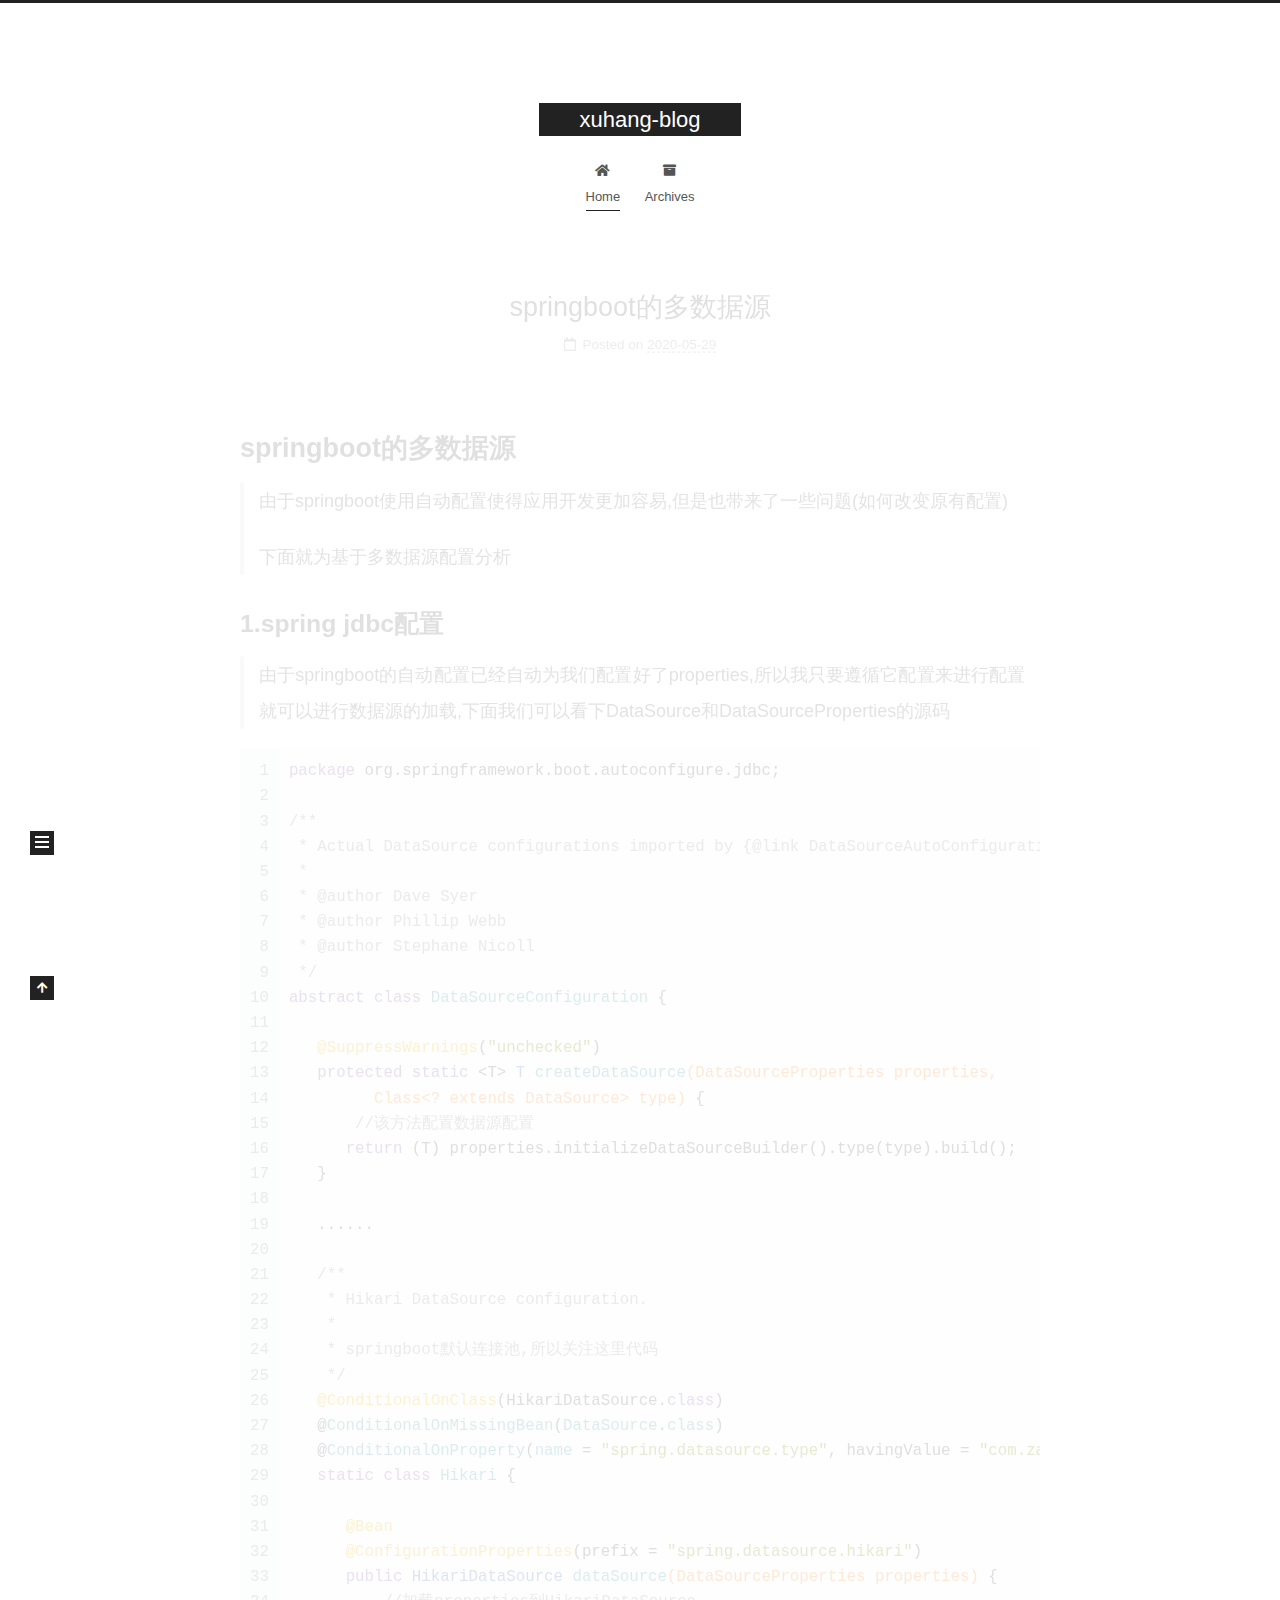
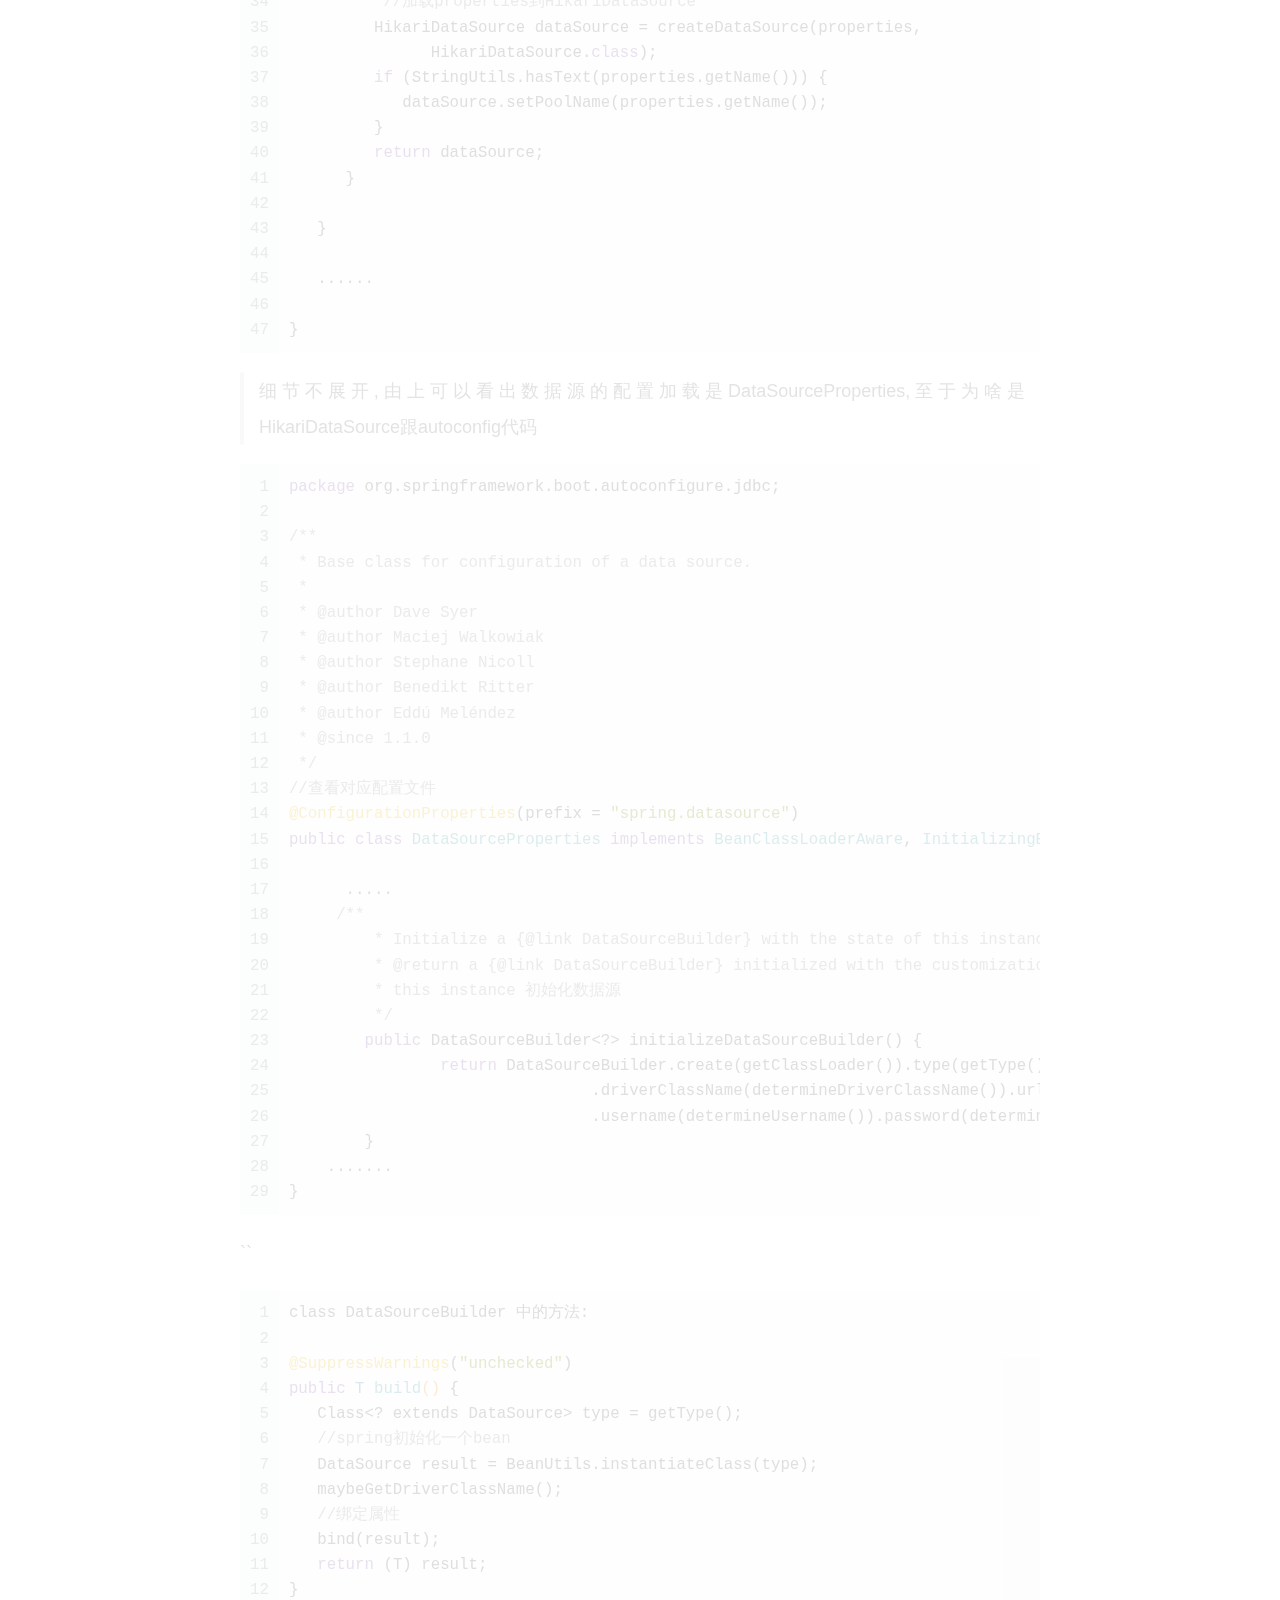
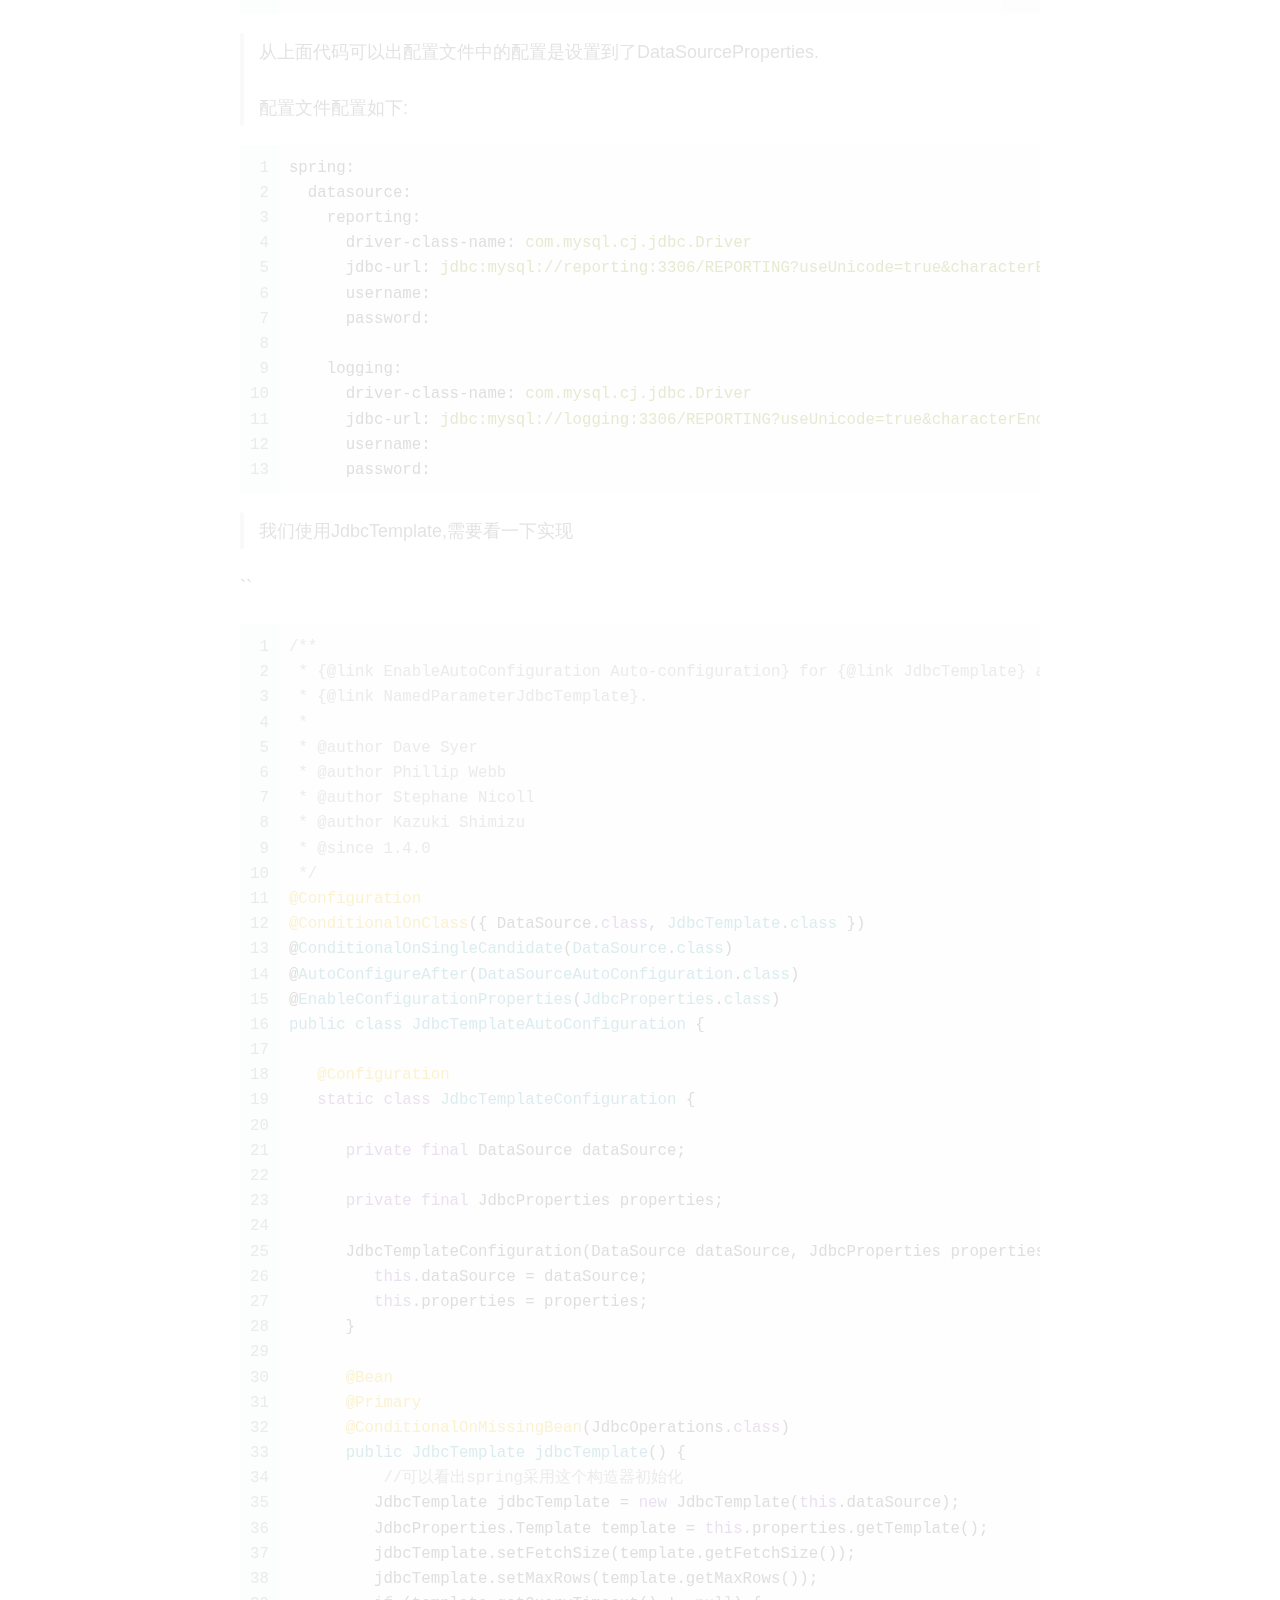
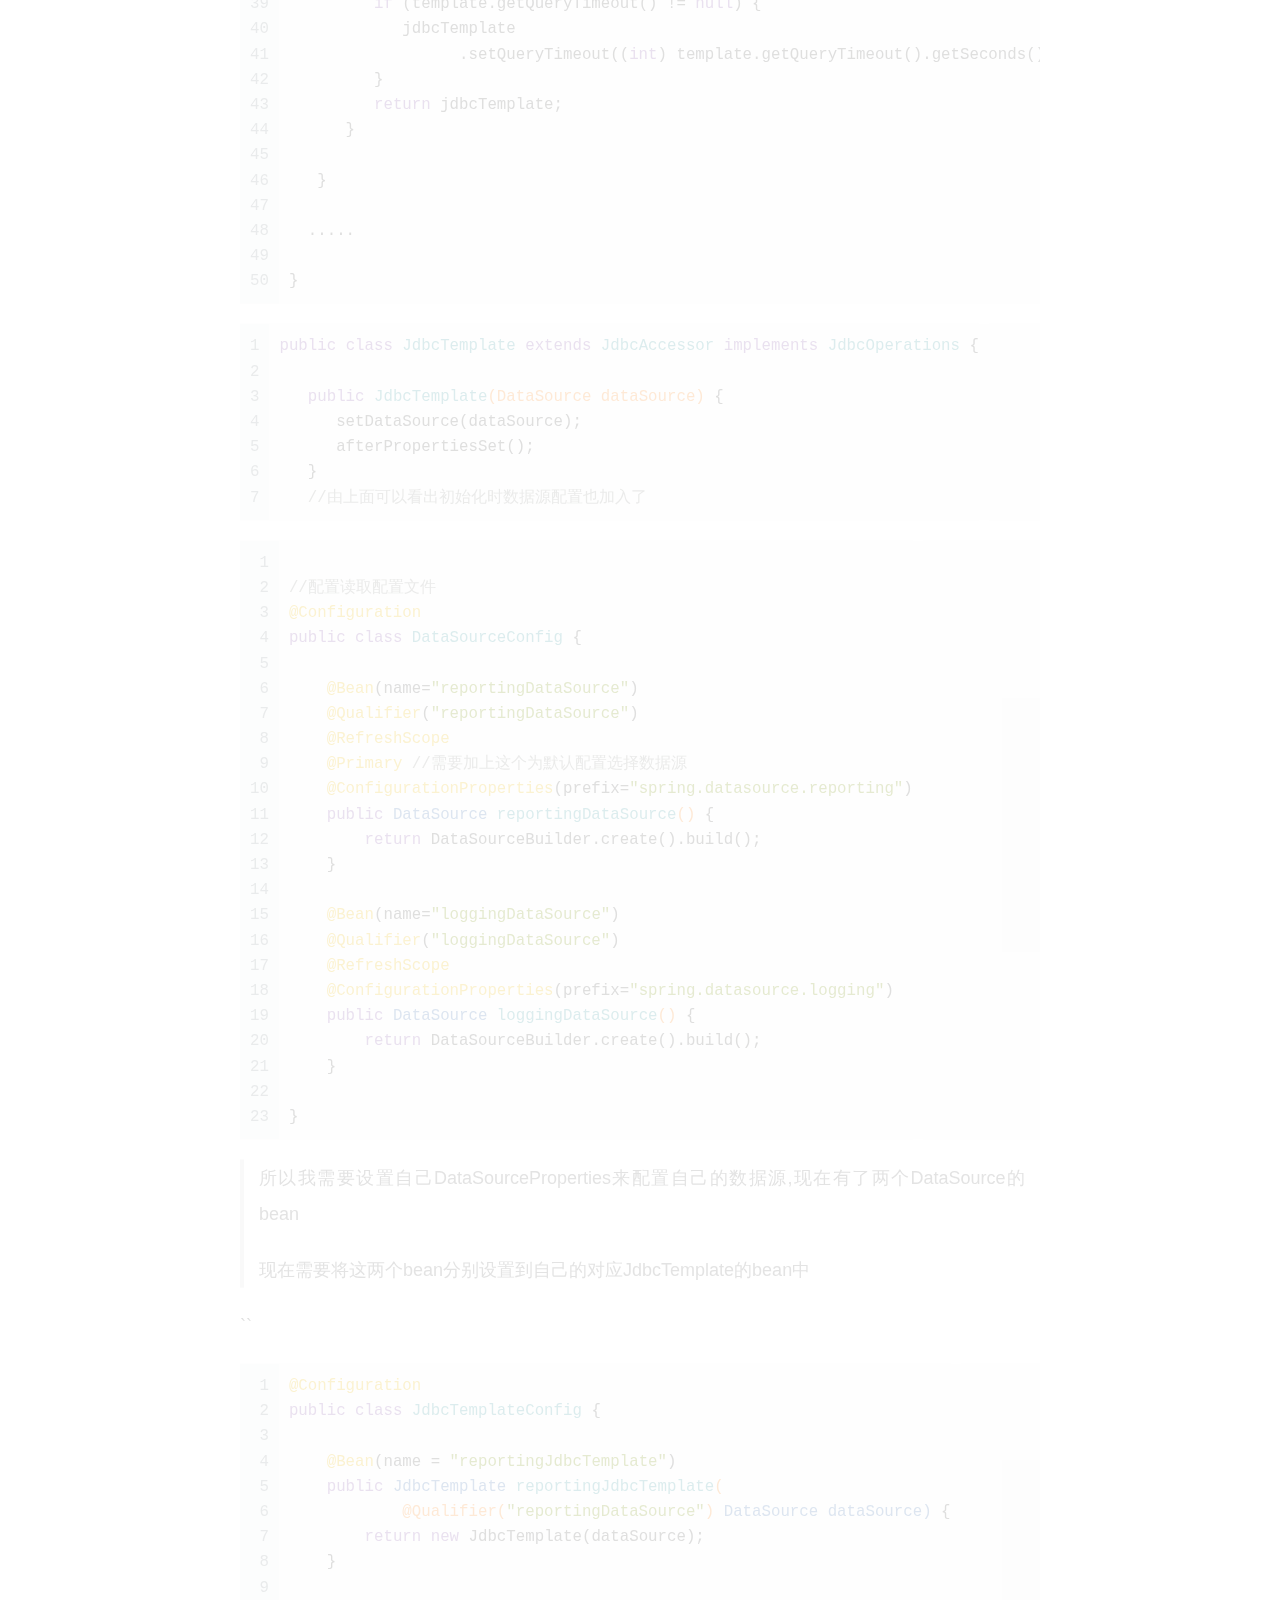
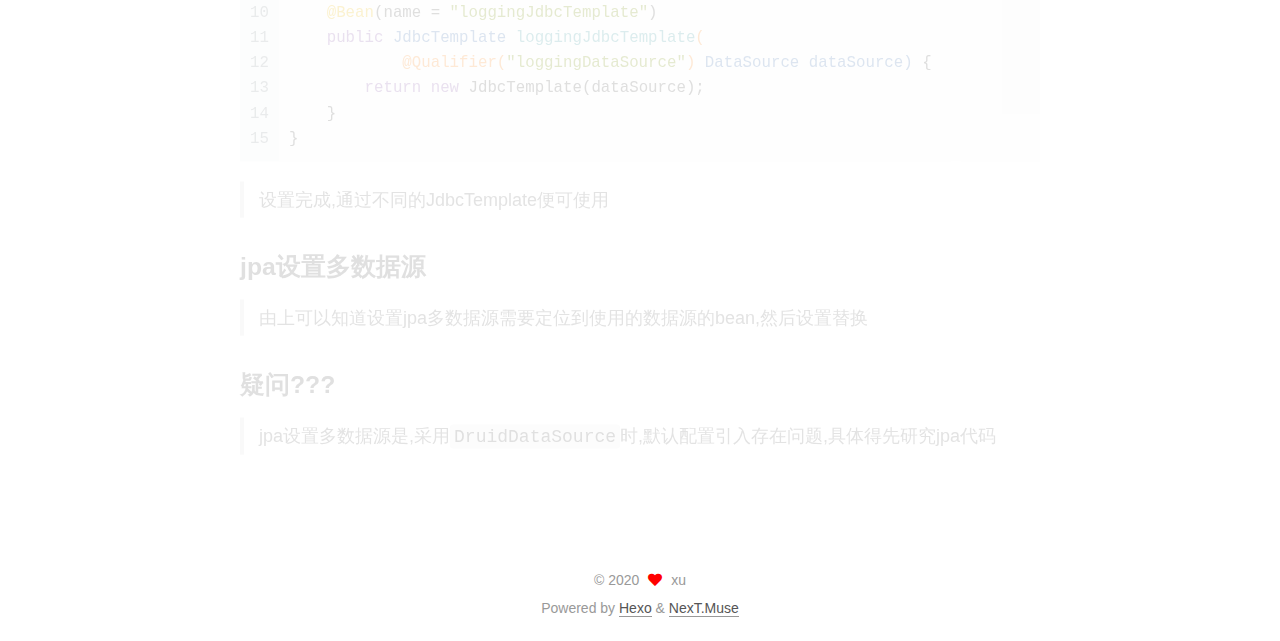
==== commit 8f7ff133: "Site updated: 2020-05-29 11:34:55" ====
--- a/index.html
+++ b/index.html
@@ -234,76 +234,6 @@
 <h2 id="疑问"><a href="#疑问" class="headerlink" title="疑问???"></a>疑问???</h2><blockquote>
 <p>jpa设置多数据源是,采用<code>DruidDataSource</code>时,默认配置引入存在问题,具体得先研究jpa代码</p>
 </blockquote>
-
-      
-    </div>
-
-    
-    
-    
-      <footer class="post-footer">
-        <div class="post-eof"></div>
-      </footer>
-  </article>
-  
-  
-  
-
-      
-  
-  
-  <article itemscope itemtype="http://schema.org/Article" class="post-block" lang="en">
-    <link itemprop="mainEntityOfPage" href="http://yoursite.com/2020/05/29/hello-world/">
-
-    <span hidden itemprop="author" itemscope itemtype="http://schema.org/Person">
-      <meta itemprop="image" content="/images/avatar.gif">
-      <meta itemprop="name" content="xu">
-      <meta itemprop="description" content="">
-    </span>
-
-    <span hidden itemprop="publisher" itemscope itemtype="http://schema.org/Organization">
-      <meta itemprop="name" content="xuhang-blog">
-    </span>
-      <header class="post-header">
-        <h2 class="post-title" itemprop="name headline">
-          
-            <a href="/2020/05/29/hello-world/" class="post-title-link" itemprop="url">Hello World</a>
-        </h2>
-
-        <div class="post-meta">
-            <span class="post-meta-item">
-              <span class="post-meta-item-icon">
-                <i class="far fa-calendar"></i>
-              </span>
-              <span class="post-meta-item-text">Posted on</span>
-
-              <time title="Created: 2020-05-29 10:33:11" itemprop="dateCreated datePublished" datetime="2020-05-29T10:33:11+08:00">2020-05-29</time>
-            </span>
-
-          
-
-        </div>
-      </header>
-
-    
-    
-    
-    <div class="post-body" itemprop="articleBody">
-
-      
-          <p>Welcome to <a href="https://hexo.io/" target="_blank" rel="noopener">Hexo</a>! This is your very first post. Check <a href="https://hexo.io/docs/" target="_blank" rel="noopener">documentation</a> for more info. If you get any problems when using Hexo, you can find the answer in <a href="https://hexo.io/docs/troubleshooting.html" target="_blank" rel="noopener">troubleshooting</a> or you can ask me on <a href="https://github.com/hexojs/hexo/issues" target="_blank" rel="noopener">GitHub</a>.</p>
-<h2 id="Quick-Start"><a href="#Quick-Start" class="headerlink" title="Quick Start"></a>Quick Start</h2><h3 id="Create-a-new-post"><a href="#Create-a-new-post" class="headerlink" title="Create a new post"></a>Create a new post</h3><figure class="highlight bash"><table><tr><td class="gutter"><pre><span class="line">1</span><br></pre></td><td class="code"><pre><span class="line">$ hexo new <span class="string">"My New Post"</span></span><br></pre></td></tr></table></figure>
-
-<p>More info: <a href="https://hexo.io/docs/writing.html" target="_blank" rel="noopener">Writing</a></p>
-<h3 id="Run-server"><a href="#Run-server" class="headerlink" title="Run server"></a>Run server</h3><figure class="highlight bash"><table><tr><td class="gutter"><pre><span class="line">1</span><br></pre></td><td class="code"><pre><span class="line">$ hexo server</span><br></pre></td></tr></table></figure>
-
-<p>More info: <a href="https://hexo.io/docs/server.html" target="_blank" rel="noopener">Server</a></p>
-<h3 id="Generate-static-files"><a href="#Generate-static-files" class="headerlink" title="Generate static files"></a>Generate static files</h3><figure class="highlight bash"><table><tr><td class="gutter"><pre><span class="line">1</span><br></pre></td><td class="code"><pre><span class="line">$ hexo generate</span><br></pre></td></tr></table></figure>
-
-<p>More info: <a href="https://hexo.io/docs/generating.html" target="_blank" rel="noopener">Generating</a></p>
-<h3 id="Deploy-to-remote-sites"><a href="#Deploy-to-remote-sites" class="headerlink" title="Deploy to remote sites"></a>Deploy to remote sites</h3><figure class="highlight bash"><table><tr><td class="gutter"><pre><span class="line">1</span><br></pre></td><td class="code"><pre><span class="line">$ hexo deploy</span><br></pre></td></tr></table></figure>
-
-<p>More info: <a href="https://hexo.io/docs/one-command-deployment.html" target="_blank" rel="noopener">Deployment</a></p>
 
       
     </div>
@@ -385,7 +315,7 @@
       <div class="site-state-item site-state-posts">
           <a href="/archives/">
         
-          <span class="site-state-item-count">2</span>
+          <span class="site-state-item-count">1</span>
           <span class="site-state-item-name">posts</span>
         </a>
       </div>
--- a/css/main.css
+++ b/css/main.css
@@ -1168,7 +1168,7 @@
 }
 .links-of-author a::before,
 .links-of-author span.exturl::before {
-  background: #119f41;
+  background: #d2ff1d;
   border-radius: 50%;
   content: ' ';
   display: inline-block;
